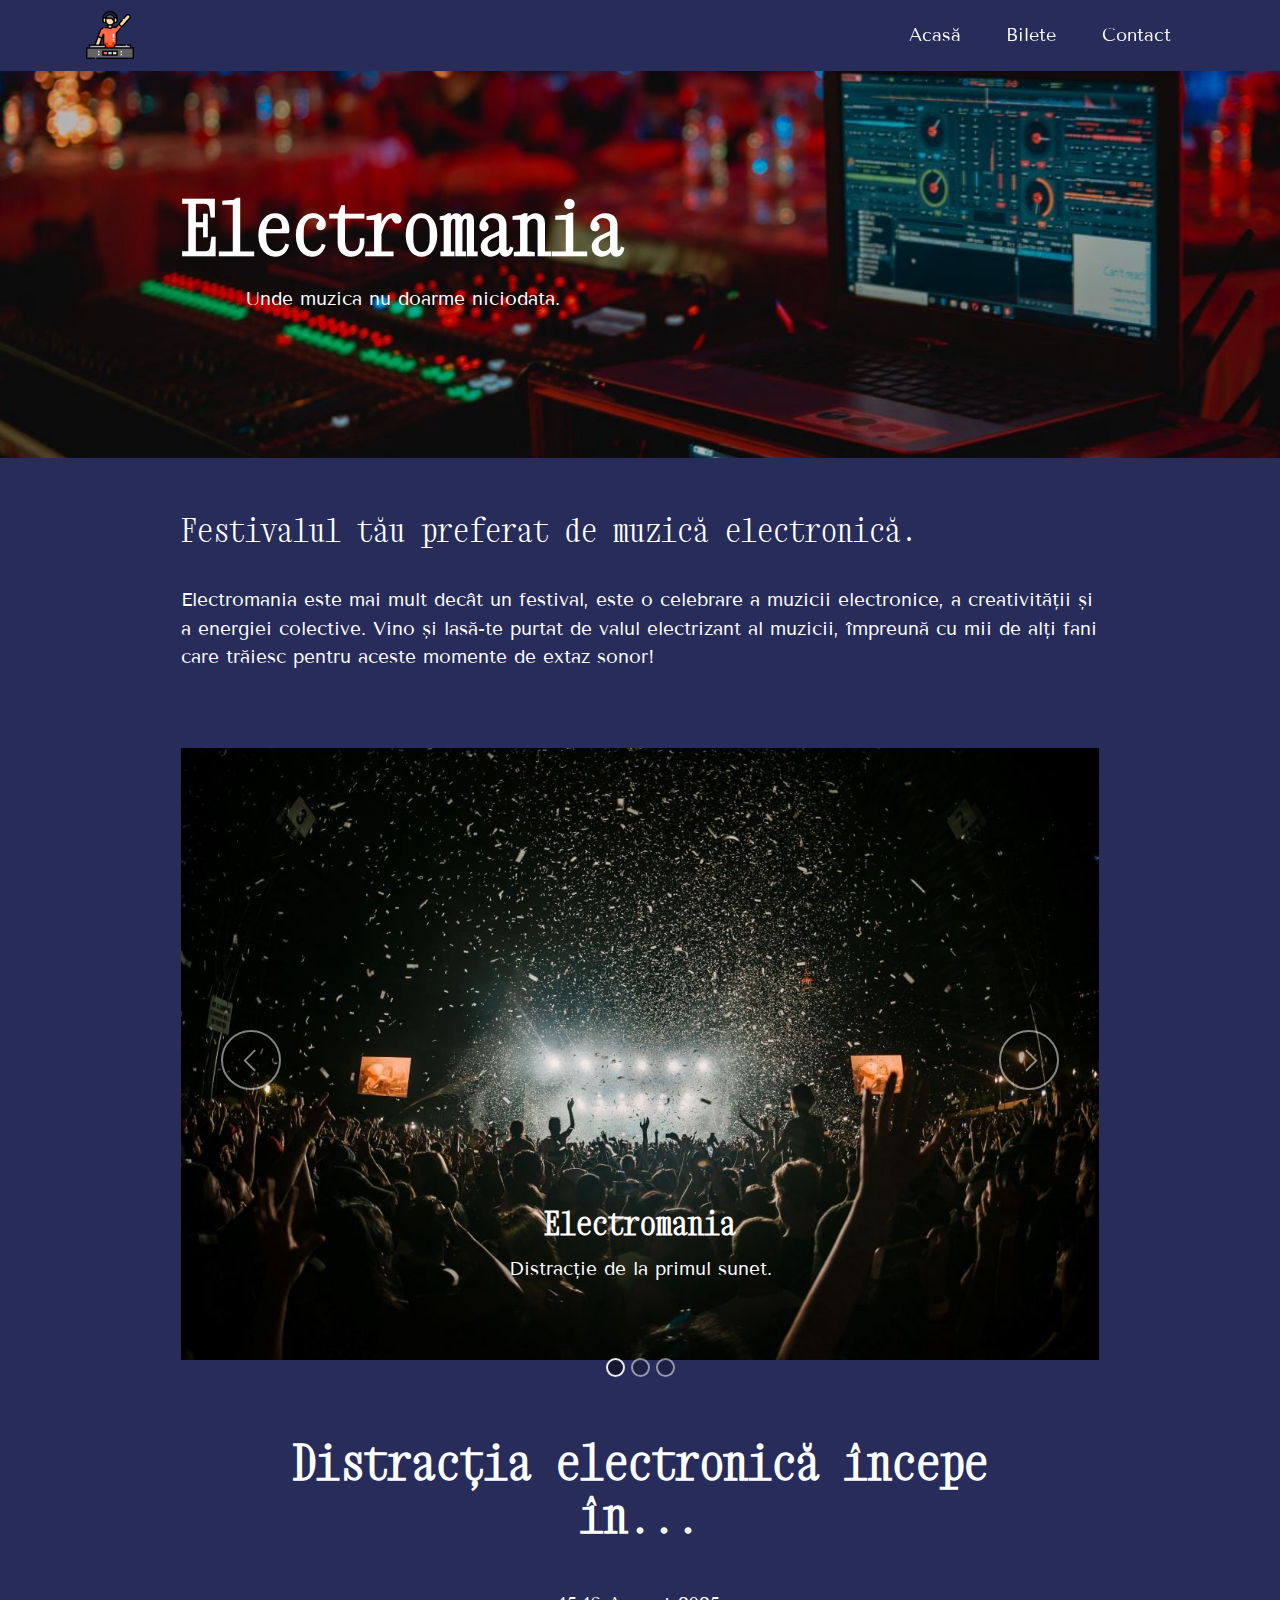
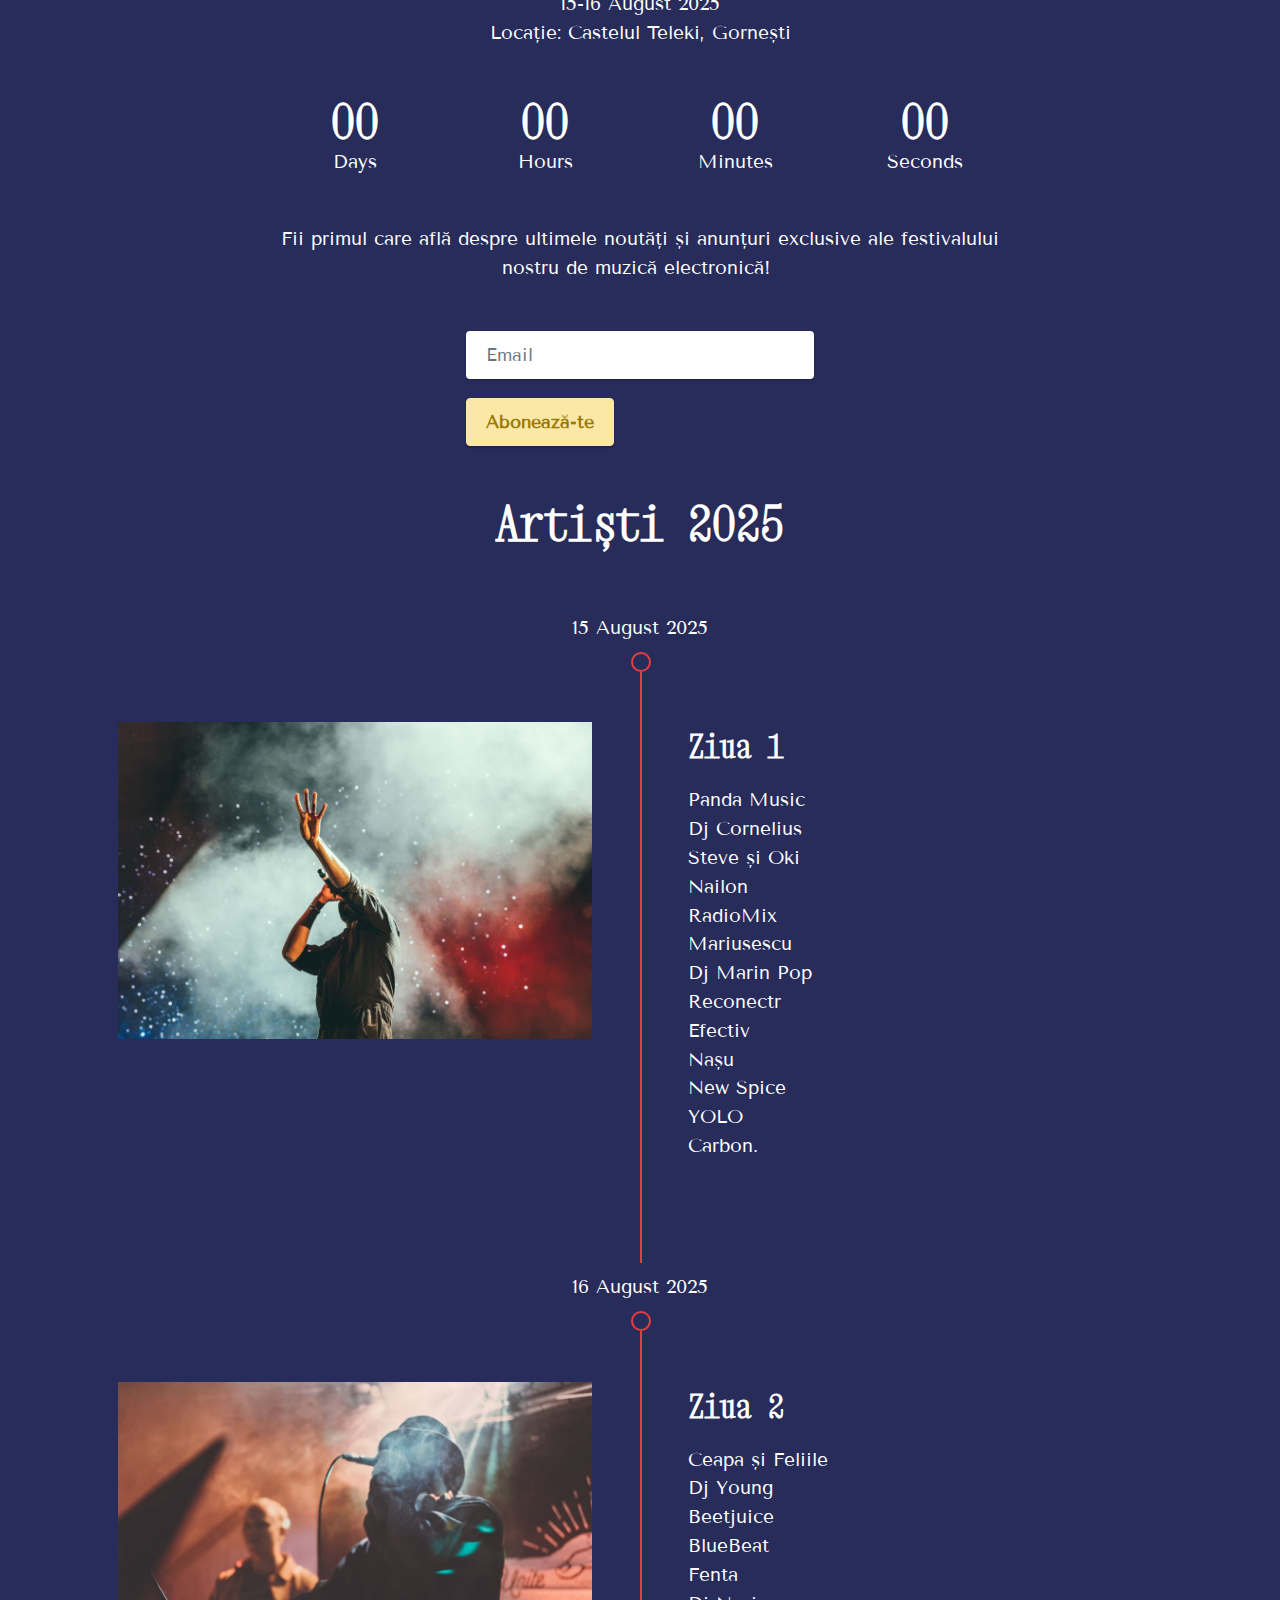
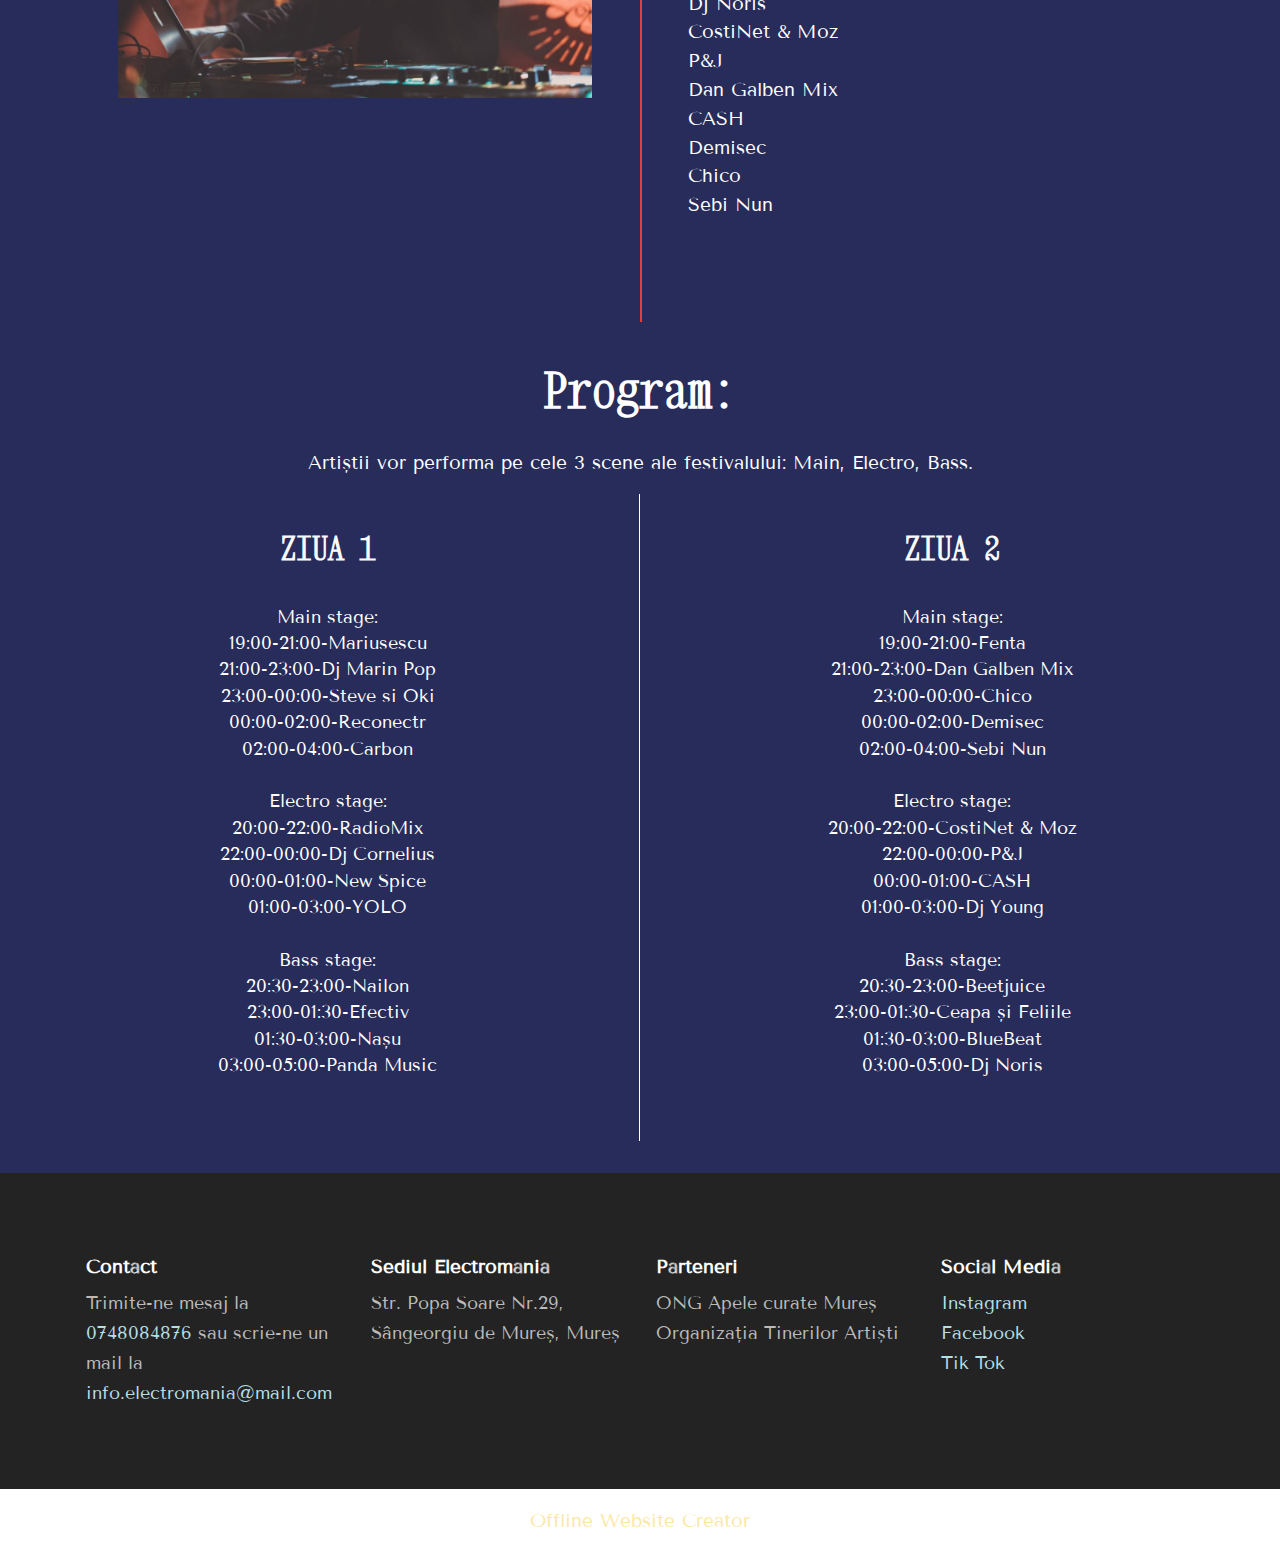
==== index.html @ 00893d47 "startt" ====
<!DOCTYPE html>
<html  >
<head>
  <!-- Site made with Mobirise Website Builder v5.9.18, https://mobirise.com -->
  <meta charset="UTF-8">
  <meta http-equiv="X-UA-Compatible" content="IE=edge">
  <meta name="generator" content="Mobirise v5.9.18, mobirise.com">
  <meta name="viewport" content="width=device-width, initial-scale=1, minimum-scale=1">
  <link rel="shortcut icon" href="assets/images/dj-96x96.png" type="image/x-icon">
  <meta name="description" content="Electromania este un festival de muzică electronică ce are loc la Castelul Teleki în 15-17 august, cu artiști naționali și internaționali. Alăturăte distracției de la festival și vei avea momente de neuitat împreună cu oameni faini!!">
  
  
  <title>Electromania festival</title>
  <link rel="stylesheet" href="assets/web/assets/mobirise-icons2/mobirise2.css">
  <link rel="stylesheet" href="assets/bootstrap/css/bootstrap.min.css">
  <link rel="stylesheet" href="assets/bootstrap/css/bootstrap-grid.min.css">
  <link rel="stylesheet" href="assets/bootstrap/css/bootstrap-reboot.min.css">
  <link rel="stylesheet" href="assets/dropdown/css/style.css">
  <link rel="stylesheet" href="assets/socicon/css/styles.css">
  <link rel="stylesheet" href="assets/theme/css/style.css">
  <link rel="preload" href="https://fonts.googleapis.com/css?family=Xanh+Mono:400,400i&display=swap" as="style" onload="this.onload=null;this.rel='stylesheet'">
  <noscript><link rel="stylesheet" href="https://fonts.googleapis.com/css?family=Xanh+Mono:400,400i&display=swap"></noscript>
  <link rel="preload" href="https://fonts.googleapis.com/css?family=Tenor+Sans:400&display=swap" as="style" onload="this.onload=null;this.rel='stylesheet'">
  <noscript><link rel="stylesheet" href="https://fonts.googleapis.com/css?family=Tenor+Sans:400&display=swap"></noscript>
  <link rel="preload" as="style" href="assets/mobirise/css/mbr-additional.css?v=17vtWc"><link rel="stylesheet" href="assets/mobirise/css/mbr-additional.css?v=17vtWc" type="text/css">

  
  
  
</head>
<body>
  
  <section data-bs-version="5.1" class="menu menu1 cid-uzGeWtw4ns" once="menu" id="menu1-5">
    

    <nav class="navbar navbar-dropdown navbar-fixed-top navbar-expand-lg">
        <div class="container">
            <div class="navbar-brand">
                <span class="navbar-logo">
                    <a href="https://mobiri.se">
                        <img src="assets/images/dj-96x96.png" alt="Dj logo" style="height: 3rem;">
                    </a>
                </span>
                
            </div>
            <button class="navbar-toggler" type="button" data-toggle="collapse" data-bs-toggle="collapse" data-target="#navbarSupportedContent" data-bs-target="#navbarSupportedContent" aria-controls="navbarNavAltMarkup" aria-expanded="false" aria-label="Toggle navigation">
                <div class="hamburger">
                    <span></span>
                    <span></span>
                    <span></span>
                    <span></span>
                </div>
            </button>
            <div class="collapse navbar-collapse" id="navbarSupportedContent">
                <ul class="navbar-nav nav-dropdown nav-right" data-app-modern-menu="true"><li class="nav-item"><a class="nav-link link text-white text-primary display-4" href="index.html#header3-4">Acasă</a></li>
                    <li class="nav-item"><a class="nav-link link text-white text-primary display-4" href="bilete.html#header3-e">Bilete</a></li>
                    <li class="nav-item"><a class="nav-link link text-white text-primary display-4" href="contact.html#header3-k">Contact</a>
                    </li></ul>
                
                
            </div>
        </div>
    </nav>
</section>

<section data-bs-version="5.1" class="header3 cid-uzGdu3iPC3" id="header3-4">

    

    
    <div class="mbr-overlay" style="opacity: 0.2; background-color: rgb(0, 0, 0);"></div>

    <div class="align-center container">
        <div class="row">
            <div class="col-12 col-lg-7">
                <h1 class="mbr-section-title mbr-fonts-style mb-3 display-1"><strong>Electromania</strong></h1>
                
                <p class="mbr-text mbr-fonts-style display-7">Unde muzica nu doarme niciodata.</p>
                
            </div>
        </div>
    </div>
</section>

<section data-bs-version="5.1" class="content5 cid-uzGiqSm0pu" id="content5-8">
    
    <div class="container">
        <div class="row justify-content-center">
            <div class="col-md-12 col-lg-10">
                
                <h4 class="mbr-section-subtitle mbr-fonts-style mb-4 display-5">Festivalul tău preferat de muzică electronică.</h4>
                <p class="mbr-text mbr-fonts-style display-7">Electromania este mai mult decât un festival, este o celebrare a muzicii electronice, a creativității și a energiei colective. Vino și lasă-te purtat de valul electrizant al muzicii, împreună cu mii de alți fani care trăiesc pentru aceste momente de extaz sonor!</p>
            </div>
        </div>
    </div>
</section>

<section data-bs-version="5.1" class="slider2 cid-uzGbp8RGQ6" id="slider2-3">
    

    
    <div class="container">
        <div class="row justify-content-center">
            <div class="col-12 col-md-10">
                <div class="carousel slide carousel-fade" id="uAeNUfvYjA" data-interval="5000" data-bs-interval="5000">
                    <ol class="carousel-indicators">
                        <li data-slide-to="0" data-bs-slide-to="0" class="active" data-target="#uAeNUfvYjA" data-bs-target="#uAeNUfvYjA"></li>
                        <li data-slide-to="1" data-bs-slide-to="1" data-target="#uAeNUfvYjA" data-bs-target="#uAeNUfvYjA"></li>
                        <li data-slide-to="2" data-bs-slide-to="2" data-target="#uAeNUfvYjA" data-bs-target="#uAeNUfvYjA"></li>
                    </ol>
                    <div class="carousel-inner">
                        <div class="carousel-item slider-image item active">
                            <div class="item-wrapper">
                                
                                <img class="d-block w-100" src="assets/images/festivalfinal-1200x800.jpg" alt="Poză cu finalul festivalului cu publicul" data-slide-to="0" data-bs-slide-to="0">
                                <div class="carousel-caption d-none d-md-block">
                                    <h5 class="mbr-section-subtitle mbr-fonts-style display-5"><strong>Electromania</strong></h5>
                                    <p class="mbr-section-text mbr-fonts-style display-7">Distracție de la primul sunet.</p>
                                </div>
                            </div>
                        </div><div class="carousel-item slider-image item">
                            <div class="item-wrapper">
                                
                                <img class="d-block w-100" src="assets/images/audience4-1200x800.jpg" alt="Poză de la festival cu scena din spatele publicului" data-slide-to="1" data-bs-slide-to="1">
                                <div class="carousel-caption d-none d-md-block">
                                    <h5 class="mbr-section-subtitle mbr-fonts-style display-5"><strong>Electromania</strong></h5>
                                    <p class="mbr-section-text mbr-fonts-style display-7">
                                        Distracție de la primul sunet.</p>
                                </div>
                            </div>
                        </div><div class="carousel-item slider-image item">
                            <div class="item-wrapper">
                                
                                <img class="d-block w-100" src="assets/images/festival-2-1200x800.jpg" alt="Poză de final de festival cu confetti" data-slide-to="2" data-bs-slide-to="2">
                                <div class="carousel-caption d-none d-md-block">
                                    <h5 class="mbr-section-subtitle mbr-fonts-style display-5"><strong>Electromania</strong></h5>
                                    <p class="mbr-section-text mbr-fonts-style display-7">Distracție de la primul sunet.</p>
                                </div>
                            </div>
                        </div>
                        
                        
                    </div>
                    <a class="carousel-control carousel-control-prev" role="button" data-slide="prev" data-bs-slide="prev" href="#uAeNUfvYjA">
                        <span class="mobi-mbri mobi-mbri-arrow-prev" aria-hidden="true"></span>
                        <span class="sr-only visually-hidden">Previous</span>
                    </a>
                    <a class="carousel-control carousel-control-next" role="button" data-slide="next" data-bs-slide="next" href="#uAeNUfvYjA">
                        <span class="mobi-mbri mobi-mbri-arrow-next" aria-hidden="true"></span>
                        <span class="sr-only visually-hidden">Next</span>
                    </a>
                </div>
            </div>
        </div>
    </div>
</section>

<section data-bs-version="5.1" class="countdown1 cid-uzGn58ZDUZ" id="countdown1-9">
    

    
    
    <div class="container">
        <div class="row justify-content-center">
            <div class="col-lg-8">
                <h3 class="mbr-section-title mb-5 align-center mbr-fonts-style display-2"><strong>Distracția electronică începe în...</strong></h3>
                <h4 class="mbr-section-subtitle mb-5 align-center mbr-fonts-style display-7">15-16 August 2025<br>Locație: Castelul Teleki, Gornești</h4>
                <div class="countdown-cont align-center mb-5">
                    <div class="daysCountdown col-xs-3 col-sm-3 col-md-3" title="Days"></div>
                    <div class="hoursCountdown col-xs-3 col-sm-3 col-md-3" title="Hours"></div>
                    <div class="minutesCountdown col-xs-3 col-sm-3 col-md-3" title="Minutes"></div>
                    <div class="secondsCountdown col-xs-3 col-sm-3 col-md-3" title="Seconds"></div>
                    <div class="countdown" data-due-date="2025/08/15"></div>
                </div>
                <p class="mbr-text mb-5 align-center mbr-fonts-style display-7">Fii primul care află despre ultimele noutăți și anunțuri exclusive ale festivalului nostru de muzică electronică!&nbsp;</p>
            </div>
        </div>
        <div class="row">
            <div class="col-lg-4 mx-auto mbr-form" data-form-type="formoid">
                <form action="https://mobirise.eu/" method="POST" class="mbr-form form-with-styler" data-form-title="Form Name"><input type="hidden" name="email" data-form-email="true" value="oFsHxWDR0T93/KW8SxPtDJ55ser0fTZ/mVbcDdwf5jpKG+1cUDJGWDzV3310xPgQUMNXr7dQ+KXPkz4V/KWTB9TsxlUVlIx4PzHRAjEZAc3TONZbmwOEGvqaYsWtxJHA">
                    <div class="row">
                        <div hidden="hidden" data-form-alert="" class="alert alert-success col-12">Thanks for filling out the form!</div>
                        <div hidden="hidden" data-form-alert-danger="" class="alert alert-danger col-12">Oops...! some problem!</div>
                    </div>
                    <div class="dragArea row">
                        <div class="col form-group" data-for="email">
                            <input type="text" name="email" placeholder="Email" data-form-field="email" class="form-control" required="required" value="" id="email-countdown1-9">
                        </div>
                        <div class="mbr-section-btn"><button type="submit" class="btn btn-primary display-4">Abonează-te</button></div>
                    </div>
                </form>
            </div>
        </div>
    </div>
</section>

<section data-bs-version="5.1" class="timeline3 cid-sFHr5fwP9J" id="timeline3-4">
    
    
    <div class="container">
        <div class="mbr-section-head">
            <h3 class="mbr-section-title mbr-fonts-style align-center mb-0 display-2">
                <strong>Artiști 2025</strong></h3>
            
        </div>
        <div class="timelines-container mt-4">
            <div class="row timeline-element first-separline mb-5">
                <div class="timeline-date col-12">
                    <div class="timeline-date-wrapper">
                        <p class="mbr-timeline-date display-7">15 August 2025</p>
                    </div>
                </div>
                <span class="iconBackground"></span>
                <div class="col-12 col-md-6">
                    <div class="image-wrapper">
                        <img src="assets/images/dj2-1000x667.jpg" alt="Mobirise Website Builder" title="">
                    </div>
                </div>
                <div class="col-12 col-md-6">
                    <div class="timeline-text-wrapper">
                        <h4 class="mbr-timeline-title mbr-fonts-style mb-0 display-5"><strong>Ziua 1</strong></h4>
                        <p class="mbr-text mbr-fonts-style mt-3 mb-0 display-7">Panda Music
<br>Dj Cornelius
<br>Steve și Oki
<br>Nailon
<br>RadioMix
<br>Mariusescu
<br>Dj Marin Pop
<br>Reconectr
<br>Efectiv
<br>Nașu
<br>New Spice
<br>YOLO
<br>Carbon.
                        </p>
                    </div>
                </div>
            </div>
            <div class="row timeline-element first-separline mb-5">
                <div class="timeline-date col-12">
                    <div class="timeline-date-wrapper">
                        <p class="mbr-timeline-date display-7">16 August 2025</p>
                    </div>
                </div>
                <span class="iconBackground"></span>
                <div class="col-12 col-md-6">
                    <div class="image-wrapper">
                        <img src="assets/images/artist-dj-1128x752.jpg" alt="Mobirise Website Builder" title="">
                    </div>
                </div>
                <div class="col-12 col-md-6">
                    <div class="timeline-text-wrapper">
                        <h4 class="mbr-timeline-title mbr-fonts-style mb-0 display-5"><strong>Ziua 2</strong></h4>
                        <p class="mbr-text mbr-fonts-style mt-3 mb-0 display-7">Ceapa și Feliile
<br>Dj Young
<br>Beetjuice
<br>BlueBeat
<br>Fenta
<br>Dj Noris
<br>CostiNet &amp; Moz
<br>P&amp;J
<br>Dan Galben Mix
<br>CASH
<br>Demisec
<br>Chico
<br>Sebi Nun</p>
                    </div>
                </div>
            </div>
            
            
            
            
            
            
            
            
            
            
        </div>
    </div>
</section>

<section data-bs-version="5.1" class="content5 cid-uzGWOGAwnY" id="content5-r">
    
    <div class="container">
        <div class="row justify-content-center">
            <div class="col-md-12 col-lg-12">
                <h3 class="mbr-section-title mbr-fonts-style mb-4 display-2"><strong>Program:</strong></h3>
                
                <p class="mbr-text mbr-fonts-style display-7">Artiștii vor performa pe cele 3 scene ale festivalului: Main, Electro, Bass.<br></p>
            </div>
        </div>
    </div>
</section>

<section data-bs-version="5.1" class="info2 cid-uzGWeJjLx4" id="info2-q">
    

    
    
    <div class="align-center container-fluid">
        <div class="row justify-content-center">
            <div class="card col-12 col-lg-6">
                <div class="wrapper">
                    <h3 class="mbr-section-title mb-4 mbr-fonts-style display-5"><strong>ZIUA 1</strong></h3>
                    <p class="mbr-text mb-4 mbr-fonts-style display-4">Main stage:
<br>19:00-21:00-Mariusescu
<br>21:00-23:00-Dj Marin Pop
<br>23:00-00:00-Steve si Oki
<br>00:00-02:00-Reconectr
<br>02:00-04:00-Carbon
<br>
<br>Electro stage:
<br>20:00-22:00-RadioMix
<br>22:00-00:00-Dj Cornelius
<br>00:00-01:00-New Spice
<br>01:00-03:00-YOLO
<br>
<br>Bass stage:
<br>20:30-23:00-Nailon
<br>23:00-01:30-Efectiv
<br>01:30-03:00-Nașu
<br>03:00-05:00-Panda Music</p>
                    
                </div>
            </div>
            <div class="col-12 col-lg-6">
                <div class="wrapper">
                    <h3 class="mbr-section-title mbr-fonts-style mb-4 display-5"><strong>ZIUA 2</strong></h3>
                    <p class="mbr-text mbr-fonts-style mb-4 display-4">Main stage:
<br>19:00-21:00-Fenta
<br>21:00-23:00-Dan Galben Mix
<br>23:00-00:00-Chico
<br>00:00-02:00-Demisec
<br>02:00-04:00-Sebi Nun
<br>
<br>Electro stage:
<br>20:00-22:00-CostiNet &amp; Moz
<br>22:00-00:00-P&amp;J
<br>00:00-01:00-CASH
<br>01:00-03:00-Dj Young
<br>
<br>Bass stage:
<br>20:30-23:00-Beetjuice
<br>23:00-01:30-Ceapa și Feliile
<br>01:30-03:00-BlueBeat
<br>03:00-05:00-Dj Noris</p>
                    
                </div>
            </div>
        </div>
    </div>
</section>

<section data-bs-version="5.1" class="footer2 cid-uzGpOGlivC" once="footers" id="footer2-a">

    

    
    
    <div class="container">
        <div class="row mbr-white">
            <div class="col-6 col-md-4 col-lg-3">
                <h5 class="mbr-section-subtitle mbr-fonts-style mb-2 display-7"><strong>Contact</strong></h5>
                <ul class="list mbr-fonts-style display-4">
                    <li class="mbr-text item-wrap">Trimite-ne mesaj la <a href="tel:0748084867" class="text-secondary">0748084876</a> sau scrie-ne un mail la <a href="mailto:info.electromania@mail.com" class="text-secondary">info.electromania@mail.com</a></li>
                </ul>
            </div>
            <div class="col-6 col-md-4 col-lg-3">
                <h5 class="mbr-section-subtitle mbr-fonts-style mb-2 display-7"><strong>Sediul Electromania</strong></h5>
                <ul class="list mbr-fonts-style display-4">
                    <li class="mbr-text item-wrap">Str. Popa Soare Nr.29, Sângeorgiu de Mureș, Mureș</li>
                </ul>
            </div>
            <div class="col-6 col-md-4 col-lg-3">
                <h5 class="mbr-section-subtitle mbr-fonts-style mb-2 display-7"><strong>Parteneri</strong></h5>
                <ul class="list mbr-fonts-style display-4">
                    <li class="mbr-text item-wrap">ONG Apele curate Mureș</li><li class="mbr-text item-wrap">Organizația Tinerilor Artiști</li>
                </ul>
            </div>
            <div class="col-6 col-md-4 col-lg-3">
                <h5 class="mbr-section-subtitle mbr-fonts-style mb-2 display-7"><strong>Social Media</strong></h5>
                <ul class="list mbr-fonts-style display-4">
                    <li class="mbr-text item-wrap"><a href="https://www.instagram.com/electromaniatt/" class="text-secondary" target="_blank">Instagram</a></li><li class="mbr-text item-wrap"><a href="https://www.facebook.com/@ELECTROMANIATT" class="text-secondary" target="_blank">Facebook</a></li><li class="mbr-text item-wrap"><a href="https://www.tiktok.com/@electromania" class="text-secondary" target="_blank">Tik Tok</a></li>
                </ul>
            </div>
            
        </div>
    </div>
</section><section class="display-7" style="padding: 0;align-items: center;justify-content: center;flex-wrap: wrap;    align-content: center;display: flex;position: relative;height: 4rem;"><a href="https://mobiri.se/3701491" style="flex: 1 1;height: 4rem;position: absolute;width: 100%;z-index: 1;"><img alt="" style="height: 4rem;" src="[data-uri]"></a><p style="margin: 0;text-align: center;" class="display-7">&#8204;</p><a style="z-index:1" href="https://mobirise.com/offline-website-builder.html">Offline Website Creator</a></section><script src="assets/bootstrap/js/bootstrap.bundle.min.js"></script>  <script src="assets/smoothscroll/smooth-scroll.js"></script>  <script src="assets/ytplayer/index.js"></script>  <script src="assets/dropdown/js/navbar-dropdown.js"></script>  <script src="assets/countdown/countdown.js"></script>  <script src="assets/theme/js/script.js"></script>  <script src="assets/formoid/formoid.min.js"></script>  
  
  
</body>
</html>
---- assets/web/assets/mobirise-icons2/mobirise2.css ----
@font-face {
  font-family: 'Moririse2';
  font-display: swap;
  src:  url('mobirise2.eot?f2bix4');
  src:  url('mobirise2.eot?f2bix4#iefix') format('embedded-opentype'),
    url('mobirise2.ttf?f2bix4') format('truetype'),
    url('mobirise2.woff?f2bix4') format('woff'),
    url('mobirise2.svg?f2bix4#mobirise2') format('svg');
  font-weight: normal;
  font-style: normal;
}

[class^="mobi-"], [class*=" mobi-"] {
  /* use !important to prevent issues with browser extensions that change fonts */
  font-family: 'Moririse2' !important;
  speak: none;
  font-style: normal;
  font-weight: normal;
  font-variant: normal;
  text-transform: none;
  line-height: 1;

  /* Better Font Rendering =========== */
  -webkit-font-smoothing: antialiased;
  -moz-osx-font-smoothing: grayscale;
}

.mobi-mbri-add-submenu:before {
  content: "\e900";
}
.mobi-mbri-alert:before {
  content: "\e901";
}
.mobi-mbri-align-center:before {
  content: "\e902";
}
.mobi-mbri-align-justify:before {
  content: "\e903";
}
.mobi-mbri-align-left:before {
  content: "\e904";
}
.mobi-mbri-align-right:before {
  content: "\e905";
}
.mobi-mbri-android:before {
  content: "\e906";
}
.mobi-mbri-apple:before {
  content: "\e907";
}
.mobi-mbri-arrow-down:before {
  content: "\e908";
}
.mobi-mbri-arrow-next:before {
  content: "\e909";
}
.mobi-mbri-arrow-prev:before {
  content: "\e90a";
}
.mobi-mbri-arrow-up:before {
  content: "\e90b";
}
.mobi-mbri-bold:before {
  content: "\e90c";
}
.mobi-mbri-bookmark:before {
  content: "\e90d";
}
.mobi-mbri-bootstrap:before {
  content: "\e90e";
}
.mobi-mbri-briefcase:before {
  content: "\e90f";
}
.mobi-mbri-browse:before {
  content: "\e910";
}
.mobi-mbri-bulleted-list:before {
  content: "\e911";
}
.mobi-mbri-calendar:before {
  content: "\e912";
}
.mobi-mbri-camera:before {
  content: "\e913";
}
.mobi-mbri-cart-add:before {
  content: "\e914";
}
.mobi-mbri-cart-full:before {
  content: "\e915";
}
.mobi-mbri-cash:before {
  content: "\e916";
}
.mobi-mbri-change-style:before {
  content: "\e917";
}
.mobi-mbri-chat:before {
  content: "\e918";
}
.mobi-mbri-clock:before {
  content: "\e919";
}
.mobi-mbri-close:before {
  content: "\e91a";
}
.mobi-mbri-cloud:before {
  content: "\e91b";
}
.mobi-mbri-code:before {
  content: "\e91c";
}
.mobi-mbri-contact-form:before {
  content: "\e91d";
}
.mobi-mbri-credit-card:before {
  content: "\e91e";
}
.mobi-mbri-cursor-click:before {
  content: "\e91f";
}
.mobi-mbri-cust-feedback:before {
  content: "\e920";
}
.mobi-mbri-database:before {
  content: "\e921";
}
.mobi-mbri-delivery:before {
  content: "\e922";
}
.mobi-mbri-desktop:before {
  content: "\e923";
}
.mobi-mbri-devices:before {
  content: "\e924";
}
.mobi-mbri-down:before {
  content: "\e925";
}
.mobi-mbri-download-2:before {
  content: "\e926";
}
.mobi-mbri-download:before {
  content: "\e927";
}
.mobi-mbri-drag-n-drop-2:before {
  content: "\e928";
}
.mobi-mbri-drag-n-drop:before {
  content: "\e929";
}
.mobi-mbri-edit-2:before {
  content: "\e92a";
}
.mobi-mbri-edit:before {
  content: "\e92b";
}
.mobi-mbri-error:before {
  content: "\e92c";
}
.mobi-mbri-extension:before {
  content: "\e92d";
}
.mobi-mbri-features:before {
  content: "\e92e";
}
.mobi-mbri-file:before {
  content: "\e92f";
}
.mobi-mbri-flag:before {
  content: "\e930";
}
.mobi-mbri-folder:before {
  content: "\e931";
}
.mobi-mbri-gift:before {
  content: "\e932";
}
.mobi-mbri-github:before {
  content: "\e933";
}
.mobi-mbri-globe-2:before {
  content: "\e934";
}
.mobi-mbri-globe:before {
  content: "\e935";
}
.mobi-mbri-growing-chart:before {
  content: "\e936";
}
.mobi-mbri-hearth:before {
  content: "\e937";
}
.mobi-mbri-help:before {
  content: "\e938";
}
.mobi-mbri-home:before {
  content: "\e939";
}
.mobi-mbri-hot-cup:before {
  content: "\e93a";
}
.mobi-mbri-idea:before {
  content: "\e93b";
}
.mobi-mbri-image-gallery:before {
  content: "\e93c";
}
.mobi-mbri-image-slider:before {
  content: "\e93d";
}
.mobi-mbri-info:before {
  content: "\e93e";
}
.mobi-mbri-italic:before {
  content: "\e93f";
}
.mobi-mbri-key:before {
  content: "\e940";
}
.mobi-mbri-laptop:before {
  content: "\e941";
}
.mobi-mbri-layers:before {
  content: "\e942";
}
.mobi-mbri-left-right:before {
  content: "\e943";
}
.mobi-mbri-left:before {
  content: "\e944";
}
.mobi-mbri-letter:before {
  content: "\e945";
}
.mobi-mbri-like:before {
  content: "\e946";
}
.mobi-mbri-link:before {
  content: "\e947";
}
.mobi-mbri-lock:before {
  content: "\e948";
}
.mobi-mbri-login:before {
  content: "\e949";
}
.mobi-mbri-logout:before {
  content: "\e94a";
}
.mobi-mbri-magic-stick:before {
  content: "\e94b";
}
.mobi-mbri-map-pin:before {
  content: "\e94c";
}
.mobi-mbri-menu:before {
  content: "\e94d";
}
.mobi-mbri-mobile-2:before {
  content: "\e94e";
}
.mobi-mbri-mobile-horizontal:before {
  content: "\e94f";
}
.mobi-mbri-mobile:before {
  content: "\e950";
}
.mobi-mbri-mobirise:before {
  content: "\e951";
}
.mobi-mbri-more-horizontal:before {
  content: "\e952";
}
.mobi-mbri-more-vertical:before {
  content: "\e953";
}
.mobi-mbri-music:before {
  content: "\e954";
}
.mobi-mbri-new-file:before {
  content: "\e955";
}
.mobi-mbri-numbered-list:before {
  content: "\e956";
}
.mobi-mbri-opened-folder:before {
  content: "\e957";
}
.mobi-mbri-pages:before {
  content: "\e958";
}
.mobi-mbri-paper-plane:before {
  content: "\e959";
}
.mobi-mbri-paperclip:before {
  content: "\e95a";
}
.mobi-mbri-phone:before {
  content: "\e95b";
}
.mobi-mbri-photo:before {
  content: "\e95c";
}
.mobi-mbri-photos:before {
  content: "\e95d";
}
.mobi-mbri-pin:before {
  content: "\e95e";
}
.mobi-mbri-play:before {
  content: "\e95f";
}
.mobi-mbri-plus:before {
  content: "\e960";
}
.mobi-mbri-preview:before {
  content: "\e961";
}
.mobi-mbri-print:before {
  content: "\e962";
}
.mobi-mbri-protect:before {
  content: "\e963";
}
.mobi-mbri-question:before {
  content: "\e964";
}
.mobi-mbri-quote-left:before {
  content: "\e965";
}
.mobi-mbri-quote-right:before {
  content: "\e966";
}
.mobi-mbri-redo:before {
  content: "\e967";
}
.mobi-mbri-refresh:before {
  content: "\e968";
}
.mobi-mbri-responsive-2:before {
  content: "\e969";
}
.mobi-mbri-responsive:before {
  content: "\e96a";
}
.mobi-mbri-right:before {
  content: "\e96b";
}
.mobi-mbri-rocket:before {
  content: "\e96c";
}
.mobi-mbri-sad-face:before {
  content: "\e96d";
}
.mobi-mbri-sale:before {
  content: "\e96e";
}
.mobi-mbri-save:before {
  content: "\e96f";
}
.mobi-mbri-search:before {
  content: "\e970";
}
.mobi-mbri-setting-2:before {
  content: "\e971";
}
.mobi-mbri-setting-3:before {
  content: "\e972";
}
.mobi-mbri-setting:before {
  content: "\e973";
}
.mobi-mbri-share:before {
  content: "\e974";
}
.mobi-mbri-shopping-bag:before {
  content: "\e975";
}
.mobi-mbri-shopping-basket:before {
  content: "\e976";
}
.mobi-mbri-shopping-cart:before {
  content: "\e977";
}
.mobi-mbri-sites:before {
  content: "\e978";
}
.mobi-mbri-smile-face:before {
  content: "\e979";
}
.mobi-mbri-speed:before {
  content: "\e97a";
}
.mobi-mbri-star:before {
  content: "\e97b";
}
.mobi-mbri-success:before {
  content: "\e97c";
}
.mobi-mbri-sun:before {
  content: "\e97d";
}
.mobi-mbri-sun2:before {
  content: "\e97e";
}
.mobi-mbri-tablet-vertical:before {
  content: "\e97f";
}
.mobi-mbri-tablet:before {
  content: "\e980";
}
.mobi-mbri-target:before {
  content: "\e981";
}
.mobi-mbri-timer:before {
  content: "\e982";
}
.mobi-mbri-to-ftp:before {
  content: "\e983";
}
.mobi-mbri-to-local-drive:before {
  content: "\e984";
}
.mobi-mbri-touch-swipe:before {
  content: "\e985";
}
.mobi-mbri-touch:before {
  content: "\e986";
}
.mobi-mbri-trash:before {
  content: "\e987";
}
.mobi-mbri-underline:before {
  content: "\e988";
}
.mobi-mbri-undo:before {
  content: "\e989";
}
.mobi-mbri-unlink:before {
  content: "\e98a";
}
.mobi-mbri-unlock:before {
  content: "\e98b";
}
.mobi-mbri-up-down:before {
  content: "\e98c";
}
.mobi-mbri-up:before {
  content: "\e98d";
}
.mobi-mbri-update:before {
  content: "\e98e";
}
.mobi-mbri-upload-2:before {
  content: "\e98f";
}
.mobi-mbri-upload:before {
  content: "\e990";
}
.mobi-mbri-user-2:before {
  content: "\e991";
}
.mobi-mbri-user:before {
  content: "\e992";
}
.mobi-mbri-users:before {
  content: "\e993";
}
.mobi-mbri-video-play:before {
  content: "\e994";
}
.mobi-mbri-video:before {
  content: "\e995";
}
.mobi-mbri-watch:before {
  content: "\e996";
}
.mobi-mbri-website-theme-2:before {
  content: "\e997";
}
.mobi-mbri-website-theme:before {
  content: "\e998";
}
.mobi-mbri-wifi:before {
  content: "\e999";
}
.mobi-mbri-windows:before {
  content: "\e99a";
}
.mobi-mbri-zoom-in:before {
  content: "\e99b";
}
.mobi-mbri-zoom-out:before {
  content: "\e99c";
}
---- assets/dropdown/css/style.css ----
.navbar-dropdown {
  left: 0;
  padding: 0;
  position: absolute;
  right: 0;
  top: 0;
  transition: all 0.45s ease;
  z-index: 1030;
  background: #282828; }
  .navbar-dropdown .navbar-logo {
    margin-right: 0.8rem;
    transition: margin 0.3s ease-in-out;
    vertical-align: middle; }
    .navbar-dropdown .navbar-logo img {
      height: 3.125rem;
      transition: all 0.3s ease-in-out; }
    .navbar-dropdown .navbar-logo.mbr-iconfont {
      font-size: 3.125rem;
      line-height: 3.125rem; }
  .navbar-dropdown .navbar-caption {
    font-weight: 700;
    white-space: normal;
    vertical-align: -4px;
    line-height: 3.125rem !important; }
    .navbar-dropdown .navbar-caption, .navbar-dropdown .navbar-caption:hover {
      color: inherit;
      text-decoration: none; }
  .navbar-dropdown .mbr-iconfont + .navbar-caption {
    vertical-align: -1px; }
  .navbar-dropdown.navbar-fixed-top {
    position: fixed; }
  .navbar-dropdown .navbar-brand span {
    vertical-align: -4px; }
  .navbar-dropdown.bg-color.transparent {
    background: none; }
  .navbar-dropdown.navbar-short .navbar-brand {
    padding: 0.625rem 0; }
    .navbar-dropdown.navbar-short .navbar-brand span {
      vertical-align: -1px; }
  .navbar-dropdown.navbar-short .navbar-caption {
    line-height: 2.375rem !important;
    vertical-align: -2px; }
  .navbar-dropdown.navbar-short .navbar-logo {
    margin-right: 0.5rem; }
    .navbar-dropdown.navbar-short .navbar-logo img {
      height: 2.375rem; }
    .navbar-dropdown.navbar-short .navbar-logo.mbr-iconfont {
      font-size: 2.375rem;
      line-height: 2.375rem; }
  .navbar-dropdown.navbar-short .mbr-table-cell {
    height: 3.625rem; }
  .navbar-dropdown .navbar-close {
    left: 0.6875rem;
    position: fixed;
    top: 0.75rem;
    z-index: 1000; }
  .navbar-dropdown .hamburger-icon {
    content: "";
    display: inline-block;
    vertical-align: middle;
    width: 16px;
    -webkit-box-shadow: 0 -6px 0 1px #282828,0 0 0 1px #282828,0 6px 0 1px #282828;
    -moz-box-shadow: 0 -6px 0 1px #282828,0 0 0 1px #282828,0 6px 0 1px #282828;
    box-shadow: 0 -6px 0 1px #282828,0 0 0 1px #282828,0 6px 0 1px #282828; }

.dropdown-menu .dropdown-toggle[data-toggle="dropdown-submenu"]::after {
  border-bottom: 0.35em solid transparent;
  border-left: 0.35em solid;
  border-right: 0;
  border-top: 0.35em solid transparent;
  margin-left: 0.3rem; }

.dropdown-menu .dropdown-item:focus {
  outline: 0; }

.nav-dropdown {
  font-size: 0.75rem;
  font-weight: 500;
  height: auto !important; }
  .nav-dropdown .nav-btn {
    padding-left: 1rem; }
  .nav-dropdown .link {
    margin: .667em 1.667em;
    font-weight: 500;
    padding: 0;
    transition: color .2s ease-in-out; }
    .nav-dropdown .link.dropdown-toggle {
      margin-right: 2.583em; }
      .nav-dropdown .link.dropdown-toggle::after {
        margin-left: .25rem;
        border-top: 0.35em solid;
        border-right: 0.35em solid transparent;
        border-left: 0.35em solid transparent;
        border-bottom: 0; }
      .nav-dropdown .link.dropdown-toggle[aria-expanded="true"] {
        margin: 0;
        padding: 0.667em 3.263em  0.667em 1.667em; }
  .nav-dropdown .link::after,
  .nav-dropdown .dropdown-item::after {
    color: inherit; }
  .nav-dropdown .btn {
    font-size: 0.75rem;
    font-weight: 700;
    letter-spacing: 0;
    margin-bottom: 0;
    padding-left: 1.25rem;
    padding-right: 1.25rem; }
  .nav-dropdown .dropdown-menu {
    border-radius: 0;
    border: 0;
    left: 0;
    margin: 0;
    padding-bottom: 1.25rem;
    padding-top: 1.25rem;
    position: relative; }
  .nav-dropdown .dropdown-submenu {
    margin-left: 0.125rem;
    top: 0; }
  .nav-dropdown .dropdown-item {
    font-weight: 500;
    line-height: 2;
    padding: 0.3846em 4.615em 0.3846em 1.5385em;
    position: relative;
    transition: color .2s ease-in-out, background-color .2s ease-in-out; }
    .nav-dropdown .dropdown-item::after {
      margin-top: -0.3077em;
      position: absolute;
      right: 1.1538em;
      top: 50%; }
    .nav-dropdown .dropdown-item:focus, .nav-dropdown .dropdown-item:hover {
      background: none; }

@media (max-width: 767px) {
  .nav-dropdown.navbar-toggleable-sm {
    bottom: 0;
    display: none;
    left: 0;
    overflow-x: hidden;
    position: fixed;
    top: 0;
    transform: translateX(-100%);
    -ms-transform: translateX(-100%);
    -webkit-transform: translateX(-100%);
    width: 18.75rem;
    z-index: 999; } }
.nav-dropdown.navbar-toggleable-xl {
  bottom: 0;
  display: none;
  left: 0;
  overflow-x: hidden;
  position: fixed;
  top: 0;
  transform: translateX(-100%);
  -ms-transform: translateX(-100%);
  -webkit-transform: translateX(-100%);
  width: 18.75rem;
  z-index: 999; }

.nav-dropdown-sm {
  display: block !important;
  overflow-x: hidden;
  overflow: auto;
  padding-top: 3.875rem; }
  .nav-dropdown-sm::after {
    content: "";
    display: block;
    height: 3rem;
    width: 100%; }
  .nav-dropdown-sm.collapse.in ~ .navbar-close {
    display: block !important; }
  .nav-dropdown-sm.collapsing, .nav-dropdown-sm.collapse.in {
    transform: translateX(0);
    -ms-transform: translateX(0);
    -webkit-transform: translateX(0);
    transition: all 0.25s ease-out;
    -webkit-transition: all 0.25s ease-out;
    background: #282828; }
  .nav-dropdown-sm.collapsing[aria-expanded="false"] {
    transform: translateX(-100%);
    -ms-transform: translateX(-100%);
    -webkit-transform: translateX(-100%); }
  .nav-dropdown-sm .nav-item {
    display: block;
    margin-left: 0 !important;
    padding-left: 0; }
  .nav-dropdown-sm .link,
  .nav-dropdown-sm .dropdown-item {
    border-top: 1px dotted rgba(255, 255, 255, 0.1);
    font-size: 0.8125rem;
    line-height: 1.6;
    margin: 0 !important;
    padding: 0.875rem 2.4rem 0.875rem 1.5625rem !important;
    position: relative;
    white-space: normal; }
    .nav-dropdown-sm .link:focus, .nav-dropdown-sm .link:hover,
    .nav-dropdown-sm .dropdown-item:focus,
    .nav-dropdown-sm .dropdown-item:hover {
      background: rgba(0, 0, 0, 0.2) !important;
      color: #c0a375; }
  .nav-dropdown-sm .nav-btn {
    position: relative;
    padding: 1.5625rem 1.5625rem 0 1.5625rem; }
    .nav-dropdown-sm .nav-btn::before {
      border-top: 1px dotted rgba(255, 255, 255, 0.1);
      content: "";
      left: 0;
      position: absolute;
      top: 0;
      width: 100%; }
    .nav-dropdown-sm .nav-btn + .nav-btn {
      padding-top: 0.625rem; }
      .nav-dropdown-sm .nav-btn + .nav-btn::before {
        display: none; }
  .nav-dropdown-sm .btn {
    padding: 0.625rem 0; }
  .nav-dropdown-sm .dropdown-toggle[data-toggle="dropdown-submenu"]::after {
    margin-left: .25rem;
    border-top: 0.35em solid;
    border-right: 0.35em solid transparent;
    border-left: 0.35em solid transparent;
    border-bottom: 0; }
  .nav-dropdown-sm .dropdown-toggle[data-toggle="dropdown-submenu"][aria-expanded="true"]::after {
    border-top: 0;
    border-right: 0.35em solid transparent;
    border-left: 0.35em solid transparent;
    border-bottom: 0.35em solid; }
  .nav-dropdown-sm .dropdown-menu {
    margin: 0;
    padding: 0;
    position: relative;
    top: 0;
    left: 0;
    width: 100%;
    border: 0;
    float: none;
    border-radius: 0;
    background: none; }
  .nav-dropdown-sm .dropdown-submenu {
    left: 100%;
    margin-left: 0.125rem;
    margin-top: -1.25rem;
    top: 0; }

.navbar-toggleable-sm .nav-dropdown .dropdown-menu {
  position: absolute; }

.navbar-toggleable-sm .nav-dropdown .dropdown-submenu {
  left: 100%;
  margin-left: 0.125rem;
  margin-top: -1.25rem;
  top: 0; }

.navbar-toggleable-sm.opened .nav-dropdown .dropdown-menu {
  position: relative; }

.navbar-toggleable-sm.opened .nav-dropdown .dropdown-submenu {
  left: 0;
  margin-left: 00rem;
  margin-top: 0rem;
  top: 0; }

.is-builder .nav-dropdown.collapsing {
  transition: none !important; }
---- assets/socicon/css/styles.css ----
@charset "UTF-8";

@font-face {
  font-family: 'Socicon';
  src:  url('../fonts/socicon.eot');
  src:  url('../fonts/socicon.eot?#iefix') format('embedded-opentype'),
    url('../fonts/socicon.woff2') format('woff2'),
    url('../fonts/socicon.ttf') format('truetype'),
    url('../fonts/socicon.woff') format('woff'),
    url('../fonts/socicon.svg#socicon') format('svg');
  font-weight: normal;
  font-style: normal;
  font-display: swap;
}

[data-icon]:before {
  font-family: "socicon" !important;
  content: attr(data-icon);
  font-style: normal !important;
  font-weight: normal !important;
  font-variant: normal !important;
  text-transform: none !important;
  speak: none;
  line-height: 1;
  -webkit-font-smoothing: antialiased;
  -moz-osx-font-smoothing: grayscale;
}

[class^="socicon-"], [class*=" socicon-"] {
  /* use !important to prevent issues with browser extensions that change fonts */
  font-family: 'Socicon' !important;
  speak: none;
  font-style: normal;
  font-weight: normal;
  font-variant: normal;
  text-transform: none;
  line-height: 1;

  /* Better Font Rendering =========== */
  -webkit-font-smoothing: antialiased;
  -moz-osx-font-smoothing: grayscale;
}

.socicon-500px:before {
  content: "\e000";
}
.socicon-8tracks:before {
  content: "\e001";
}
.socicon-airbnb:before {
  content: "\e002";
}
.socicon-alliance:before {
  content: "\e003";
}
.socicon-amazon:before {
  content: "\e004";
}
.socicon-amplement:before {
  content: "\e005";
}
.socicon-android:before {
  content: "\e006";
}
.socicon-angellist:before {
  content: "\e007";
}
.socicon-apple:before {
  content: "\e008";
}
.socicon-appnet:before {
  content: "\e009";
}
.socicon-baidu:before {
  content: "\e00a";
}
.socicon-bandcamp:before {
  content: "\e00b";
}
.socicon-battlenet:before {
  content: "\e00c";
}
.socicon-mixer:before {
  content: "\e00d";
}
.socicon-bebee:before {
  content: "\e00e";
}
.socicon-bebo:before {
  content: "\e00f";
}
.socicon-behance:before {
  content: "\e010";
}
.socicon-blizzard:before {
  content: "\e011";
}
.socicon-blogger:before {
  content: "\e012";
}
.socicon-buffer:before {
  content: "\e013";
}
.socicon-chrome:before {
  content: "\e014";
}
.socicon-coderwall:before {
  content: "\e015";
}
.socicon-curse:before {
  content: "\e016";
}
.socicon-dailymotion:before {
  content: "\e017";
}
.socicon-deezer:before {
  content: "\e018";
}
.socicon-delicious:before {
  content: "\e019";
}
.socicon-deviantart:before {
  content: "\e01a";
}
.socicon-diablo:before {
  content: "\e01b";
}
.socicon-digg:before {
  content: "\e01c";
}
.socicon-discord:before {
  content: "\e01d";
}
.socicon-disqus:before {
  content: "\e01e";
}
.socicon-douban:before {
  content: "\e01f";
}
.socicon-draugiem:before {
  content: "\e020";
}
.socicon-dribbble:before {
  content: "\e021";
}
.socicon-drupal:before {
  content: "\e022";
}
.socicon-ebay:before {
  content: "\e023";
}
.socicon-ello:before {
  content: "\e024";
}
.socicon-endomodo:before {
  content: "\e025";
}
.socicon-envato:before {
  content: "\e026";
}
.socicon-etsy:before {
  content: "\e027";
}
.socicon-facebook:before {
  content: "\e028";
}
.socicon-feedburner:before {
  content: "\e029";
}
.socicon-filmweb:before {
  content: "\e02a";
}
.socicon-firefox:before {
  content: "\e02b";
}
.socicon-flattr:before {
  content: "\e02c";
}
.socicon-flickr:before {
  content: "\e02d";
}
.socicon-formulr:before {
  content: "\e02e";
}
.socicon-forrst:before {
  content: "\e02f";
}
.socicon-foursquare:before {
  content: "\e030";
}
.socicon-friendfeed:before {
  content: "\e031";
}
.socicon-github:before {
  content: "\e032";
}
.socicon-goodreads:before {
  content: "\e033";
}
.socicon-google:before {
  content: "\e034";
}
.socicon-googlescholar:before {
  content: "\e035";
}
.socicon-googlegroups:before {
  content: "\e036";
}
.socicon-googlephotos:before {
  content: "\e037";
}
.socicon-googleplus:before {
  content: "\e038";
}
.socicon-grooveshark:before {
  content: "\e039";
}
.socicon-hackerrank:before {
  content: "\e03a";
}
.socicon-hearthstone:before {
  content: "\e03b";
}
.socicon-hellocoton:before {
  content: "\e03c";
}
.socicon-heroes:before {
  content: "\e03d";
}
.socicon-smashcast:before {
  content: "\e03e";
}
.socicon-horde:before {
  content: "\e03f";
}
.socicon-houzz:before {
  content: "\e040";
}
.socicon-icq:before {
  content: "\e041";
}
.socicon-identica:before {
  content: "\e042";
}
.socicon-imdb:before {
  content: "\e043";
}
.socicon-instagram:before {
  content: "\e044";
}
.socicon-issuu:before {
  content: "\e045";
}
.socicon-istock:before {
  content: "\e046";
}
.socicon-itunes:before {
  content: "\e047";
}
.socicon-keybase:before {
  content: "\e048";
}
.socicon-lanyrd:before {
  content: "\e049";
}
.socicon-lastfm:before {
  content: "\e04a";
}
.socicon-line:before {
  content: "\e04b";
}
.socicon-linkedin:before {
  content: "\e04c";
}
.socicon-livejournal:before {
  content: "\e04d";
}
.socicon-lyft:before {
  content: "\e04e";
}
.socicon-macos:before {
  content: "\e04f";
}
.socicon-mail:before {
  content: "\e050";
}
.socicon-medium:before {
  content: "\e051";
}
.socicon-meetup:before {
  content: "\e052";
}
.socicon-mixcloud:before {
  content: "\e053";
}
.socicon-modelmayhem:before {
  content: "\e054";
}
.socicon-mumble:before {
  content: "\e055";
}
.socicon-myspace:before {
  content: "\e056";
}
.socicon-newsvine:before {
  content: "\e057";
}
.socicon-nintendo:before {
  content: "\e058";
}
.socicon-npm:before {
  content: "\e059";
}
.socicon-odnoklassniki:before {
  content: "\e05a";
}
.socicon-openid:before {
  content: "\e05b";
}
.socicon-opera:before {
  content: "\e05c";
}
.socicon-outlook:before {
  content: "\e05d";
}
.socicon-overwatch:before {
  content: "\e05e";
}
.socicon-patreon:before {
  content: "\e05f";
}
.socicon-paypal:before {
  content: "\e060";
}
.socicon-periscope:before {
  content: "\e061";
}
.socicon-persona:before {
  content: "\e062";
}
.socicon-pinterest:before {
  content: "\e063";
}
.socicon-play:before {
  content: "\e064";
}
.socicon-player:before {
  content: "\e065";
}
.socicon-playstation:before {
  content: "\e066";
}
.socicon-pocket:before {
  content: "\e067";
}
.socicon-qq:before {
  content: "\e068";
}
.socicon-quora:before {
  content: "\e069";
}
.socicon-raidcall:before {
  content: "\e06a";
}
.socicon-ravelry:before {
  content: "\e06b";
}
.socicon-reddit:before {
  content: "\e06c";
}
.socicon-renren:before {
  content: "\e06d";
}
.socicon-researchgate:before {
  content: "\e06e";
}
.socicon-residentadvisor:before {
  content: "\e06f";
}
.socicon-reverbnation:before {
  content: "\e070";
}
.socicon-rss:before {
  content: "\e071";
}
.socicon-sharethis:before {
  content: "\e072";
}
.socicon-skype:before {
  content: "\e073";
}
.socicon-slideshare:before {
  content: "\e074";
}
.socicon-smugmug:before {
  content: "\e075";
}
.socicon-snapchat:before {
  content: "\e076";
}
.socicon-songkick:before {
  content: "\e077";
}
.socicon-soundcloud:before {
  content: "\e078";
}
.socicon-spotify:before {
  content: "\e079";
}
.socicon-stackexchange:before {
  content: "\e07a";
}
.socicon-stackoverflow:before {
  content: "\e07b";
}
.socicon-starcraft:before {
  content: "\e07c";
}
.socicon-stayfriends:before {
  content: "\e07d";
}
.socicon-steam:before {
  content: "\e07e";
}
.socicon-storehouse:before {
  content: "\e07f";
}
.socicon-strava:before {
  content: "\e080";
}
.socicon-streamjar:before {
  content: "\e081";
}
.socicon-stumbleupon:before {
  content: "\e082";
}
.socicon-swarm:before {
  content: "\e083";
}
.socicon-teamspeak:before {
  content: "\e084";
}
.socicon-teamviewer:before {
  content: "\e085";
}
.socicon-technorati:before {
  content: "\e086";
}
.socicon-telegram:before {
  content: "\e087";
}
.socicon-tripadvisor:before {
  content: "\e088";
}
.socicon-tripit:before {
  content: "\e089";
}
.socicon-triplej:before {
  content: "\e08a";
}
.socicon-tumblr:before {
  content: "\e08b";
}
.socicon-twitch:before {
  content: "\e08c";
}
.socicon-twitter:before {
  content: "\e08d";
}
.socicon-uber:before {
  content: "\e08e";
}
.socicon-ventrilo:before {
  content: "\e08f";
}
.socicon-viadeo:before {
  content: "\e090";
}
.socicon-viber:before {
  content: "\e091";
}
.socicon-viewbug:before {
  content: "\e092";
}
.socicon-vimeo:before {
  content: "\e093";
}
.socicon-vine:before {
  content: "\e094";
}
.socicon-vkontakte:before {
  content: "\e095";
}
.socicon-warcraft:before {
  content: "\e096";
}
.socicon-wechat:before {
  content: "\e097";
}
.socicon-weibo:before {
  content: "\e098";
}
.socicon-whatsapp:before {
  content: "\e099";
}
.socicon-wikipedia:before {
  content: "\e09a";
}
.socicon-windows:before {
  content: "\e09b";
}
.socicon-wordpress:before {
  content: "\e09c";
}
.socicon-wykop:before {
  content: "\e09d";
}
.socicon-xbox:before {
  content: "\e09e";
}
.socicon-xing:before {
  content: "\e09f";
}
.socicon-yahoo:before {
  content: "\e0a0";
}
.socicon-yammer:before {
  content: "\e0a1";
}
.socicon-yandex:before {
  content: "\e0a2";
}
.socicon-yelp:before {
  content: "\e0a3";
}
.socicon-younow:before {
  content: "\e0a4";
}
.socicon-youtube:before {
  content: "\e0a5";
}
.socicon-zapier:before {
  content: "\e0a6";
}
.socicon-zerply:before {
  content: "\e0a7";
}
.socicon-zomato:before {
  content: "\e0a8";
}
.socicon-zynga:before {
  content: "\e0a9";
}
.socicon-spreadshirt:before {
  content: "\e901";
}
.socicon-gamejolt:before {
  content: "\e902";
}
.socicon-trello:before {
  content: "\e903";
}
.socicon-tunein:before {
  content: "\e904";
}
.socicon-bloglovin:before {
  content: "\e905";
}
.socicon-gamewisp:before {
  content: "\e906";
}
.socicon-messenger:before {
  content: "\e907";
}
.socicon-pandora:before {
  content: "\e908";
}
.socicon-augment:before {
  content: "\e909";
}
.socicon-bitbucket:before {
  content: "\e90a";
}
.socicon-fyuse:before {
  content: "\e90b";
}
.socicon-yt-gaming:before {
  content: "\e90c";
}
.socicon-sketchfab:before {
  content: "\e90d";
}
.socicon-mobcrush:before {
  content: "\e90e";
}
.socicon-microsoft:before {
  content: "\e90f";
}
.socicon-realtor:before {
  content: "\e910";
}
.socicon-tidal:before {
  content: "\e911";
}
.socicon-qobuz:before {
  content: "\e912";
}
.socicon-natgeo:before {
  content: "\e913";
}
.socicon-mastodon:before {
  content: "\e914";
}
.socicon-unsplash:before {
  content: "\e915";
}
.socicon-homeadvisor:before {
  content: "\e916";
}
.socicon-angieslist:before {
  content: "\e917";
}
.socicon-codepen:before {
  content: "\e918";
}
.socicon-slack:before {
  content: "\e919";
}
.socicon-openaigym:before {
  content: "\e91a";
}
.socicon-logmein:before {
  content: "\e91b";
}
.socicon-fiverr:before {
  content: "\e91c";
}
.socicon-gotomeeting:before {
  content: "\e91d";
}
.socicon-aliexpress:before {
  content: "\e91e";
}
.socicon-guru:before {
  content: "\e91f";
}
.socicon-appstore:before {
  content: "\e920";
}
.socicon-homes:before {
  content: "\e921";
}
.socicon-zoom:before {
  content: "\e922";
}
.socicon-alibaba:before {
  content: "\e923";
}
.socicon-craigslist:before {
  content: "\e924";
}
.socicon-wix:before {
  content: "\e925";
}
.socicon-redfin:before {
  content: "\e926";
}
.socicon-googlecalendar:before {
  content: "\e927";
}
.socicon-shopify:before {
  content: "\e928";
}
.socicon-freelancer:before {
  content: "\e929";
}
.socicon-seedrs:before {
  content: "\e92a";
}
.socicon-bing:before {
  content: "\e92b";
}
.socicon-doodle:before {
  content: "\e92c";
}
.socicon-bonanza:before {
  content: "\e92d";
}
.socicon-squarespace:before {
  content: "\e92e";
}
.socicon-toptal:before {
  content: "\e92f";
}
.socicon-gust:before {
  content: "\e930";
}
.socicon-ask:before {
  content: "\e931";
}
.socicon-trulia:before {
  content: "\e932";
}
.socicon-loomly:before {
  content: "\e933";
}
.socicon-ghost:before {
  content: "\e934";
}
.socicon-upwork:before {
  content: "\e935";
}
.socicon-fundable:before {
  content: "\e936";
}
.socicon-booking:before {
  content: "\e937";
}
.socicon-googlemaps:before {
  content: "\e938";
}
.socicon-zillow:before {
  content: "\e939";
}
.socicon-niconico:before {
  content: "\e93a";
}
.socicon-toneden:before {
  content: "\e93b";
}
.socicon-crunchbase:before {
  content: "\e93c";
}
.socicon-homefy:before {
  content: "\e93d";
}
.socicon-calendly:before {
  content: "\e93e";
}
.socicon-livemaster:before {
  content: "\e93f";
}
.socicon-udemy:before {
  content: "\e940";
}
.socicon-codered:before {
  content: "\e941";
}
.socicon-origin:before {
  content: "\e942";
}
.socicon-nextdoor:before {
  content: "\e943";
}
.socicon-portfolio:before {
  content: "\e944";
}
.socicon-instructables:before {
  content: "\e945";
}
.socicon-gitlab:before {
  content: "\e946";
}
.socicon-hackernews:before {
  content: "\e947";
}
.socicon-smashwords:before {
  content: "\e948";
}
.socicon-kobo:before {
  content: "\e949";
}
.socicon-bookbub:before {
  content: "\e94a";
}
.socicon-mailru:before {
  content: "\e94b";
}
.socicon-moddb:before {
  content: "\e94c";
}
.socicon-indiedb:before {
  content: "\e94d";
}
.socicon-traxsource:before {
  content: "\e94e";
}
.socicon-gamefor:before {
  content: "\e94f";
}
.socicon-pixiv:before {
  content: "\e950";
}
.socicon-myanimelist:before {
  content: "\e951";
}
.socicon-blackberry:before {
  content: "\e952";
}
.socicon-wickr:before {
  content: "\e953";
}
.socicon-spip:before {
  content: "\e954";
}
.socicon-napster:before {
  content: "\e955";
}
.socicon-beatport:before {
  content: "\e956";
}
.socicon-hackerone:before {
  content: "\e957";
}
.socicon-internet:before {
  content: "\e958";
}
.socicon-ubuntu:before {
  content: "\e959";
}
.socicon-artstation:before {
  content: "\e95a";
}
.socicon-invision:before {
  content: "\e95b";
}
.socicon-torial:before {
  content: "\e95c";
}
.socicon-collectorz:before {
  content: "\e95d";
}
.socicon-seenthis:before {
  content: "\e95e";
}
.socicon-googleplaymusic:before {
  content: "\e95f";
}
.socicon-debian:before {
  content: "\e960";
}
.socicon-filmfreeway:before {
  content: "\e961";
}
.socicon-gnome:before {
  content: "\e962";
}
.socicon-itchio:before {
  content: "\e963";
}
.socicon-jamendo:before {
  content: "\e964";
}
.socicon-mix:before {
  content: "\e965";
}
.socicon-sharepoint:before {
  content: "\e966";
}
.socicon-tinder:before {
  content: "\e967";
}
.socicon-windguru:before {
  content: "\e968";
}
.socicon-cdbaby:before {
  content: "\e969";
}
.socicon-elementaryos:before {
  content: "\e96a";
}
.socicon-stage32:before {
  content: "\e96b";
}
.socicon-tiktok:before {
  content: "\e96c";
}
.socicon-gitter:before {
  content: "\e96d";
}
.socicon-letterboxd:before {
  content: "\e96e";
}
.socicon-threema:before {
  content: "\e96f";
}
.socicon-splice:before {
  content: "\e970";
}
.socicon-metapop:before {
  content: "\e971";
}
.socicon-naver:before {
  content: "\e972";
}
.socicon-remote:before {
  content: "\e973";
}
.socicon-flipboard:before {
  content: "\e974";
}
.socicon-googlehangouts:before {
  content: "\e975";
}
.socicon-dlive:before {
  content: "\e976";
}
.socicon-vsco:before {
  content: "\e977";
}
.socicon-stitcher:before {
  content: "\e978";
}
.socicon-avvo:before {
  content: "\e979";
}
.socicon-redbubble:before {
  content: "\e97a";
}
.socicon-society6:before {
  content: "\e97b";
}
.socicon-zazzle:before {
  content: "\e97c";
}
.socicon-eitaa:before {
  content: "\e97d";
}
.socicon-soroush:before {
  content: "\e97e";
}
.socicon-bale:before {
  content: "\e97f";
}
---- assets/theme/css/style.css ----
@charset "UTF-8";
section {
  background-color: #ffffff;
}

body {
  font-style: normal;
  line-height: 1.5;
  font-weight: 400;
  color: #232323;
  position: relative;
}

button {
  background-color: transparent;
  border-color: transparent;
}

section,
.container,
.container-fluid {
  position: relative;
  word-wrap: break-word;
}

a.mbr-iconfont:hover {
  text-decoration: none;
}

.article .lead p,
.article .lead ul,
.article .lead ol,
.article .lead pre,
.article .lead blockquote {
  margin-bottom: 0;
}

a {
  font-style: normal;
  font-weight: 400;
  cursor: pointer;
}
a, a:hover {
  text-decoration: none;
}

.mbr-section-title {
  font-style: normal;
  line-height: 1.3;
}

.mbr-section-subtitle {
  line-height: 1.3;
}

.mbr-text {
  font-style: normal;
  line-height: 1.7;
}

h1,
h2,
h3,
h4,
h5,
h6,
.display-1,
.display-2,
.display-4,
.display-5,
.display-7,
span,
p,
a {
  line-height: 1;
  word-break: break-word;
  word-wrap: break-word;
  font-weight: 400;
}

b,
strong {
  font-weight: bold;
}

input:-webkit-autofill, input:-webkit-autofill:hover, input:-webkit-autofill:focus, input:-webkit-autofill:active {
  transition-delay: 9999s;
  -webkit-transition-property: background-color, color;
  transition-property: background-color, color;
}

textarea[type=hidden] {
  display: none;
}

section {
  background-position: 50% 50%;
  background-repeat: no-repeat;
  background-size: cover;
}
section .mbr-background-video,
section .mbr-background-video-preview {
  position: absolute;
  bottom: 0;
  left: 0;
  right: 0;
  top: 0;
}

.hidden {
  visibility: hidden;
}

.mbr-z-index20 {
  z-index: 20;
}

/*! Base colors */
.mbr-white {
  color: #ffffff;
}

.mbr-black {
  color: #111111;
}

.mbr-bg-white {
  background-color: #ffffff;
}

.mbr-bg-black {
  background-color: #000000;
}

/*! Text-aligns */
.align-left {
  text-align: left;
}

.align-center {
  text-align: center;
}

.align-right {
  text-align: right;
}

/*! Font-weight  */
.mbr-light {
  font-weight: 300;
}

.mbr-regular {
  font-weight: 400;
}

.mbr-semibold {
  font-weight: 500;
}

.mbr-bold {
  font-weight: 700;
}

/*! Media  */
.media-content {
  flex-basis: 100%;
}

.media-container-row {
  display: flex;
  flex-direction: row;
  flex-wrap: wrap;
  justify-content: center;
  align-content: center;
  align-items: start;
}
.media-container-row .media-size-item {
  width: 400px;
}

.media-container-column {
  display: flex;
  flex-direction: column;
  flex-wrap: wrap;
  justify-content: center;
  align-content: center;
  align-items: stretch;
}
.media-container-column > * {
  width: 100%;
}

@media (min-width: 992px) {
  .media-container-row {
    flex-wrap: nowrap;
  }
}
figure {
  margin-bottom: 0;
  overflow: hidden;
}

figure[mbr-media-size] {
  transition: width 0.1s;
}

img,
iframe {
  display: block;
  width: 100%;
}

.card {
  background-color: transparent;
  border: none;
}

.card-box {
  width: 100%;
}

.card-img {
  text-align: center;
  flex-shrink: 0;
  -webkit-flex-shrink: 0;
}

.media {
  max-width: 100%;
  margin: 0 auto;
}

.mbr-figure {
  align-self: center;
}

.media-container > div {
  max-width: 100%;
}

.mbr-figure img,
.card-img img {
  width: 100%;
}

@media (max-width: 991px) {
  .media-size-item {
    width: auto !important;
  }

  .media {
    width: auto;
  }

  .mbr-figure {
    width: 100% !important;
  }
}
/*! Buttons */
.mbr-section-btn {
  margin-left: -0.6rem;
  margin-right: -0.6rem;
  font-size: 0;
}

.btn {
  font-weight: 600;
  border-width: 1px;
  font-style: normal;
  margin: 0.6rem 0.6rem;
  white-space: normal;
  transition: all 0.2s ease-in-out;
  display: inline-flex;
  align-items: center;
  justify-content: center;
  word-break: break-word;
}

.btn-sm {
  font-weight: 600;
  letter-spacing: 0px;
  transition: all 0.3s ease-in-out;
}

.btn-md {
  font-weight: 600;
  letter-spacing: 0px;
  transition: all 0.3s ease-in-out;
}

.btn-lg {
  font-weight: 600;
  letter-spacing: 0px;
  transition: all 0.3s ease-in-out;
}

.btn-form {
  margin: 0;
}
.btn-form:hover {
  cursor: pointer;
}

nav .mbr-section-btn {
  margin-left: 0rem;
  margin-right: 0rem;
}

/*! Btn icon margin */
.btn .mbr-iconfont,
.btn.btn-sm .mbr-iconfont {
  order: 1;
  cursor: pointer;
  margin-left: 0.5rem;
  vertical-align: sub;
}

.btn.btn-md .mbr-iconfont,
.btn.btn-md .mbr-iconfont {
  margin-left: 0.8rem;
}

.mbr-regular {
  font-weight: 400;
}

.mbr-semibold {
  font-weight: 500;
}

.mbr-bold {
  font-weight: 700;
}

[type=submit] {
  -webkit-appearance: none;
}

/*! Full-screen */
.mbr-fullscreen .mbr-overlay {
  min-height: 100vh;
}

.mbr-fullscreen {
  display: flex;
  display: -moz-flex;
  display: -ms-flex;
  display: -o-flex;
  align-items: center;
  min-height: 100vh;
  padding-top: 3rem;
  padding-bottom: 3rem;
}

/*! Map */
.map {
  height: 25rem;
  position: relative;
}
.map iframe {
  width: 100%;
  height: 100%;
}

/*! Scroll to top arrow */
.mbr-arrow-up {
  bottom: 25px;
  right: 90px;
  position: fixed;
  text-align: right;
  z-index: 5000;
  color: #ffffff;
  font-size: 22px;
}

.mbr-arrow-up a {
  background: rgba(0, 0, 0, 0.2);
  border-radius: 50%;
  color: #fff;
  display: inline-block;
  height: 60px;
  width: 60px;
  border: 2px solid #fff;
  outline-style: none !important;
  position: relative;
  text-decoration: none;
  transition: all 0.3s ease-in-out;
  cursor: pointer;
  text-align: center;
}
.mbr-arrow-up a:hover {
  background-color: rgba(0, 0, 0, 0.4);
}
.mbr-arrow-up a i {
  line-height: 60px;
}

.mbr-arrow-up-icon {
  display: block;
  color: #fff;
}

.mbr-arrow-up-icon::before {
  content: "›";
  display: inline-block;
  font-family: serif;
  font-size: 22px;
  line-height: 1;
  font-style: normal;
  position: relative;
  top: 6px;
  left: -4px;
  transform: rotate(-90deg);
}

/*! Arrow Down */
.mbr-arrow {
  position: absolute;
  bottom: 45px;
  left: 50%;
  width: 60px;
  height: 60px;
  cursor: pointer;
  background-color: rgba(80, 80, 80, 0.5);
  border-radius: 50%;
  transform: translateX(-50%);
}
@media (max-width: 767px) {
  .mbr-arrow {
    display: none;
  }
}
.mbr-arrow > a {
  display: inline-block;
  text-decoration: none;
  outline-style: none;
  -webkit-animation: arrowdown 1.7s ease-in-out infinite;
          animation: arrowdown 1.7s ease-in-out infinite;
  color: #ffffff;
}
.mbr-arrow > a > i {
  position: absolute;
  top: -2px;
  left: 15px;
  font-size: 2rem;
}

#scrollToTop a i::before {
  content: "";
  position: absolute;
  display: block;
  border-bottom: 2.5px solid #fff;
  border-left: 2.5px solid #fff;
  width: 27.8%;
  height: 27.8%;
  left: 50%;
  top: 51%;
  transform: translateY(-30%) translateX(-50%) rotate(135deg);
}

@keyframes arrowdown {
  0% {
    transform: translateY(0px);
  }
  50% {
    transform: translateY(-5px);
  }
  100% {
    transform: translateY(0px);
  }
}
@-webkit-keyframes arrowdown {
  0% {
    transform: translateY(0px);
  }
  50% {
    transform: translateY(-5px);
  }
  100% {
    transform: translateY(0px);
  }
}
@media (max-width: 500px) {
  .mbr-arrow-up {
    left: 0;
    right: 0;
    text-align: center;
  }
}
/*Gradients animation*/
@keyframes gradient-animation {
  from {
    background-position: 0% 100%;
    -webkit-animation-timing-function: ease-in-out;
            animation-timing-function: ease-in-out;
  }
  to {
    background-position: 100% 0%;
    -webkit-animation-timing-function: ease-in-out;
            animation-timing-function: ease-in-out;
  }
}
@-webkit-keyframes gradient-animation {
  from {
    background-position: 0% 100%;
    -webkit-animation-timing-function: ease-in-out;
            animation-timing-function: ease-in-out;
  }
  to {
    background-position: 100% 0%;
    -webkit-animation-timing-function: ease-in-out;
            animation-timing-function: ease-in-out;
  }
}
.bg-gradient {
  background-size: 200% 200%;
  animation: gradient-animation 5s infinite alternate;
  -webkit-animation: gradient-animation 5s infinite alternate;
}

.menu .navbar-brand {
  display: -webkit-flex;
}
.menu .navbar-brand span {
  display: flex;
  display: -webkit-flex;
}
.menu .navbar-brand .navbar-caption-wrap {
  display: -webkit-flex;
}
.menu .navbar-brand .navbar-logo img {
  display: -webkit-flex;
  width: auto;
}
@media (min-width: 768px) and (max-width: 991px) {
  .menu .navbar-toggleable-sm .navbar-nav {
    display: -ms-flexbox;
  }
}
@media (max-width: 991px) {
  .menu .navbar-collapse {
    max-height: 93.5vh;
  }
  .menu .navbar-collapse.show {
    overflow: auto;
  }
}
@media (min-width: 992px) {
  .menu .navbar-nav.nav-dropdown {
    display: -webkit-flex;
  }
  .menu .navbar-toggleable-sm .navbar-collapse {
    display: -webkit-flex !important;
  }
  .menu .collapsed .navbar-collapse {
    max-height: 93.5vh;
  }
  .menu .collapsed .navbar-collapse.show {
    overflow: auto;
  }
}
@media (max-width: 767px) {
  .menu .navbar-collapse {
    max-height: 80vh;
  }
}

.nav-link .mbr-iconfont {
  margin-right: 0.5rem;
}

.navbar {
  display: -webkit-flex;
  -webkit-flex-wrap: wrap;
  -webkit-align-items: center;
  -webkit-justify-content: space-between;
}

.navbar-collapse {
  -webkit-flex-basis: 100%;
  -webkit-flex-grow: 1;
  -webkit-align-items: center;
}

.nav-dropdown .link {
  padding: 0.667em 1.667em !important;
  margin: 0 !important;
}

.nav {
  display: -webkit-flex;
  -webkit-flex-wrap: wrap;
}

.row {
  display: -webkit-flex;
  -webkit-flex-wrap: wrap;
}

.justify-content-center {
  -webkit-justify-content: center;
}

.form-inline {
  display: -webkit-flex;
}

.card-wrapper {
  -webkit-flex: 1;
}

.carousel-control {
  z-index: 10;
  display: -webkit-flex;
}

.carousel-controls {
  display: -webkit-flex;
}

.media {
  display: -webkit-flex;
}

.form-group:focus {
  outline: none;
}

.jq-selectbox__select {
  padding: 7px 0;
  position: relative;
}

.jq-selectbox__dropdown {
  overflow: hidden;
  border-radius: 10px;
  position: absolute;
  top: 100%;
  left: 0 !important;
  width: 100% !important;
}

.jq-selectbox__trigger-arrow {
  right: 0;
  transform: translateY(-50%);
}

.jq-selectbox li {
  padding: 1.07em 0.5em;
}

input[type=range] {
  padding-left: 0 !important;
  padding-right: 0 !important;
}

.modal-dialog,
.modal-content {
  height: 100%;
}

.modal-dialog .carousel-inner {
  height: calc(100vh - 1.75rem);
}
@media (max-width: 575px) {
  .modal-dialog .carousel-inner {
    height: calc(100vh - 1rem);
  }
}

.carousel-item {
  text-align: center;
}

.carousel-item img {
  margin: auto;
}

.navbar-toggler {
  align-self: flex-start;
  padding: 0.25rem 0.75rem;
  font-size: 1.25rem;
  line-height: 1;
  background: transparent;
  border: 1px solid transparent;
  border-radius: 0.25rem;
}

.navbar-toggler:focus,
.navbar-toggler:hover {
  text-decoration: none;
  box-shadow: none;
}

.navbar-toggler-icon {
  display: inline-block;
  width: 1.5em;
  height: 1.5em;
  vertical-align: middle;
  content: "";
  background: no-repeat center center;
  background-size: 100% 100%;
}

.navbar-toggler-left {
  position: absolute;
  left: 1rem;
}

.navbar-toggler-right {
  position: absolute;
  right: 1rem;
}

.card-img {
  width: auto;
}

.menu .navbar.collapsed:not(.beta-menu) {
  flex-direction: column;
}

.carousel-item.active,
.carousel-item-next,
.carousel-item-prev {
  display: flex;
}

.note-air-layout .dropup .dropdown-menu,
.note-air-layout .navbar-fixed-bottom .dropdown .dropdown-menu {
  bottom: initial !important;
}

html,
body {
  height: auto;
  min-height: 100vh;
}

.dropup .dropdown-toggle::after {
  display: none;
}

.form-asterisk {
  font-family: initial;
  position: absolute;
  top: -2px;
  font-weight: normal;
}

.form-control-label {
  position: relative;
  cursor: pointer;
  margin-bottom: 0.357em;
  padding: 0;
}

.alert {
  color: #ffffff;
  border-radius: 0;
  border: 0;
  font-size: 1.1rem;
  line-height: 1.5;
  margin-bottom: 1.875rem;
  padding: 1.25rem;
  position: relative;
  text-align: center;
}
.alert.alert-form::after {
  background-color: inherit;
  bottom: -7px;
  content: "";
  display: block;
  height: 14px;
  left: 50%;
  margin-left: -7px;
  position: absolute;
  transform: rotate(45deg);
  width: 14px;
}

.form-control {
  background-color: #ffffff;
  background-clip: border-box;
  color: #232323;
  line-height: 1rem !important;
  height: auto;
  padding: 0.6rem 1.2rem;
  transition: border-color 0.25s ease 0s;
  border: 1px solid transparent !important;
  border-radius: 4px;
  box-shadow: rgba(0, 0, 0, 0.07) 0px 1px 1px 0px, rgba(0, 0, 0, 0.07) 0px 1px 3px 0px, rgba(0, 0, 0, 0.03) 0px 0px 0px 1px;
}
.form-active .form-control:invalid {
  border-color: red;
}

form .row {
  margin-left: -0.6rem;
  margin-right: -0.6rem;
}
form .row [class*=col] {
  padding-left: 0.6rem;
  padding-right: 0.6rem;
}

form .mbr-section-btn {
  margin: 0;
  padding-left: 0.6rem;
  padding-right: 0.6rem;
}

form .btn {
  display: flex;
  padding: 0.6rem 1.2rem;
  margin: 0;
}

form .form-check-input {
  margin-top: 0.5;
}

textarea.form-control {
  line-height: 1.5rem !important;
}

.form-group {
  margin-bottom: 1.2rem;
}

.form-control,
form .btn {
  min-height: 48px;
}

.gdpr-block label span.textGDPR input[name=gdpr] {
  top: 7px;
}

.form-control:focus {
  box-shadow: none;
}

:focus {
  outline: none;
}

.mbr-overlay {
  background-color: #000;
  bottom: 0;
  left: 0;
  opacity: 0.5;
  position: absolute;
  right: 0;
  top: 0;
  z-index: 0;
  pointer-events: none;
}

blockquote {
  font-style: italic;
  padding: 3rem;
  font-size: 1.09rem;
  position: relative;
  border-left: 3px solid;
}

ul,
ol,
pre,
blockquote {
  margin-bottom: 2.3125rem;
}

.mt-4 {
  margin-top: 2rem !important;
}

.mb-4 {
  margin-bottom: 2rem !important;
}

@media (min-width: 992px) {
  .container {
    padding-left: 16px;
    padding-right: 16px;
  }

  .row {
    margin-left: -16px;
    margin-right: -16px;
  }
  .row > [class*=col] {
    padding-left: 16px;
    padding-right: 16px;
  }
}
@media (min-width: 768px) {
  .container-fluid {
    padding-left: 32px;
    padding-right: 32px;
  }
}
@media (min-width: 768px) and (max-width: 991px) {
  .mbr-container {
    padding-left: 32px;
    padding-right: 32px;
  }
}
@media (max-width: 767px) {
  .mbr-container {
    padding-left: 16px;
    padding-right: 16px;
  }
}
.card-wrapper,
.item-wrapper {
  overflow: hidden;
}

.app-video-wrapper > img {
  opacity: 1;
}

.item {
  position: relative;
}

.dropdown-menu .dropdown-menu {
  left: 100%;
}

.dropdown-item + .dropdown-menu {
  display: none;
}

.dropdown-item:hover + .dropdown-menu,
.dropdown-menu:hover {
  display: block;
}

@media (min-aspect-ratio: 16/9) {
  .mbr-video-foreground {
    height: 300% !important;
    top: -100% !important;
  }
}
@media (max-aspect-ratio: 16/9) {
  .mbr-video-foreground {
    width: 300% !important;
    left: -100% !important;
  }
}.engine {
	position: absolute;
	text-indent: -2400px;
	text-align: center;
	padding: 0;
	top: 0;
	left: -2400px;
}
---- assets/mobirise/css/mbr-additional.css ----
body {
  font-family: Jost;
}
.display-1 {
  font-family: 'Xanh Mono', monospace;
  font-size: 4.6rem;
  line-height: 1.1;
}
.display-1 > .mbr-iconfont {
  font-size: 5.75rem;
}
.display-2 {
  font-family: 'Xanh Mono', monospace;
  font-size: 3rem;
  line-height: 1.1;
}
.display-2 > .mbr-iconfont {
  font-size: 3.75rem;
}
.display-4 {
  font-family: 'Tenor Sans', sans-serif;
  font-size: 1.1rem;
  line-height: 1.5;
}
.display-4 > .mbr-iconfont {
  font-size: 1.375rem;
}
.display-5 {
  font-family: 'Xanh Mono', monospace;
  font-size: 2rem;
  line-height: 1.5;
}
.display-5 > .mbr-iconfont {
  font-size: 2.5rem;
}
.display-7 {
  font-family: 'Tenor Sans', sans-serif;
  font-size: 1.2rem;
  line-height: 1.5;
}
.display-7 > .mbr-iconfont {
  font-size: 1.5rem;
}
/* ---- Fluid typography for mobile devices ---- */
/* 1.4 - font scale ratio ( bootstrap == 1.42857 ) */
/* 100vw - current viewport width */
/* (48 - 20)  48 == 48rem == 768px, 20 == 20rem == 320px(minimal supported viewport) */
/* 0.65 - min scale variable, may vary */
@media (max-width: 992px) {
  .display-1 {
    font-size: 3.68rem;
  }
}
@media (max-width: 768px) {
  .display-1 {
    font-size: 3.22rem;
    font-size: calc( 2.26rem + (4.6 - 2.26) * ((100vw - 20rem) / (48 - 20)));
    line-height: calc( 1.1 * (2.26rem + (4.6 - 2.26) * ((100vw - 20rem) / (48 - 20))));
  }
  .display-2 {
    font-size: 2.4rem;
    font-size: calc( 1.7rem + (3 - 1.7) * ((100vw - 20rem) / (48 - 20)));
    line-height: calc( 1.3 * (1.7rem + (3 - 1.7) * ((100vw - 20rem) / (48 - 20))));
  }
  .display-4 {
    font-size: 0.88rem;
    font-size: calc( 1.0350000000000001rem + (1.1 - 1.0350000000000001) * ((100vw - 20rem) / (48 - 20)));
    line-height: calc( 1.4 * (1.0350000000000001rem + (1.1 - 1.0350000000000001) * ((100vw - 20rem) / (48 - 20))));
  }
  .display-5 {
    font-size: 1.6rem;
    font-size: calc( 1.35rem + (2 - 1.35) * ((100vw - 20rem) / (48 - 20)));
    line-height: calc( 1.4 * (1.35rem + (2 - 1.35) * ((100vw - 20rem) / (48 - 20))));
  }
  .display-7 {
    font-size: 0.96rem;
    font-size: calc( 1.07rem + (1.2 - 1.07) * ((100vw - 20rem) / (48 - 20)));
    line-height: calc( 1.4 * (1.07rem + (1.2 - 1.07) * ((100vw - 20rem) / (48 - 20))));
  }
}
/* Buttons */
.btn {
  padding: 0.6rem 1.2rem;
  border-radius: 4px;
}
.btn-sm {
  padding: 0.6rem 1.2rem;
  border-radius: 4px;
}
.btn-md {
  padding: 0.6rem 1.2rem;
  border-radius: 4px;
}
.btn-lg {
  padding: 1rem 2.6rem;
  border-radius: 4px;
}
.bg-primary {
  background-color: #fbe8a6 !important;
}
.bg-success {
  background-color: #40b0bf !important;
}
.bg-info {
  background-color: #47b5ed !important;
}
.bg-warning {
  background-color: #ffe161 !important;
}
.bg-danger {
  background-color: #4479d9 !important;
}
.btn-primary,
.btn-primary:active {
  background-color: #fbe8a6 !important;
  border-color: #fbe8a6 !important;
  color: #9b7a07 !important;
  box-shadow: 0 2px 2px 0 rgba(0, 0, 0, 0.2);
}
.btn-primary:hover,
.btn-primary:focus,
.btn-primary.focus,
.btn-primary.active {
  color: #483903 !important;
  background-color: #f7d353 !important;
  border-color: #f7d353 !important;
  box-shadow: 0 2px 5px 0 rgba(0, 0, 0, 0.2);
}
.btn-primary.disabled,
.btn-primary:disabled {
  color: #9b7a07 !important;
  background-color: #f7d353 !important;
  border-color: #f7d353 !important;
}
.btn-secondary,
.btn-secondary:active {
  background-color: #b4dfe5 !important;
  border-color: #b4dfe5 !important;
  color: #286972 !important;
  box-shadow: 0 2px 2px 0 rgba(0, 0, 0, 0.2);
}
.btn-secondary:hover,
.btn-secondary:focus,
.btn-secondary.focus,
.btn-secondary.active {
  color: #ffffff !important;
  background-color: #74c4cf !important;
  border-color: #74c4cf !important;
  box-shadow: 0 2px 5px 0 rgba(0, 0, 0, 0.2);
}
.btn-secondary.disabled,
.btn-secondary:disabled {
  color: #286972 !important;
  background-color: #74c4cf !important;
  border-color: #74c4cf !important;
}
.btn-info,
.btn-info:active {
  background-color: #47b5ed !important;
  border-color: #47b5ed !important;
  color: #ffffff !important;
  box-shadow: 0 2px 2px 0 rgba(0, 0, 0, 0.2);
}
.btn-info:hover,
.btn-info:focus,
.btn-info.focus,
.btn-info.active {
  color: #ffffff !important;
  background-color: #148cca !important;
  border-color: #148cca !important;
  box-shadow: 0 2px 5px 0 rgba(0, 0, 0, 0.2);
}
.btn-info.disabled,
.btn-info:disabled {
  color: #ffffff !important;
  background-color: #148cca !important;
  border-color: #148cca !important;
}
.btn-success,
.btn-success:active {
  background-color: #40b0bf !important;
  border-color: #40b0bf !important;
  color: #ffffff !important;
  box-shadow: 0 2px 2px 0 rgba(0, 0, 0, 0.2);
}
.btn-success:hover,
.btn-success:focus,
.btn-success.focus,
.btn-success.active {
  color: #ffffff !important;
  background-color: #2a747e !important;
  border-color: #2a747e !important;
  box-shadow: 0 2px 5px 0 rgba(0, 0, 0, 0.2);
}
.btn-success.disabled,
.btn-success:disabled {
  color: #ffffff !important;
  background-color: #2a747e !important;
  border-color: #2a747e !important;
}
.btn-warning,
.btn-warning:active {
  background-color: #ffe161 !important;
  border-color: #ffe161 !important;
  color: #614f00 !important;
  box-shadow: 0 2px 2px 0 rgba(0, 0, 0, 0.2);
}
.btn-warning:hover,
.btn-warning:focus,
.btn-warning.focus,
.btn-warning.active {
  color: #0a0800 !important;
  background-color: #ffd10a !important;
  border-color: #ffd10a !important;
  box-shadow: 0 2px 5px 0 rgba(0, 0, 0, 0.2);
}
.btn-warning.disabled,
.btn-warning:disabled {
  color: #614f00 !important;
  background-color: #ffd10a !important;
  border-color: #ffd10a !important;
}
.btn-danger,
.btn-danger:active {
  background-color: #4479d9 !important;
  border-color: #4479d9 !important;
  color: #ffffff !important;
  box-shadow: 0 2px 2px 0 rgba(0, 0, 0, 0.2);
}
.btn-danger:hover,
.btn-danger:focus,
.btn-danger.focus,
.btn-danger.active {
  color: #ffffff !important;
  background-color: #2150a5 !important;
  border-color: #2150a5 !important;
  box-shadow: 0 2px 5px 0 rgba(0, 0, 0, 0.2);
}
.btn-danger.disabled,
.btn-danger:disabled {
  color: #ffffff !important;
  background-color: #2150a5 !important;
  border-color: #2150a5 !important;
}
.btn-white,
.btn-white:active {
  background-color: #fafafa !important;
  border-color: #fafafa !important;
  color: #7a7a7a !important;
  box-shadow: 0 2px 2px 0 rgba(0, 0, 0, 0.2);
}
.btn-white:hover,
.btn-white:focus,
.btn-white.focus,
.btn-white.active {
  color: #4f4f4f !important;
  background-color: #cfcfcf !important;
  border-color: #cfcfcf !important;
  box-shadow: 0 2px 5px 0 rgba(0, 0, 0, 0.2);
}
.btn-white.disabled,
.btn-white:disabled {
  color: #7a7a7a !important;
  background-color: #cfcfcf !important;
  border-color: #cfcfcf !important;
}
.btn-black,
.btn-black:active {
  background-color: #232323 !important;
  border-color: #232323 !important;
  color: #ffffff !important;
  box-shadow: 0 2px 2px 0 rgba(0, 0, 0, 0.2);
}
.btn-black:hover,
.btn-black:focus,
.btn-black.focus,
.btn-black.active {
  color: #ffffff !important;
  background-color: #000000 !important;
  border-color: #000000 !important;
  box-shadow: 0 2px 5px 0 rgba(0, 0, 0, 0.2);
}
.btn-black.disabled,
.btn-black:disabled {
  color: #ffffff !important;
  background-color: #000000 !important;
  border-color: #000000 !important;
}
.btn-primary-outline,
.btn-primary-outline:active {
  background-color: transparent !important;
  border-color: transparent;
  color: #fbe8a6;
}
.btn-primary-outline:hover,
.btn-primary-outline:focus,
.btn-primary-outline.focus,
.btn-primary-outline.active {
  color: #f7d353 !important;
  background-color: transparent!important;
  border-color: transparent!important;
  box-shadow: none!important;
}
.btn-primary-outline.disabled,
.btn-primary-outline:disabled {
  color: #9b7a07 !important;
  background-color: #fbe8a6 !important;
  border-color: #fbe8a6 !important;
}
.btn-secondary-outline,
.btn-secondary-outline:active {
  background-color: transparent !important;
  border-color: transparent;
  color: #b4dfe5;
}
.btn-secondary-outline:hover,
.btn-secondary-outline:focus,
.btn-secondary-outline.focus,
.btn-secondary-outline.active {
  color: #74c4cf !important;
  background-color: transparent!important;
  border-color: transparent!important;
  box-shadow: none!important;
}
.btn-secondary-outline.disabled,
.btn-secondary-outline:disabled {
  color: #286972 !important;
  background-color: #b4dfe5 !important;
  border-color: #b4dfe5 !important;
}
.btn-info-outline,
.btn-info-outline:active {
  background-color: transparent !important;
  border-color: transparent;
  color: #47b5ed;
}
.btn-info-outline:hover,
.btn-info-outline:focus,
.btn-info-outline.focus,
.btn-info-outline.active {
  color: #148cca !important;
  background-color: transparent!important;
  border-color: transparent!important;
  box-shadow: none!important;
}
.btn-info-outline.disabled,
.btn-info-outline:disabled {
  color: #ffffff !important;
  background-color: #47b5ed !important;
  border-color: #47b5ed !important;
}
.btn-success-outline,
.btn-success-outline:active {
  background-color: transparent !important;
  border-color: transparent;
  color: #40b0bf;
}
.btn-success-outline:hover,
.btn-success-outline:focus,
.btn-success-outline.focus,
.btn-success-outline.active {
  color: #2a747e !important;
  background-color: transparent!important;
  border-color: transparent!important;
  box-shadow: none!important;
}
.btn-success-outline.disabled,
.btn-success-outline:disabled {
  color: #ffffff !important;
  background-color: #40b0bf !important;
  border-color: #40b0bf !important;
}
.btn-warning-outline,
.btn-warning-outline:active {
  background-color: transparent !important;
  border-color: transparent;
  color: #ffe161;
}
.btn-warning-outline:hover,
.btn-warning-outline:focus,
.btn-warning-outline.focus,
.btn-warning-outline.active {
  color: #ffd10a !important;
  background-color: transparent!important;
  border-color: transparent!important;
  box-shadow: none!important;
}
.btn-warning-outline.disabled,
.btn-warning-outline:disabled {
  color: #614f00 !important;
  background-color: #ffe161 !important;
  border-color: #ffe161 !important;
}
.btn-danger-outline,
.btn-danger-outline:active {
  background-color: transparent !important;
  border-color: transparent;
  color: #4479d9;
}
.btn-danger-outline:hover,
.btn-danger-outline:focus,
.btn-danger-outline.focus,
.btn-danger-outline.active {
  color: #2150a5 !important;
  background-color: transparent!important;
  border-color: transparent!important;
  box-shadow: none!important;
}
.btn-danger-outline.disabled,
.btn-danger-outline:disabled {
  color: #ffffff !important;
  background-color: #4479d9 !important;
  border-color: #4479d9 !important;
}
.btn-black-outline,
.btn-black-outline:active {
  background-color: transparent !important;
  border-color: transparent;
  color: #232323;
}
.btn-black-outline:hover,
.btn-black-outline:focus,
.btn-black-outline.focus,
.btn-black-outline.active {
  color: #000000 !important;
  background-color: transparent!important;
  border-color: transparent!important;
  box-shadow: none!important;
}
.btn-black-outline.disabled,
.btn-black-outline:disabled {
  color: #ffffff !important;
  background-color: #232323 !important;
  border-color: #232323 !important;
}
.btn-white-outline,
.btn-white-outline:active {
  background-color: transparent !important;
  border-color: transparent;
  color: #fafafa;
}
.btn-white-outline:hover,
.btn-white-outline:focus,
.btn-white-outline.focus,
.btn-white-outline.active {
  color: #cfcfcf !important;
  background-color: transparent!important;
  border-color: transparent!important;
  box-shadow: none!important;
}
.btn-white-outline.disabled,
.btn-white-outline:disabled {
  color: #7a7a7a !important;
  background-color: #fafafa !important;
  border-color: #fafafa !important;
}
.text-primary {
  color: #fbe8a6 !important;
}
.text-secondary {
  color: #b4dfe5 !important;
}
.text-success {
  color: #40b0bf !important;
}
.text-info {
  color: #47b5ed !important;
}
.text-warning {
  color: #ffe161 !important;
}
.text-danger {
  color: #4479d9 !important;
}
.text-white {
  color: #fafafa !important;
}
.text-black {
  color: #232323 !important;
}
a.text-primary:hover,
a.text-primary:focus,
a.text-primary.active {
  color: #f7cf44 !important;
}
a.text-secondary:hover,
a.text-secondary:focus,
a.text-secondary.active {
  color: #68bfcb !important;
}
a.text-success:hover,
a.text-success:focus,
a.text-success.active {
  color: #266a73 !important;
}
a.text-info:hover,
a.text-info:focus,
a.text-info.active {
  color: #1283bc !important;
}
a.text-warning:hover,
a.text-warning:focus,
a.text-warning.active {
  color: #facb00 !important;
}
a.text-danger:hover,
a.text-danger:focus,
a.text-danger.active {
  color: #1f4a98 !important;
}
a.text-white:hover,
a.text-white:focus,
a.text-white.active {
  color: #c7c7c7 !important;
}
a.text-black:hover,
a.text-black:focus,
a.text-black.active {
  color: #000000 !important;
}
a[class*="text-"]:not(.nav-link):not(.dropdown-item):not([role]):not(.navbar-caption) {
  position: relative;
  background-image: transparent;
  background-size: 10000px 2px;
  background-repeat: no-repeat;
  background-position: 0px 1.2em;
  background-position: -10000px 1.2em;
}
a[class*="text-"]:not(.nav-link):not(.dropdown-item):not([role]):not(.navbar-caption):hover {
  transition: background-position 2s ease-in-out;
  background-image: linear-gradient(currentColor 50%, currentColor 50%);
  background-position: 0px 1.2em;
}
.nav-tabs .nav-link.active {
  color: #fbe8a6;
}
.nav-tabs .nav-link:not(.active) {
  color: #232323;
}
.alert-success {
  background-color: #70c770;
}
.alert-info {
  background-color: #47b5ed;
}
.alert-warning {
  background-color: #ffe161;
}
.alert-danger {
  background-color: #4479d9;
}
.mbr-gallery-filter li.active .btn {
  background-color: #fbe8a6;
  border-color: #fbe8a6;
  color: #b38d08;
}
.mbr-gallery-filter li.active .btn:focus {
  box-shadow: none;
}
a,
a:hover {
  color: #fbe8a6;
}
.mbr-plan-header.bg-primary .mbr-plan-subtitle,
.mbr-plan-header.bg-primary .mbr-plan-price-desc {
  color: #ffffff;
}
.mbr-plan-header.bg-success .mbr-plan-subtitle,
.mbr-plan-header.bg-success .mbr-plan-price-desc {
  color: #a0d8df;
}
.mbr-plan-header.bg-info .mbr-plan-subtitle,
.mbr-plan-header.bg-info .mbr-plan-price-desc {
  color: #ffffff;
}
.mbr-plan-header.bg-warning .mbr-plan-subtitle,
.mbr-plan-header.bg-warning .mbr-plan-price-desc {
  color: #ffffff;
}
.mbr-plan-header.bg-danger .mbr-plan-subtitle,
.mbr-plan-header.bg-danger .mbr-plan-price-desc {
  color: #eef2fb;
}
/* Scroll to top button*/
.scrollToTop_wraper {
  display: none;
}
.form-control {
  font-family: 'Tenor Sans', sans-serif;
  font-size: 1.1rem;
  line-height: 1.5;
  font-weight: 400;
}
.form-control > .mbr-iconfont {
  font-size: 1.375rem;
}
.form-control:hover,
.form-control:focus {
  box-shadow: rgba(0, 0, 0, 0.07) 0px 1px 1px 0px, rgba(0, 0, 0, 0.07) 0px 1px 3px 0px, rgba(0, 0, 0, 0.03) 0px 0px 0px 1px;
  border-color: #fbe8a6 !important;
}
.form-control:-webkit-input-placeholder {
  font-family: 'Tenor Sans', sans-serif;
  font-size: 1.1rem;
  line-height: 1.5;
  font-weight: 400;
}
.form-control:-webkit-input-placeholder > .mbr-iconfont {
  font-size: 1.375rem;
}
blockquote {
  border-color: #fbe8a6;
}
/* Forms */
.jq-selectbox li:hover,
.jq-selectbox li.selected {
  background-color: #fbe8a6;
  color: #000000;
}
.jq-number__spin {
  transition: 0.25s ease;
}
.jq-number__spin:hover {
  border-color: #fbe8a6;
}
.jq-selectbox .jq-selectbox__trigger-arrow,
.jq-number__spin.minus:after,
.jq-number__spin.plus:after {
  transition: 0.4s;
  border-top-color: #353535;
  border-bottom-color: #353535;
}
.jq-selectbox:hover .jq-selectbox__trigger-arrow,
.jq-number__spin.minus:hover:after,
.jq-number__spin.plus:hover:after {
  border-top-color: #fbe8a6;
  border-bottom-color: #fbe8a6;
}
.xdsoft_datetimepicker .xdsoft_calendar td.xdsoft_default,
.xdsoft_datetimepicker .xdsoft_calendar td.xdsoft_current,
.xdsoft_datetimepicker .xdsoft_timepicker .xdsoft_time_box > div > div.xdsoft_current {
  color: #000000 !important;
  background-color: #fbe8a6 !important;
  box-shadow: none !important;
}
.xdsoft_datetimepicker .xdsoft_calendar td:hover,
.xdsoft_datetimepicker .xdsoft_timepicker .xdsoft_time_box > div > div:hover {
  color: #000000 !important;
  background: #b4dfe5 !important;
  box-shadow: none !important;
}
.lazy-bg {
  background-image: none !important;
}
.lazy-placeholder:not(section),
.lazy-none {
  display: block;
  position: relative;
  padding-bottom: 56.25%;
  width: 100%;
  height: auto;
}
iframe.lazy-placeholder,
.lazy-placeholder:after {
  content: '';
  position: absolute;
  width: 200px;
  height: 200px;
  background: transparent no-repeat center;
  background-size: contain;
  top: 50%;
  left: 50%;
  transform: translateX(-50%) translateY(-50%);
  background-image: url("data:image/svg+xml;charset=UTF-8,%3csvg width='32' height='32' viewBox='0 0 64 64' xmlns='http://www.w3.org/2000/svg' stroke='%23fbe8a6' %3e%3cg fill='none' fill-rule='evenodd'%3e%3cg transform='translate(16 16)' stroke-width='2'%3e%3ccircle stroke-opacity='.5' cx='16' cy='16' r='16'/%3e%3cpath d='M32 16c0-9.94-8.06-16-16-16'%3e%3canimateTransform attributeName='transform' type='rotate' from='0 16 16' to='360 16 16' dur='1s' repeatCount='indefinite'/%3e%3c/path%3e%3c/g%3e%3c/g%3e%3c/svg%3e");
}
section.lazy-placeholder:after {
  opacity: 0.5;
}
body {
  overflow-x: hidden;
}
a {
  transition: color 0.6s;
}
.cid-uzGeWtw4ns {
  z-index: 1000;
  width: 100%;
  position: relative;
  min-height: 60px;
}
.cid-uzGeWtw4ns nav.navbar {
  position: fixed;
}
.cid-uzGeWtw4ns .dropdown-item:before {
  font-family: Moririse2 !important;
  content: "\e966";
  display: inline-block;
  width: 0;
  position: absolute;
  left: 1rem;
  top: 0.5rem;
  margin-right: 0.5rem;
  line-height: 1;
  font-size: inherit;
  vertical-align: middle;
  text-align: center;
  overflow: hidden;
  transform: scale(0, 1);
  transition: all 0.25s ease-in-out;
}
.cid-uzGeWtw4ns .dropdown-menu {
  padding: 0;
  border-radius: 4px;
  box-shadow: 0 1px 3px 0 rgba(0, 0, 0, 0.1);
}
.cid-uzGeWtw4ns .dropdown-item {
  border-bottom: 1px solid #e6e6e6;
}
.cid-uzGeWtw4ns .dropdown-item:hover,
.cid-uzGeWtw4ns .dropdown-item:focus {
  background: #fbe8a6 !important;
  color: white !important;
}
.cid-uzGeWtw4ns .dropdown-item:hover span {
  color: white;
}
.cid-uzGeWtw4ns .dropdown-item:first-child {
  border-top-left-radius: 4px;
  border-top-right-radius: 4px;
}
.cid-uzGeWtw4ns .dropdown-item:last-child {
  border-bottom: none;
  border-bottom-left-radius: 4px;
  border-bottom-right-radius: 4px;
}
.cid-uzGeWtw4ns .nav-dropdown .link {
  padding: 0 0.3em !important;
  margin: 0.667em 1em !important;
}
.cid-uzGeWtw4ns .nav-dropdown .link.dropdown-toggle::after {
  margin-left: 0.5rem;
  margin-top: 0.2rem;
}
.cid-uzGeWtw4ns .nav-link {
  position: relative;
}
.cid-uzGeWtw4ns .container {
  display: flex;
  margin: auto;
}
@media (min-width: 992px) {
  .cid-uzGeWtw4ns .container {
    flex-wrap: nowrap;
  }
}
.cid-uzGeWtw4ns .iconfont-wrapper {
  color: #000000 !important;
  font-size: 1.5rem;
  padding-right: 0.5rem;
}
.cid-uzGeWtw4ns .dropdown-menu,
.cid-uzGeWtw4ns .navbar.opened {
  background: #282c5a !important;
}
.cid-uzGeWtw4ns .nav-item:focus,
.cid-uzGeWtw4ns .nav-link:focus {
  outline: none;
}
.cid-uzGeWtw4ns .dropdown .dropdown-menu .dropdown-item {
  width: auto;
  transition: all 0.25s ease-in-out;
}
.cid-uzGeWtw4ns .dropdown .dropdown-menu .dropdown-item::after {
  right: 0.5rem;
}
.cid-uzGeWtw4ns .dropdown .dropdown-menu .dropdown-item .mbr-iconfont {
  margin-right: 0.5rem;
  vertical-align: sub;
}
.cid-uzGeWtw4ns .dropdown .dropdown-menu .dropdown-item .mbr-iconfont:before {
  display: inline-block;
  transform: scale(1, 1);
  transition: all 0.25s ease-in-out;
}
.cid-uzGeWtw4ns .collapsed .dropdown-menu .dropdown-item:before {
  display: none;
}
.cid-uzGeWtw4ns .collapsed .dropdown .dropdown-menu .dropdown-item {
  padding: 0.235em 1.5em 0.235em 1.5em !important;
  transition: none;
  margin: 0 !important;
}
.cid-uzGeWtw4ns .navbar {
  min-height: 70px;
  transition: all 0.3s;
  border-bottom: 1px solid transparent;
  box-shadow: 0 1px 3px 0 rgba(0, 0, 0, 0.1);
  background: #282c5a;
}
.cid-uzGeWtw4ns .navbar.opened {
  transition: all 0.3s;
}
.cid-uzGeWtw4ns .navbar .dropdown-item {
  padding: 0.5rem 1.8rem;
}
.cid-uzGeWtw4ns .navbar .navbar-logo img {
  width: auto;
}
.cid-uzGeWtw4ns .navbar .navbar-collapse {
  justify-content: flex-end;
  z-index: 1;
}
.cid-uzGeWtw4ns .navbar.collapsed {
  justify-content: center;
}
.cid-uzGeWtw4ns .navbar.collapsed .nav-item .nav-link::before {
  display: none;
}
.cid-uzGeWtw4ns .navbar.collapsed.opened .dropdown-menu {
  top: 0;
}
@media (min-width: 992px) {
  .cid-uzGeWtw4ns .navbar.collapsed.opened:not(.navbar-short) .navbar-collapse {
    max-height: calc(98.5vh - 3rem);
  }
}
.cid-uzGeWtw4ns .navbar.collapsed .dropdown-menu .dropdown-submenu {
  left: 0 !important;
}
.cid-uzGeWtw4ns .navbar.collapsed .dropdown-menu .dropdown-item:after {
  right: auto;
}
.cid-uzGeWtw4ns .navbar.collapsed .dropdown-menu .dropdown-toggle[data-toggle="dropdown-submenu"]:after {
  margin-left: 0.5rem;
  margin-top: 0.2rem;
  border-top: 0.35em solid;
  border-right: 0.35em solid transparent;
  border-left: 0.35em solid transparent;
  border-bottom: 0;
  top: 41%;
}
.cid-uzGeWtw4ns .navbar.collapsed ul.navbar-nav li {
  margin: auto;
}
.cid-uzGeWtw4ns .navbar.collapsed .dropdown-menu .dropdown-item {
  padding: 0.25rem 1.5rem;
  text-align: center;
}
.cid-uzGeWtw4ns .navbar.collapsed .icons-menu {
  padding-left: 0;
  padding-right: 0;
  padding-top: 0.5rem;
  padding-bottom: 0.5rem;
}
@media (max-width: 991px) {
  .cid-uzGeWtw4ns .navbar .nav-item .nav-link::before {
    display: none;
  }
  .cid-uzGeWtw4ns .navbar.opened .dropdown-menu {
    top: 0;
  }
  .cid-uzGeWtw4ns .navbar .dropdown-menu .dropdown-submenu {
    left: 0 !important;
  }
  .cid-uzGeWtw4ns .navbar .dropdown-menu .dropdown-item:after {
    right: auto;
  }
  .cid-uzGeWtw4ns .navbar .dropdown-menu .dropdown-toggle[data-toggle="dropdown-submenu"]:after {
    margin-left: 0.5rem;
    margin-top: 0.2rem;
    border-top: 0.35em solid;
    border-right: 0.35em solid transparent;
    border-left: 0.35em solid transparent;
    border-bottom: 0;
    top: 40%;
  }
  .cid-uzGeWtw4ns .navbar .navbar-logo img {
    height: 3rem !important;
  }
  .cid-uzGeWtw4ns .navbar ul.navbar-nav li {
    margin: auto;
  }
  .cid-uzGeWtw4ns .navbar .dropdown-menu .dropdown-item {
    padding: 0.25rem 1.5rem !important;
    text-align: center;
  }
  .cid-uzGeWtw4ns .navbar .navbar-brand {
    flex-shrink: initial;
    flex-basis: auto;
    word-break: break-word;
    padding-right: 2rem;
  }
  .cid-uzGeWtw4ns .navbar .navbar-toggler {
    flex-basis: auto;
  }
  .cid-uzGeWtw4ns .navbar .icons-menu {
    padding-left: 0;
    padding-top: 0.5rem;
    padding-bottom: 0.5rem;
  }
}
@media (max-width: 991px) and (max-width: 767px) {
  .cid-uzGeWtw4ns .navbar .navbar-brand {
    width: calc(100% - 31px);
  }
}
.cid-uzGeWtw4ns .navbar.navbar-short {
  min-height: 60px;
}
.cid-uzGeWtw4ns .navbar.navbar-short .navbar-logo img {
  height: 2.5rem !important;
}
.cid-uzGeWtw4ns .navbar.navbar-short .navbar-brand {
  min-height: 60px;
  padding: 0;
}
.cid-uzGeWtw4ns .navbar-brand {
  min-height: 70px;
  flex-shrink: 0;
  align-items: center;
  margin-right: 0;
  padding: 10px 0;
  transition: all 0.3s;
  word-break: break-word;
  z-index: 1;
}
.cid-uzGeWtw4ns .navbar-brand .navbar-caption {
  line-height: inherit !important;
}
.cid-uzGeWtw4ns .navbar-brand .navbar-logo a {
  outline: none;
}
.cid-uzGeWtw4ns .dropdown-item.active,
.cid-uzGeWtw4ns .dropdown-item:active {
  background-color: transparent;
}
.cid-uzGeWtw4ns .navbar-expand-lg .navbar-nav .nav-link {
  padding: 0;
}
.cid-uzGeWtw4ns .nav-dropdown .link.dropdown-toggle {
  margin-right: 1.667em;
}
.cid-uzGeWtw4ns .nav-dropdown .link.dropdown-toggle[aria-expanded="true"] {
  margin-right: 0;
  padding: 0.667em 1.667em;
}
.cid-uzGeWtw4ns .navbar.navbar-expand-lg .dropdown .dropdown-menu {
  background: #282c5a;
}
.cid-uzGeWtw4ns .navbar.navbar-expand-lg .dropdown .dropdown-menu .dropdown-submenu {
  margin: 0;
  left: 100%;
}
.cid-uzGeWtw4ns .navbar .dropdown.open > .dropdown-menu {
  display: block;
}
.cid-uzGeWtw4ns ul.navbar-nav {
  flex-wrap: wrap;
}
.cid-uzGeWtw4ns .navbar-buttons {
  text-align: center;
  min-width: 170px;
}
.cid-uzGeWtw4ns button.navbar-toggler {
  outline: none;
  width: 31px;
  height: 20px;
  cursor: pointer;
  transition: all 0.2s;
  position: relative;
  align-self: center;
}
.cid-uzGeWtw4ns button.navbar-toggler .hamburger span {
  position: absolute;
  right: 0;
  width: 30px;
  height: 2px;
  border-right: 5px;
  background-color: #bbbbbb;
}
.cid-uzGeWtw4ns button.navbar-toggler .hamburger span:nth-child(1) {
  top: 0;
  transition: all 0.2s;
}
.cid-uzGeWtw4ns button.navbar-toggler .hamburger span:nth-child(2) {
  top: 8px;
  transition: all 0.15s;
}
.cid-uzGeWtw4ns button.navbar-toggler .hamburger span:nth-child(3) {
  top: 8px;
  transition: all 0.15s;
}
.cid-uzGeWtw4ns button.navbar-toggler .hamburger span:nth-child(4) {
  top: 16px;
  transition: all 0.2s;
}
.cid-uzGeWtw4ns nav.opened .hamburger span:nth-child(1) {
  top: 8px;
  width: 0;
  opacity: 0;
  right: 50%;
  transition: all 0.2s;
}
.cid-uzGeWtw4ns nav.opened .hamburger span:nth-child(2) {
  transform: rotate(45deg);
  transition: all 0.25s;
}
.cid-uzGeWtw4ns nav.opened .hamburger span:nth-child(3) {
  transform: rotate(-45deg);
  transition: all 0.25s;
}
.cid-uzGeWtw4ns nav.opened .hamburger span:nth-child(4) {
  top: 8px;
  width: 0;
  opacity: 0;
  right: 50%;
  transition: all 0.2s;
}
.cid-uzGeWtw4ns .navbar-dropdown {
  padding: 0 1rem;
  position: fixed;
}
.cid-uzGeWtw4ns a.nav-link {
  display: flex;
  align-items: center;
  justify-content: center;
}
.cid-uzGeWtw4ns .icons-menu {
  flex-wrap: nowrap;
  display: flex;
  justify-content: center;
  padding-left: 1rem;
  padding-right: 1rem;
  padding-top: 0.3rem;
  text-align: center;
}
@media screen and (-ms-high-contrast: active), (-ms-high-contrast: none) {
  .cid-uzGeWtw4ns .navbar {
    height: 70px;
  }
  .cid-uzGeWtw4ns .navbar.opened {
    height: auto;
  }
  .cid-uzGeWtw4ns .nav-item .nav-link:hover::before {
    width: 175%;
    max-width: calc(100% + 2rem);
    left: -1rem;
  }
}
.cid-uzGdu3iPC3 {
  padding-top: 8rem;
  padding-bottom: 8rem;
  background-image: url("../../../assets/images/masadj2-1200x800.jpg");
}
.cid-uzGdu3iPC3 .mbr-fallback-image.disabled {
  display: none;
}
.cid-uzGdu3iPC3 .mbr-fallback-image {
  display: block;
  background-size: cover;
  background-position: center center;
  width: 100%;
  height: 100%;
  position: absolute;
  top: 0;
}
.cid-uzGdu3iPC3 .mbr-text,
.cid-uzGdu3iPC3 .mbr-section-btn {
  color: #ffffff;
}
.cid-uzGdu3iPC3 .mbr-section-title {
  color: #ffffff;
}
.cid-uzGiqSm0pu {
  padding-top: 3rem;
  padding-bottom: 0rem;
  background-color: #282c5a;
}
.cid-uzGiqSm0pu .mbr-section-subtitle {
  color: #ffffff;
}
.cid-uzGiqSm0pu .mbr-text {
  color: #ffffff;
}
.cid-uzGbp8RGQ6 {
  padding-top: 1rem;
  padding-bottom: 1rem;
  background-color: #282c5a;
}
@media (min-width: 992px) {
  .cid-uzGbp8RGQ6 .carousel {
    min-height: 700px;
  }
  .cid-uzGbp8RGQ6 .carousel img {
    max-height: 700px;
    object-fit: contain;
  }
}
@media (max-width: 991px) and (min-width: 768px) {
  .cid-uzGbp8RGQ6 .carousel {
    min-height: 455px;
  }
  .cid-uzGbp8RGQ6 .carousel img {
    max-height: 455px;
    object-fit: contain;
  }
}
@media (max-width: 767px) {
  .cid-uzGbp8RGQ6 .carousel {
    min-height: 385px;
  }
  .cid-uzGbp8RGQ6 .carousel img {
    max-height: 385px;
    object-fit: contain;
  }
  .cid-uzGbp8RGQ6 .container .carousel-control {
    margin-bottom: 0;
  }
  .cid-uzGbp8RGQ6 .content-slider-wrap {
    width: 100% !important;
  }
}
.cid-uzGbp8RGQ6 .carousel,
.cid-uzGbp8RGQ6 .carousel-inner {
  display: flex;
  align-items: center;
}
.cid-uzGbp8RGQ6 .item-wrapper {
  width: 100%;
}
.cid-uzGbp8RGQ6 .carousel-caption {
  bottom: 40px;
}
.cid-uzGbp8RGQ6 .carousel-control:hover {
  background: #1b1b1b;
  color: #fff;
  opacity: 1;
}
.cid-uzGbp8RGQ6 .mobi-mbri-arrow-next {
  margin-left: 5px;
}
.cid-uzGbp8RGQ6 .mobi-mbri-arrow-prev {
  margin-right: 5px;
}
.cid-uzGbp8RGQ6 .container .carousel-indicators {
  margin-bottom: 3px;
}
.cid-uzGbp8RGQ6 .carousel-control {
  top: 50%;
  width: 60px;
  height: 60px;
  margin-top: -1.5rem;
  font-size: 22px;
  background-color: rgba(0, 0, 0, 0.5);
  border: 2px solid #fff;
  border-radius: 50%;
  transition: all 0.3s;
}
.cid-uzGbp8RGQ6 .carousel-control.carousel-control-prev {
  left: 0;
  margin-left: 2.5rem;
}
.cid-uzGbp8RGQ6 .carousel-control.carousel-control-next {
  right: 0;
  margin-right: 2.5rem;
}
@media (max-width: 767px) {
  .cid-uzGbp8RGQ6 .carousel-control {
    top: auto;
    bottom: 1rem;
  }
}
.cid-uzGbp8RGQ6 .carousel-indicators {
  position: absolute;
  bottom: 0;
  margin-bottom: 1.5rem !important;
}
.cid-uzGbp8RGQ6 .carousel-indicators li {
  max-width: 15px;
  height: 15px;
  width: 15px;
  max-height: 15px;
  margin: 3px;
  background-color: rgba(0, 0, 0, 0.5);
  border: 2px solid #fff;
  border-radius: 50%;
  opacity: 0.5;
  transition: all 0.3s;
}
.cid-uzGbp8RGQ6 .carousel-indicators li.active,
.cid-uzGbp8RGQ6 .carousel-indicators li:hover {
  opacity: 0.9;
}
.cid-uzGbp8RGQ6 .carousel-indicators li::after,
.cid-uzGbp8RGQ6 .carousel-indicators li::before {
  content: none;
}
.cid-uzGbp8RGQ6 .carousel-indicators.ie-fix {
  left: 50%;
  display: block;
  width: 60%;
  margin-left: -30%;
  text-align: center;
}
@media (max-width: 768px) {
  .cid-uzGbp8RGQ6 .carousel-indicators {
    display: none !important;
  }
}
.cid-uzGn58ZDUZ {
  padding-top: 1rem;
  padding-bottom: 1rem;
  background-color: #282c5a;
}
.cid-uzGn58ZDUZ .mbr-fallback-image.disabled {
  display: none;
}
.cid-uzGn58ZDUZ .mbr-fallback-image {
  display: block;
  background-size: cover;
  background-position: center center;
  width: 100%;
  height: 100%;
  position: absolute;
  top: 0;
}
.cid-uzGn58ZDUZ .number-wrap {
  color: #ffffff;
  text-align: center;
}
.cid-uzGn58ZDUZ .number {
  color: #ffffff;
  white-space: nowrap;
}
.cid-uzGn58ZDUZ .period {
  display: block;
}
.cid-uzGn58ZDUZ .dot {
  display: none;
}
@media (max-width: 767px) {
  .cid-uzGn58ZDUZ .period {
    font-size: 0.8rem;
  }
}
.cid-uzGn58ZDUZ .btn {
  height: 100%;
  margin: 0;
}
.cid-uzGn58ZDUZ .mbr-section-btn {
  margin-bottom: 1.2rem;
}
.cid-uzGn58ZDUZ H3 {
  color: #ffffff;
}
.cid-uzGn58ZDUZ .mbr-section-subtitle {
  color: #ffffff;
}
.cid-uzGn58ZDUZ .mbr-text {
  color: #ffffff;
}
.cid-sFHr5fwP9J {
  padding-top: 1rem;
  padding-bottom: 4rem;
  background-color: #282c5a;
}
.cid-sFHr5fwP9J .timeline-element {
  position: relative;
}
.cid-sFHr5fwP9J .timelines-container {
  display: flex;
  flex-wrap: wrap;
}
.cid-sFHr5fwP9J .image-wrapper img {
  width: 100%;
  object-fit: cover;
}
.cid-sFHr5fwP9J .mbr-section-title,
.cid-sFHr5fwP9J .mbr-section-subtitle,
.cid-sFHr5fwP9J .timeline-date {
  text-align: center;
}
.cid-sFHr5fwP9J .iconBackground {
  position: absolute;
  width: 20px;
  height: 20px;
  border-radius: 50%;
  border: 2px solid #e43f3f;
  margin-left: -9px;
  padding: 0;
}
@media (max-width: 767px) {
  .cid-sFHr5fwP9J .iconBackground {
    left: 15px;
    top: 30px;
  }
}
@media (min-width: 768px) {
  .cid-sFHr5fwP9J .iconBackground {
    top: 70px;
    left: 50%;
  }
}
.cid-sFHr5fwP9J .row:after {
  content: "";
  position: absolute;
  background-color: #e43f3f;
  width: 2px;
}
@media (max-width: 767px) {
  .cid-sFHr5fwP9J .row:after {
    height: calc(100% + 30px);
    top: 50px;
    left: 15px;
  }
}
@media (min-width: 768px) {
  .cid-sFHr5fwP9J .row:after {
    height: calc(100% - 20px);
    top: 90px;
    left: 50%;
  }
}
@media (max-width: 767px) {
  .cid-sFHr5fwP9J .timeline-date-wrapper,
  .cid-sFHr5fwP9J .timeline-text-wrapper,
  .cid-sFHr5fwP9J .image-wrapper {
    padding: 0rem;
    padding-left: 2rem;
  }
  .cid-sFHr5fwP9J .mbr-timeline-date {
    text-align: left !important;
  }
  .cid-sFHr5fwP9J .mbr-timeline-title {
    text-align: left;
    margin-top: 1rem;
  }
}
@media (max-width: 991px) and (min-width: 768px) {
  .cid-sFHr5fwP9J .timeline-date-wrapper,
  .cid-sFHr5fwP9J .timeline-text-wrapper {
    padding: 1rem;
  }
}
@media (min-width: 992px) {
  .cid-sFHr5fwP9J .timeline-date-wrapper,
  .cid-sFHr5fwP9J .timeline-text-wrapper,
  .cid-sFHr5fwP9J .image-wrapper {
    padding: 2rem;
  }
}
.cid-sFHr5fwP9J .mbr-section-title {
  color: #ffffff;
}
.cid-sFHr5fwP9J .mbr-timeline-date {
  color: #ffffff;
}
.cid-sFHr5fwP9J .mbr-timeline-title {
  color: #ffffff;
}
.cid-sFHr5fwP9J .mbr-text {
  color: #ffffff;
}
.cid-uzGWOGAwnY {
  padding-top: 0rem;
  padding-bottom: 0rem;
  background-color: #282c5a;
}
.cid-uzGWOGAwnY .mbr-text {
  color: #ffffff;
  text-align: center;
}
.cid-uzGWOGAwnY .mbr-section-title {
  text-align: center;
  color: #ffffff;
}
.cid-uzGWeJjLx4 {
  padding-top: 0rem;
  padding-bottom: 2rem;
  background-color: #282c5a;
}
.cid-uzGWeJjLx4 .mbr-fallback-image.disabled {
  display: none;
}
.cid-uzGWeJjLx4 .mbr-fallback-image {
  display: block;
  background-size: cover;
  background-position: center center;
  width: 100%;
  height: 100%;
  position: absolute;
  top: 0;
}
.cid-uzGWeJjLx4 .card {
  border-radius: 0 !important;
}
@media (min-width: 992px) {
  .cid-uzGWeJjLx4 .card {
    border-right: 1px solid white;
  }
}
@media (max-width: 991px) {
  .cid-uzGWeJjLx4 .card {
    border-right: 0px;
    border-bottom: 1px solid white;
  }
}
.cid-uzGWeJjLx4 .wrapper {
  padding: 30px 0;
}
.cid-uzGWeJjLx4 .mbr-section-title {
  color: #fafafa;
}
.cid-uzGWeJjLx4 .mbr-text,
.cid-uzGWeJjLx4 .mbr-section-btn {
  color: #ffffff;
}
.cid-uzGpOGlivC {
  padding-top: 5rem;
  padding-bottom: 5rem;
  background-color: #232323;
}
.cid-uzGpOGlivC .mbr-fallback-image.disabled {
  display: none;
}
.cid-uzGpOGlivC .mbr-fallback-image {
  display: block;
  background-size: cover;
  background-position: center center;
  width: 100%;
  height: 100%;
  position: absolute;
  top: 0;
}
.cid-uzGpOGlivC .list {
  list-style: none;
  padding-left: 0;
  color: #bbbbbb;
}
@media (max-width: 991px) {
  .cid-uzGpOGlivC .list {
    margin-bottom: 2rem;
  }
}
@media (min-width: 992px) {
  .cid-uzGpOGlivC .list {
    margin-bottom: 0rem;
  }
}
@media (max-width: 767px) {
  .cid-uzGpOGlivC .row {
    text-align: center;
  }
}
@media (max-width: 991px) {
  .cid-uzGpOGlivC div > *:last-child {
    margin-top: 0 !important;
  }
}
.cid-uzGpOGlivC .copyright {
  color: #bbbbbb;
}
.cid-uzGeWtw4ns {
  z-index: 1000;
  width: 100%;
  position: relative;
  min-height: 60px;
}
.cid-uzGeWtw4ns nav.navbar {
  position: fixed;
}
.cid-uzGeWtw4ns .dropdown-item:before {
  font-family: Moririse2 !important;
  content: "\e966";
  display: inline-block;
  width: 0;
  position: absolute;
  left: 1rem;
  top: 0.5rem;
  margin-right: 0.5rem;
  line-height: 1;
  font-size: inherit;
  vertical-align: middle;
  text-align: center;
  overflow: hidden;
  transform: scale(0, 1);
  transition: all 0.25s ease-in-out;
}
.cid-uzGeWtw4ns .dropdown-menu {
  padding: 0;
  border-radius: 4px;
  box-shadow: 0 1px 3px 0 rgba(0, 0, 0, 0.1);
}
.cid-uzGeWtw4ns .dropdown-item {
  border-bottom: 1px solid #e6e6e6;
}
.cid-uzGeWtw4ns .dropdown-item:hover,
.cid-uzGeWtw4ns .dropdown-item:focus {
  background: #fbe8a6 !important;
  color: white !important;
}
.cid-uzGeWtw4ns .dropdown-item:hover span {
  color: white;
}
.cid-uzGeWtw4ns .dropdown-item:first-child {
  border-top-left-radius: 4px;
  border-top-right-radius: 4px;
}
.cid-uzGeWtw4ns .dropdown-item:last-child {
  border-bottom: none;
  border-bottom-left-radius: 4px;
  border-bottom-right-radius: 4px;
}
.cid-uzGeWtw4ns .nav-dropdown .link {
  padding: 0 0.3em !important;
  margin: 0.667em 1em !important;
}
.cid-uzGeWtw4ns .nav-dropdown .link.dropdown-toggle::after {
  margin-left: 0.5rem;
  margin-top: 0.2rem;
}
.cid-uzGeWtw4ns .nav-link {
  position: relative;
}
.cid-uzGeWtw4ns .container {
  display: flex;
  margin: auto;
}
@media (min-width: 992px) {
  .cid-uzGeWtw4ns .container {
    flex-wrap: nowrap;
  }
}
.cid-uzGeWtw4ns .iconfont-wrapper {
  color: #000000 !important;
  font-size: 1.5rem;
  padding-right: 0.5rem;
}
.cid-uzGeWtw4ns .dropdown-menu,
.cid-uzGeWtw4ns .navbar.opened {
  background: #282c5a !important;
}
.cid-uzGeWtw4ns .nav-item:focus,
.cid-uzGeWtw4ns .nav-link:focus {
  outline: none;
}
.cid-uzGeWtw4ns .dropdown .dropdown-menu .dropdown-item {
  width: auto;
  transition: all 0.25s ease-in-out;
}
.cid-uzGeWtw4ns .dropdown .dropdown-menu .dropdown-item::after {
  right: 0.5rem;
}
.cid-uzGeWtw4ns .dropdown .dropdown-menu .dropdown-item .mbr-iconfont {
  margin-right: 0.5rem;
  vertical-align: sub;
}
.cid-uzGeWtw4ns .dropdown .dropdown-menu .dropdown-item .mbr-iconfont:before {
  display: inline-block;
  transform: scale(1, 1);
  transition: all 0.25s ease-in-out;
}
.cid-uzGeWtw4ns .collapsed .dropdown-menu .dropdown-item:before {
  display: none;
}
.cid-uzGeWtw4ns .collapsed .dropdown .dropdown-menu .dropdown-item {
  padding: 0.235em 1.5em 0.235em 1.5em !important;
  transition: none;
  margin: 0 !important;
}
.cid-uzGeWtw4ns .navbar {
  min-height: 70px;
  transition: all 0.3s;
  border-bottom: 1px solid transparent;
  box-shadow: 0 1px 3px 0 rgba(0, 0, 0, 0.1);
  background: #282c5a;
}
.cid-uzGeWtw4ns .navbar.opened {
  transition: all 0.3s;
}
.cid-uzGeWtw4ns .navbar .dropdown-item {
  padding: 0.5rem 1.8rem;
}
.cid-uzGeWtw4ns .navbar .navbar-logo img {
  width: auto;
}
.cid-uzGeWtw4ns .navbar .navbar-collapse {
  justify-content: flex-end;
  z-index: 1;
}
.cid-uzGeWtw4ns .navbar.collapsed {
  justify-content: center;
}
.cid-uzGeWtw4ns .navbar.collapsed .nav-item .nav-link::before {
  display: none;
}
.cid-uzGeWtw4ns .navbar.collapsed.opened .dropdown-menu {
  top: 0;
}
@media (min-width: 992px) {
  .cid-uzGeWtw4ns .navbar.collapsed.opened:not(.navbar-short) .navbar-collapse {
    max-height: calc(98.5vh - 3rem);
  }
}
.cid-uzGeWtw4ns .navbar.collapsed .dropdown-menu .dropdown-submenu {
  left: 0 !important;
}
.cid-uzGeWtw4ns .navbar.collapsed .dropdown-menu .dropdown-item:after {
  right: auto;
}
.cid-uzGeWtw4ns .navbar.collapsed .dropdown-menu .dropdown-toggle[data-toggle="dropdown-submenu"]:after {
  margin-left: 0.5rem;
  margin-top: 0.2rem;
  border-top: 0.35em solid;
  border-right: 0.35em solid transparent;
  border-left: 0.35em solid transparent;
  border-bottom: 0;
  top: 41%;
}
.cid-uzGeWtw4ns .navbar.collapsed ul.navbar-nav li {
  margin: auto;
}
.cid-uzGeWtw4ns .navbar.collapsed .dropdown-menu .dropdown-item {
  padding: 0.25rem 1.5rem;
  text-align: center;
}
.cid-uzGeWtw4ns .navbar.collapsed .icons-menu {
  padding-left: 0;
  padding-right: 0;
  padding-top: 0.5rem;
  padding-bottom: 0.5rem;
}
@media (max-width: 991px) {
  .cid-uzGeWtw4ns .navbar .nav-item .nav-link::before {
    display: none;
  }
  .cid-uzGeWtw4ns .navbar.opened .dropdown-menu {
    top: 0;
  }
  .cid-uzGeWtw4ns .navbar .dropdown-menu .dropdown-submenu {
    left: 0 !important;
  }
  .cid-uzGeWtw4ns .navbar .dropdown-menu .dropdown-item:after {
    right: auto;
  }
  .cid-uzGeWtw4ns .navbar .dropdown-menu .dropdown-toggle[data-toggle="dropdown-submenu"]:after {
    margin-left: 0.5rem;
    margin-top: 0.2rem;
    border-top: 0.35em solid;
    border-right: 0.35em solid transparent;
    border-left: 0.35em solid transparent;
    border-bottom: 0;
    top: 40%;
  }
  .cid-uzGeWtw4ns .navbar .navbar-logo img {
    height: 3rem !important;
  }
  .cid-uzGeWtw4ns .navbar ul.navbar-nav li {
    margin: auto;
  }
  .cid-uzGeWtw4ns .navbar .dropdown-menu .dropdown-item {
    padding: 0.25rem 1.5rem !important;
    text-align: center;
  }
  .cid-uzGeWtw4ns .navbar .navbar-brand {
    flex-shrink: initial;
    flex-basis: auto;
    word-break: break-word;
    padding-right: 2rem;
  }
  .cid-uzGeWtw4ns .navbar .navbar-toggler {
    flex-basis: auto;
  }
  .cid-uzGeWtw4ns .navbar .icons-menu {
    padding-left: 0;
    padding-top: 0.5rem;
    padding-bottom: 0.5rem;
  }
}
@media (max-width: 991px) and (max-width: 767px) {
  .cid-uzGeWtw4ns .navbar .navbar-brand {
    width: calc(100% - 31px);
  }
}
.cid-uzGeWtw4ns .navbar.navbar-short {
  min-height: 60px;
}
.cid-uzGeWtw4ns .navbar.navbar-short .navbar-logo img {
  height: 2.5rem !important;
}
.cid-uzGeWtw4ns .navbar.navbar-short .navbar-brand {
  min-height: 60px;
  padding: 0;
}
.cid-uzGeWtw4ns .navbar-brand {
  min-height: 70px;
  flex-shrink: 0;
  align-items: center;
  margin-right: 0;
  padding: 10px 0;
  transition: all 0.3s;
  word-break: break-word;
  z-index: 1;
}
.cid-uzGeWtw4ns .navbar-brand .navbar-caption {
  line-height: inherit !important;
}
.cid-uzGeWtw4ns .navbar-brand .navbar-logo a {
  outline: none;
}
.cid-uzGeWtw4ns .dropdown-item.active,
.cid-uzGeWtw4ns .dropdown-item:active {
  background-color: transparent;
}
.cid-uzGeWtw4ns .navbar-expand-lg .navbar-nav .nav-link {
  padding: 0;
}
.cid-uzGeWtw4ns .nav-dropdown .link.dropdown-toggle {
  margin-right: 1.667em;
}
.cid-uzGeWtw4ns .nav-dropdown .link.dropdown-toggle[aria-expanded="true"] {
  margin-right: 0;
  padding: 0.667em 1.667em;
}
.cid-uzGeWtw4ns .navbar.navbar-expand-lg .dropdown .dropdown-menu {
  background: #282c5a;
}
.cid-uzGeWtw4ns .navbar.navbar-expand-lg .dropdown .dropdown-menu .dropdown-submenu {
  margin: 0;
  left: 100%;
}
.cid-uzGeWtw4ns .navbar .dropdown.open > .dropdown-menu {
  display: block;
}
.cid-uzGeWtw4ns ul.navbar-nav {
  flex-wrap: wrap;
}
.cid-uzGeWtw4ns .navbar-buttons {
  text-align: center;
  min-width: 170px;
}
.cid-uzGeWtw4ns button.navbar-toggler {
  outline: none;
  width: 31px;
  height: 20px;
  cursor: pointer;
  transition: all 0.2s;
  position: relative;
  align-self: center;
}
.cid-uzGeWtw4ns button.navbar-toggler .hamburger span {
  position: absolute;
  right: 0;
  width: 30px;
  height: 2px;
  border-right: 5px;
  background-color: #bbbbbb;
}
.cid-uzGeWtw4ns button.navbar-toggler .hamburger span:nth-child(1) {
  top: 0;
  transition: all 0.2s;
}
.cid-uzGeWtw4ns button.navbar-toggler .hamburger span:nth-child(2) {
  top: 8px;
  transition: all 0.15s;
}
.cid-uzGeWtw4ns button.navbar-toggler .hamburger span:nth-child(3) {
  top: 8px;
  transition: all 0.15s;
}
.cid-uzGeWtw4ns button.navbar-toggler .hamburger span:nth-child(4) {
  top: 16px;
  transition: all 0.2s;
}
.cid-uzGeWtw4ns nav.opened .hamburger span:nth-child(1) {
  top: 8px;
  width: 0;
  opacity: 0;
  right: 50%;
  transition: all 0.2s;
}
.cid-uzGeWtw4ns nav.opened .hamburger span:nth-child(2) {
  transform: rotate(45deg);
  transition: all 0.25s;
}
.cid-uzGeWtw4ns nav.opened .hamburger span:nth-child(3) {
  transform: rotate(-45deg);
  transition: all 0.25s;
}
.cid-uzGeWtw4ns nav.opened .hamburger span:nth-child(4) {
  top: 8px;
  width: 0;
  opacity: 0;
  right: 50%;
  transition: all 0.2s;
}
.cid-uzGeWtw4ns .navbar-dropdown {
  padding: 0 1rem;
  position: fixed;
}
.cid-uzGeWtw4ns a.nav-link {
  display: flex;
  align-items: center;
  justify-content: center;
}
.cid-uzGeWtw4ns .icons-menu {
  flex-wrap: nowrap;
  display: flex;
  justify-content: center;
  padding-left: 1rem;
  padding-right: 1rem;
  padding-top: 0.3rem;
  text-align: center;
}
@media screen and (-ms-high-contrast: active), (-ms-high-contrast: none) {
  .cid-uzGeWtw4ns .navbar {
    height: 70px;
  }
  .cid-uzGeWtw4ns .navbar.opened {
    height: auto;
  }
  .cid-uzGeWtw4ns .nav-item .nav-link:hover::before {
    width: 175%;
    max-width: calc(100% + 2rem);
    left: -1rem;
  }
}
.cid-uzGCPNTuzx {
  padding-top: 8rem;
  padding-bottom: 8rem;
  background-image: url("../../../assets/images/masadj2-1200x800.jpg");
}
.cid-uzGCPNTuzx .mbr-fallback-image.disabled {
  display: none;
}
.cid-uzGCPNTuzx .mbr-fallback-image {
  display: block;
  background-size: cover;
  background-position: center center;
  width: 100%;
  height: 100%;
  position: absolute;
  top: 0;
}
.cid-uzGCPNTuzx .mbr-text,
.cid-uzGCPNTuzx .mbr-section-btn {
  color: #ffffff;
}
.cid-uzGCPNTuzx .mbr-section-title {
  color: #ffffff;
}
.cid-uzGE3CovYt {
  padding-top: 3rem;
  padding-bottom: 3rem;
  background-color: #282c5a;
}
.cid-uzGE3CovYt .mbr-fallback-image.disabled {
  display: none;
}
.cid-uzGE3CovYt .mbr-fallback-image {
  display: block;
  background-size: cover;
  background-position: center center;
  width: 100%;
  height: 100%;
  position: absolute;
  top: 0;
}
.cid-uzGE3CovYt .mbr-section-title,
.cid-uzGE3CovYt .mbr-section-subtitle {
  text-align: center;
}
.cid-uzGE3CovYt .cost {
  word-break: normal;
}
.cid-uzGE3CovYt .card-wrapper {
  margin-bottom: 2rem;
  border-radius: 4px;
  background: #bed3f9;
}
.cid-uzGE3CovYt .card-wrapper .top-line {
  display: flex;
  justify-content: space-between;
  align-items: center;
}
@media (min-width: 768px) {
  .cid-uzGE3CovYt .card-wrapper {
    padding: 2rem;
  }
}
@media (max-width: 767px) {
  .cid-uzGE3CovYt .card-wrapper {
    padding: 1rem;
  }
}
.cid-uzGE3CovYt .mbr-section-title {
  color: #ffffff;
}
.cid-uAeMvKDL2r {
  padding-top: 2rem;
  padding-bottom: 0rem;
  background-color: #282c5a;
}
.cid-uAeMvKDL2r .mbr-fallback-image.disabled {
  display: none;
}
.cid-uAeMvKDL2r .mbr-fallback-image {
  display: block;
  background-size: cover;
  background-position: center center;
  width: 100%;
  height: 100%;
  position: absolute;
  top: 0;
}
.cid-uAeMvKDL2r .image-wrapper {
  width: 50px;
  height: 50px;
  border-radius: 50%;
  margin-top: 5px;
  margin-right: 1rem;
  overflow: hidden;
}
.cid-uAeMvKDL2r .image-wrapper img {
  height: 100%;
  width: 100%;
  object-fit: cover;
}
.cid-uAeMvKDL2r .mbr-text {
  color: #ffffff;
}
.cid-uAeMvKDL2r .mbr-section-title {
  color: #ffffff;
}
.cid-uAeMvKDL2r .position {
  color: #ffffff;
}
.cid-uAeMvKDL2r .name {
  color: #ffffff;
}
.cid-uzGMxfNHHq {
  padding-top: 2rem;
  padding-bottom: 6rem;
  background-color: #282c5a;
}
.cid-uzGMxfNHHq .mbr-fallback-image.disabled {
  display: none;
}
.cid-uzGMxfNHHq .mbr-fallback-image {
  display: block;
  background-size: cover;
  background-position: center center;
  width: 100%;
  height: 100%;
  position: absolute;
  top: 0;
}
.cid-uzGMxfNHHq .row {
  margin-left: 0;
  margin-right: 0;
}
.cid-uzGMxfNHHq .item {
  padding-left: 0;
  padding-right: 0;
}
.cid-uzGMxfNHHq .item-wrapper {
  height: 100%;
  position: relative;
}
.cid-uzGMxfNHHq .item-wrapper img {
  height: 100%;
  object-fit: cover;
}
.cid-uzGMxfNHHq .item-wrapper .icon-wrapper {
  pointer-events: none;
  position: absolute;
  width: 60px;
  height: 60px;
  font-size: 22px;
  left: 50%;
  top: 50%;
  display: flex;
  align-items: center;
  justify-content: center;
  border: 2px solid #ffffff;
  border-radius: 50%;
  opacity: 0;
  color: #ffffff;
  transform: translateX(-50%) translateY(-50%);
  background-color: #1b1b1b;
  transition: 0.2s;
}
.cid-uzGMxfNHHq .item-wrapper:hover .icon-wrapper {
  opacity: 0.7;
}
.cid-uzGMxfNHHq .carousel-control,
.cid-uzGMxfNHHq .close {
  background: #1b1b1b;
}
.cid-uzGMxfNHHq .carousel-control-prev {
  margin-left: 2.5rem;
}
.cid-uzGMxfNHHq .carousel-control-prev span {
  margin-right: 5px;
}
.cid-uzGMxfNHHq .carousel-control-next {
  margin-right: 2.5rem;
}
.cid-uzGMxfNHHq .carousel-control-next span {
  margin-left: 5px;
}
.cid-uzGMxfNHHq .close {
  position: fixed;
  opacity: 0.5;
  font-size: 22px;
  font-weight: 300;
  width: 60px;
  height: 60px;
  border-radius: 50%;
  color: #fff;
  top: 2.5rem;
  right: 2.5rem;
  border: 2px solid #fff;
  text-shadow: none;
  z-index: 5;
  transition: opacity 0.3s ease;
  font-family: 'Moririse2';
  align-items: center;
  justify-content: center;
  display: flex;
}
.cid-uzGMxfNHHq .close::before {
  content: '\e91a';
}
.cid-uzGMxfNHHq .close:hover {
  opacity: 1;
  background: #000;
  color: #fff;
}
.cid-uzGMxfNHHq .carousel-control {
  display: flex;
  top: 50%;
  width: 60px;
  height: 60px;
  margin-top: -1.5rem;
  font-size: 22px;
  background-color: rgba(0, 0, 0, 0.5);
  border: 2px solid #fff;
  border-radius: 50%;
  transition: all 0.3s;
}
.cid-uzGMxfNHHq .carousel-control.carousel-control-prev {
  left: 0;
  margin-left: 2.5rem;
}
.cid-uzGMxfNHHq .carousel-control.carousel-control-next {
  right: 0;
  margin-right: 2.5rem;
}
@media (max-width: 767px) {
  .cid-uzGMxfNHHq .carousel-control {
    top: auto;
    bottom: 1rem;
  }
}
.cid-uzGMxfNHHq .carousel-indicators {
  position: absolute;
  bottom: 0;
  margin-bottom: 3px;
}
.cid-uzGMxfNHHq .carousel-indicators li {
  max-width: 15px;
  height: 15px;
  width: 15px;
  max-height: 15px;
  margin: 3px;
  background-color: rgba(0, 0, 0, 0.5);
  border: 2px solid #fff;
  border-radius: 50%;
  opacity: 0.5;
  transition: all 0.3s;
}
.cid-uzGMxfNHHq .carousel-indicators li.active,
.cid-uzGMxfNHHq .carousel-indicators li:hover {
  opacity: 0.9;
}
.cid-uzGMxfNHHq .carousel-indicators li::after,
.cid-uzGMxfNHHq .carousel-indicators li::before {
  content: none;
}
.cid-uzGMxfNHHq .carousel-indicators.ie-fix {
  left: 50%;
  display: block;
  width: 60%;
  margin-left: -30%;
  text-align: center;
}
@media (max-width: 768px) {
  .cid-uzGMxfNHHq .carousel-indicators {
    display: none !important;
  }
}
@media (max-width: 991px) {
  .cid-uzGMxfNHHq .carousel-indicators {
    margin-bottom: 3.625rem !important;
    padding-left: 2.5rem;
    padding-right: 2.5rem;
  }
}
@media (max-width: 767px) {
  .cid-uzGMxfNHHq .carousel-indicators {
    display: none;
  }
}
.cid-uzGMxfNHHq .carousel-inner {
  display: flex;
  align-items: center;
}
.cid-uzGMxfNHHq .carousel-inner > .active {
  display: block;
}
.cid-uzGMxfNHHq .carousel-control.left {
  left: 0;
  margin-left: 2.5rem;
}
.cid-uzGMxfNHHq .carousel-control.right {
  right: 0;
  margin-right: 2.5rem;
}
.cid-uzGMxfNHHq .carousel-control:hover {
  background: #1b1b1b;
  color: #fff;
  opacity: 1;
}
@media (max-width: 768px) {
  .cid-uzGMxfNHHq .carousel-control,
  .cid-uzGMxfNHHq .carousel-indicators,
  .cid-uzGMxfNHHq .modal .close {
    position: fixed;
  }
}
@media (max-width: 767px) {
  .cid-uzGMxfNHHq .mbr-slider .carousel-control {
    top: auto;
    bottom: 20px;
  }
  .cid-uzGMxfNHHq .mbr-slider > .container .carousel-control {
    margin-bottom: 0;
  }
}
.cid-uzGMxfNHHq .carousel-indicators .active,
.cid-uzGMxfNHHq .carousel-indicators li {
  width: 7px;
  height: 7px;
  margin: 3px;
  background: #000000;
  opacity: 0.5;
  border: 4px solid #000000;
}
.cid-uzGMxfNHHq .carousel-indicators .active {
  background: #fff;
}
.cid-uzGMxfNHHq .carousel-indicators li {
  max-width: 15px;
  max-height: 15px;
  border-radius: 50%;
}
.cid-uzGMxfNHHq .modal {
  padding-left: 0 !important;
  position: fixed;
  overflow: hidden;
  padding-right: 0 !important;
}
.cid-uzGMxfNHHq .modal-dialog {
  margin: 0 auto;
  max-width: 100%;
  padding-left: 1rem;
  padding-right: 1rem;
}
.cid-uzGMxfNHHq .modal-content {
  border-radius: 0;
  border: none;
  background: transparent;
}
.cid-uzGMxfNHHq .modal-body {
  padding: 0;
  display: flex;
  align-items: center;
}
.cid-uzGMxfNHHq .modal-body img {
  width: 100%;
  object-fit: contain;
  max-height: calc(100vh - 1.75rem);
}
.cid-uzGMxfNHHq .carousel {
  width: 100%;
}
.cid-uzGMxfNHHq .modal-backdrop.in {
  opacity: 0.8;
}
.cid-uzGMxfNHHq .modal.fade .modal-dialog {
  transition: margin-top 0.3s ease-out;
}
.cid-uzGMxfNHHq .modal.fade .modal-dialog,
.cid-uzGMxfNHHq .modal.in .modal-dialog {
  transform: none;
}
.cid-uzGMxfNHHq .mbr-gallery .item-wrapper {
  cursor: pointer;
}
.cid-uzGMxfNHHq H6 {
  text-align: center;
}
.cid-uzGMxfNHHq H3 {
  color: #ffffff;
}
.cid-uzGpOGlivC {
  padding-top: 5rem;
  padding-bottom: 5rem;
  background-color: #232323;
}
.cid-uzGpOGlivC .mbr-fallback-image.disabled {
  display: none;
}
.cid-uzGpOGlivC .mbr-fallback-image {
  display: block;
  background-size: cover;
  background-position: center center;
  width: 100%;
  height: 100%;
  position: absolute;
  top: 0;
}
.cid-uzGpOGlivC .list {
  list-style: none;
  padding-left: 0;
  color: #bbbbbb;
}
@media (max-width: 991px) {
  .cid-uzGpOGlivC .list {
    margin-bottom: 2rem;
  }
}
@media (min-width: 992px) {
  .cid-uzGpOGlivC .list {
    margin-bottom: 0rem;
  }
}
@media (max-width: 767px) {
  .cid-uzGpOGlivC .row {
    text-align: center;
  }
}
@media (max-width: 991px) {
  .cid-uzGpOGlivC div > *:last-child {
    margin-top: 0 !important;
  }
}
.cid-uzGpOGlivC .copyright {
  color: #bbbbbb;
}
.cid-uzGeWtw4ns {
  z-index: 1000;
  width: 100%;
  position: relative;
  min-height: 60px;
}
.cid-uzGeWtw4ns nav.navbar {
  position: fixed;
}
.cid-uzGeWtw4ns .dropdown-item:before {
  font-family: Moririse2 !important;
  content: "\e966";
  display: inline-block;
  width: 0;
  position: absolute;
  left: 1rem;
  top: 0.5rem;
  margin-right: 0.5rem;
  line-height: 1;
  font-size: inherit;
  vertical-align: middle;
  text-align: center;
  overflow: hidden;
  transform: scale(0, 1);
  transition: all 0.25s ease-in-out;
}
.cid-uzGeWtw4ns .dropdown-menu {
  padding: 0;
  border-radius: 4px;
  box-shadow: 0 1px 3px 0 rgba(0, 0, 0, 0.1);
}
.cid-uzGeWtw4ns .dropdown-item {
  border-bottom: 1px solid #e6e6e6;
}
.cid-uzGeWtw4ns .dropdown-item:hover,
.cid-uzGeWtw4ns .dropdown-item:focus {
  background: #fbe8a6 !important;
  color: white !important;
}
.cid-uzGeWtw4ns .dropdown-item:hover span {
  color: white;
}
.cid-uzGeWtw4ns .dropdown-item:first-child {
  border-top-left-radius: 4px;
  border-top-right-radius: 4px;
}
.cid-uzGeWtw4ns .dropdown-item:last-child {
  border-bottom: none;
  border-bottom-left-radius: 4px;
  border-bottom-right-radius: 4px;
}
.cid-uzGeWtw4ns .nav-dropdown .link {
  padding: 0 0.3em !important;
  margin: 0.667em 1em !important;
}
.cid-uzGeWtw4ns .nav-dropdown .link.dropdown-toggle::after {
  margin-left: 0.5rem;
  margin-top: 0.2rem;
}
.cid-uzGeWtw4ns .nav-link {
  position: relative;
}
.cid-uzGeWtw4ns .container {
  display: flex;
  margin: auto;
}
@media (min-width: 992px) {
  .cid-uzGeWtw4ns .container {
    flex-wrap: nowrap;
  }
}
.cid-uzGeWtw4ns .iconfont-wrapper {
  color: #000000 !important;
  font-size: 1.5rem;
  padding-right: 0.5rem;
}
.cid-uzGeWtw4ns .dropdown-menu,
.cid-uzGeWtw4ns .navbar.opened {
  background: #282c5a !important;
}
.cid-uzGeWtw4ns .nav-item:focus,
.cid-uzGeWtw4ns .nav-link:focus {
  outline: none;
}
.cid-uzGeWtw4ns .dropdown .dropdown-menu .dropdown-item {
  width: auto;
  transition: all 0.25s ease-in-out;
}
.cid-uzGeWtw4ns .dropdown .dropdown-menu .dropdown-item::after {
  right: 0.5rem;
}
.cid-uzGeWtw4ns .dropdown .dropdown-menu .dropdown-item .mbr-iconfont {
  margin-right: 0.5rem;
  vertical-align: sub;
}
.cid-uzGeWtw4ns .dropdown .dropdown-menu .dropdown-item .mbr-iconfont:before {
  display: inline-block;
  transform: scale(1, 1);
  transition: all 0.25s ease-in-out;
}
.cid-uzGeWtw4ns .collapsed .dropdown-menu .dropdown-item:before {
  display: none;
}
.cid-uzGeWtw4ns .collapsed .dropdown .dropdown-menu .dropdown-item {
  padding: 0.235em 1.5em 0.235em 1.5em !important;
  transition: none;
  margin: 0 !important;
}
.cid-uzGeWtw4ns .navbar {
  min-height: 70px;
  transition: all 0.3s;
  border-bottom: 1px solid transparent;
  box-shadow: 0 1px 3px 0 rgba(0, 0, 0, 0.1);
  background: #282c5a;
}
.cid-uzGeWtw4ns .navbar.opened {
  transition: all 0.3s;
}
.cid-uzGeWtw4ns .navbar .dropdown-item {
  padding: 0.5rem 1.8rem;
}
.cid-uzGeWtw4ns .navbar .navbar-logo img {
  width: auto;
}
.cid-uzGeWtw4ns .navbar .navbar-collapse {
  justify-content: flex-end;
  z-index: 1;
}
.cid-uzGeWtw4ns .navbar.collapsed {
  justify-content: center;
}
.cid-uzGeWtw4ns .navbar.collapsed .nav-item .nav-link::before {
  display: none;
}
.cid-uzGeWtw4ns .navbar.collapsed.opened .dropdown-menu {
  top: 0;
}
@media (min-width: 992px) {
  .cid-uzGeWtw4ns .navbar.collapsed.opened:not(.navbar-short) .navbar-collapse {
    max-height: calc(98.5vh - 3rem);
  }
}
.cid-uzGeWtw4ns .navbar.collapsed .dropdown-menu .dropdown-submenu {
  left: 0 !important;
}
.cid-uzGeWtw4ns .navbar.collapsed .dropdown-menu .dropdown-item:after {
  right: auto;
}
.cid-uzGeWtw4ns .navbar.collapsed .dropdown-menu .dropdown-toggle[data-toggle="dropdown-submenu"]:after {
  margin-left: 0.5rem;
  margin-top: 0.2rem;
  border-top: 0.35em solid;
  border-right: 0.35em solid transparent;
  border-left: 0.35em solid transparent;
  border-bottom: 0;
  top: 41%;
}
.cid-uzGeWtw4ns .navbar.collapsed ul.navbar-nav li {
  margin: auto;
}
.cid-uzGeWtw4ns .navbar.collapsed .dropdown-menu .dropdown-item {
  padding: 0.25rem 1.5rem;
  text-align: center;
}
.cid-uzGeWtw4ns .navbar.collapsed .icons-menu {
  padding-left: 0;
  padding-right: 0;
  padding-top: 0.5rem;
  padding-bottom: 0.5rem;
}
@media (max-width: 991px) {
  .cid-uzGeWtw4ns .navbar .nav-item .nav-link::before {
    display: none;
  }
  .cid-uzGeWtw4ns .navbar.opened .dropdown-menu {
    top: 0;
  }
  .cid-uzGeWtw4ns .navbar .dropdown-menu .dropdown-submenu {
    left: 0 !important;
  }
  .cid-uzGeWtw4ns .navbar .dropdown-menu .dropdown-item:after {
    right: auto;
  }
  .cid-uzGeWtw4ns .navbar .dropdown-menu .dropdown-toggle[data-toggle="dropdown-submenu"]:after {
    margin-left: 0.5rem;
    margin-top: 0.2rem;
    border-top: 0.35em solid;
    border-right: 0.35em solid transparent;
    border-left: 0.35em solid transparent;
    border-bottom: 0;
    top: 40%;
  }
  .cid-uzGeWtw4ns .navbar .navbar-logo img {
    height: 3rem !important;
  }
  .cid-uzGeWtw4ns .navbar ul.navbar-nav li {
    margin: auto;
  }
  .cid-uzGeWtw4ns .navbar .dropdown-menu .dropdown-item {
    padding: 0.25rem 1.5rem !important;
    text-align: center;
  }
  .cid-uzGeWtw4ns .navbar .navbar-brand {
    flex-shrink: initial;
    flex-basis: auto;
    word-break: break-word;
    padding-right: 2rem;
  }
  .cid-uzGeWtw4ns .navbar .navbar-toggler {
    flex-basis: auto;
  }
  .cid-uzGeWtw4ns .navbar .icons-menu {
    padding-left: 0;
    padding-top: 0.5rem;
    padding-bottom: 0.5rem;
  }
}
@media (max-width: 991px) and (max-width: 767px) {
  .cid-uzGeWtw4ns .navbar .navbar-brand {
    width: calc(100% - 31px);
  }
}
.cid-uzGeWtw4ns .navbar.navbar-short {
  min-height: 60px;
}
.cid-uzGeWtw4ns .navbar.navbar-short .navbar-logo img {
  height: 2.5rem !important;
}
.cid-uzGeWtw4ns .navbar.navbar-short .navbar-brand {
  min-height: 60px;
  padding: 0;
}
.cid-uzGeWtw4ns .navbar-brand {
  min-height: 70px;
  flex-shrink: 0;
  align-items: center;
  margin-right: 0;
  padding: 10px 0;
  transition: all 0.3s;
  word-break: break-word;
  z-index: 1;
}
.cid-uzGeWtw4ns .navbar-brand .navbar-caption {
  line-height: inherit !important;
}
.cid-uzGeWtw4ns .navbar-brand .navbar-logo a {
  outline: none;
}
.cid-uzGeWtw4ns .dropdown-item.active,
.cid-uzGeWtw4ns .dropdown-item:active {
  background-color: transparent;
}
.cid-uzGeWtw4ns .navbar-expand-lg .navbar-nav .nav-link {
  padding: 0;
}
.cid-uzGeWtw4ns .nav-dropdown .link.dropdown-toggle {
  margin-right: 1.667em;
}
.cid-uzGeWtw4ns .nav-dropdown .link.dropdown-toggle[aria-expanded="true"] {
  margin-right: 0;
  padding: 0.667em 1.667em;
}
.cid-uzGeWtw4ns .navbar.navbar-expand-lg .dropdown .dropdown-menu {
  background: #282c5a;
}
.cid-uzGeWtw4ns .navbar.navbar-expand-lg .dropdown .dropdown-menu .dropdown-submenu {
  margin: 0;
  left: 100%;
}
.cid-uzGeWtw4ns .navbar .dropdown.open > .dropdown-menu {
  display: block;
}
.cid-uzGeWtw4ns ul.navbar-nav {
  flex-wrap: wrap;
}
.cid-uzGeWtw4ns .navbar-buttons {
  text-align: center;
  min-width: 170px;
}
.cid-uzGeWtw4ns button.navbar-toggler {
  outline: none;
  width: 31px;
  height: 20px;
  cursor: pointer;
  transition: all 0.2s;
  position: relative;
  align-self: center;
}
.cid-uzGeWtw4ns button.navbar-toggler .hamburger span {
  position: absolute;
  right: 0;
  width: 30px;
  height: 2px;
  border-right: 5px;
  background-color: #bbbbbb;
}
.cid-uzGeWtw4ns button.navbar-toggler .hamburger span:nth-child(1) {
  top: 0;
  transition: all 0.2s;
}
.cid-uzGeWtw4ns button.navbar-toggler .hamburger span:nth-child(2) {
  top: 8px;
  transition: all 0.15s;
}
.cid-uzGeWtw4ns button.navbar-toggler .hamburger span:nth-child(3) {
  top: 8px;
  transition: all 0.15s;
}
.cid-uzGeWtw4ns button.navbar-toggler .hamburger span:nth-child(4) {
  top: 16px;
  transition: all 0.2s;
}
.cid-uzGeWtw4ns nav.opened .hamburger span:nth-child(1) {
  top: 8px;
  width: 0;
  opacity: 0;
  right: 50%;
  transition: all 0.2s;
}
.cid-uzGeWtw4ns nav.opened .hamburger span:nth-child(2) {
  transform: rotate(45deg);
  transition: all 0.25s;
}
.cid-uzGeWtw4ns nav.opened .hamburger span:nth-child(3) {
  transform: rotate(-45deg);
  transition: all 0.25s;
}
.cid-uzGeWtw4ns nav.opened .hamburger span:nth-child(4) {
  top: 8px;
  width: 0;
  opacity: 0;
  right: 50%;
  transition: all 0.2s;
}
.cid-uzGeWtw4ns .navbar-dropdown {
  padding: 0 1rem;
  position: fixed;
}
.cid-uzGeWtw4ns a.nav-link {
  display: flex;
  align-items: center;
  justify-content: center;
}
.cid-uzGeWtw4ns .icons-menu {
  flex-wrap: nowrap;
  display: flex;
  justify-content: center;
  padding-left: 1rem;
  padding-right: 1rem;
  padding-top: 0.3rem;
  text-align: center;
}
@media screen and (-ms-high-contrast: active), (-ms-high-contrast: none) {
  .cid-uzGeWtw4ns .navbar {
    height: 70px;
  }
  .cid-uzGeWtw4ns .navbar.opened {
    height: auto;
  }
  .cid-uzGeWtw4ns .nav-item .nav-link:hover::before {
    width: 175%;
    max-width: calc(100% + 2rem);
    left: -1rem;
  }
}
.cid-uzGQCQPXVC {
  padding-top: 8rem;
  padding-bottom: 8rem;
  background-image: url("../../../assets/images/masadj2-1200x800.jpg");
}
.cid-uzGQCQPXVC .mbr-fallback-image.disabled {
  display: none;
}
.cid-uzGQCQPXVC .mbr-fallback-image {
  display: block;
  background-size: cover;
  background-position: center center;
  width: 100%;
  height: 100%;
  position: absolute;
  top: 0;
}
.cid-uzGQCQPXVC .mbr-text,
.cid-uzGQCQPXVC .mbr-section-btn {
  color: #ffffff;
}
.cid-uzGQCQPXVC .mbr-section-title {
  color: #ffffff;
}
.cid-uzGQVcam0z {
  padding-top: 2rem;
  padding-bottom: 1rem;
  background-color: #282c5a;
}
.cid-uzGQVcam0z .mbr-fallback-image.disabled {
  display: none;
}
.cid-uzGQVcam0z .mbr-fallback-image {
  display: block;
  background-size: cover;
  background-position: center center;
  width: 100%;
  height: 100%;
  position: absolute;
  top: 0;
}
.cid-uzGQVcam0z .mbr-iconfont {
  display: block;
  font-size: 5rem;
  color: #fbe8a6;
  margin-bottom: 2rem;
}
.cid-uzGQVcam0z .card-wrapper {
  padding: 3rem;
  background: #ffffff;
  border-radius: 4px;
}
@media (max-width: 992px) {
  .cid-uzGQVcam0z .card-wrapper {
    margin-bottom: 2rem;
  }
}
@media (max-width: 767px) {
  .cid-uzGQVcam0z .card-wrapper {
    padding: 3rem 1rem;
  }
}
.cid-uzGQVcam0z .mbr-section-subtitle {
  color: #ffffff;
}
.cid-uzGQVcam0z .mbr-section-title {
  color: #ffffff;
}
.cid-uzGTZ9VguJ {
  padding-top: 1rem;
  padding-bottom: 0rem;
  background-color: #282c5a;
}
.cid-uzGTZ9VguJ .mbr-fallback-image.disabled {
  display: none;
}
.cid-uzGTZ9VguJ .mbr-fallback-image {
  display: block;
  background-size: cover;
  background-position: center center;
  width: 100%;
  height: 100%;
  position: absolute;
  top: 0;
}
.cid-uzGTZ9VguJ .bg-facebook {
  background: #1778f2;
  color: #ffffff;
}
.cid-uzGTZ9VguJ .bg-facebook:hover {
  background: #0b60cb;
}
.cid-uzGTZ9VguJ .bg-instagram {
  background: #f00075;
  color: #ffffff;
}
.cid-uzGTZ9VguJ .bg-instagram:hover {
  background: #bd005c;
}
.cid-uzGTZ9VguJ .bg-tiktok {
  background: #000000;
  color: #ffffff;
}
.cid-uzGTZ9VguJ .bg-tiktok:hover {
  background: #000000;
}
.cid-uzGTZ9VguJ .iconfont-wrapper {
  display: inline-block;
  font-size: 32px;
  border-radius: 50%;
  width: 55px;
  height: 55px;
  line-height: 55px;
  text-align: center;
  transition: all 0.3s ease-in-out;
}
.cid-uzGTZ9VguJ [class^="socicon-"]:before,
.cid-uzGTZ9VguJ [class*=" socicon-"]:before {
  line-height: 55px;
  padding: .6rem;
}
.cid-uzGTZ9VguJ .mbr-section-title,
.cid-uzGTZ9VguJ .social-list {
  color: #ffffff;
}
.cid-uzGUC5vEss {
  padding-top: 2rem;
  padding-bottom: 3rem;
  background-color: #282c5a;
}
.cid-uzGUC5vEss .mbr-section-subtitle {
  color: #ffffff;
}
.cid-uzGUC5vEss .mbr-text {
  color: #ffffff;
}
.cid-uzGTbSmQaM {
  padding-top: 0rem;
  padding-bottom: 3rem;
  background: #282c5a;
}
.cid-uzGTbSmQaM .mbr-fallback-image.disabled {
  display: none;
}
.cid-uzGTbSmQaM .mbr-fallback-image {
  display: block;
  background-size: cover;
  background-position: center center;
  width: 100%;
  height: 100%;
  position: absolute;
  top: 0;
}
.cid-uzGTbSmQaM .google-map {
  height: 30rem;
  position: relative;
}
.cid-uzGTbSmQaM .google-map iframe {
  height: 100%;
  width: 100%;
}
.cid-uzGTbSmQaM .google-map [data-state-details] {
  color: #6b6763;
  height: 1.5em;
  margin-top: -0.75em;
  padding-left: 1.25rem;
  padding-right: 1.25rem;
  position: absolute;
  text-align: center;
  top: 50%;
  width: 100%;
}
.cid-uzGTbSmQaM .google-map[data-state] {
  background: #e9e5dc;
}
.cid-uzGTbSmQaM .google-map[data-state="loading"] [data-state-details] {
  display: none;
}
.cid-uzGTbSmQaM .mbr-section-title {
  color: #ffffff;
}
.cid-uzGpOGlivC {
  padding-top: 5rem;
  padding-bottom: 5rem;
  background-color: #232323;
}
.cid-uzGpOGlivC .mbr-fallback-image.disabled {
  display: none;
}
.cid-uzGpOGlivC .mbr-fallback-image {
  display: block;
  background-size: cover;
  background-position: center center;
  width: 100%;
  height: 100%;
  position: absolute;
  top: 0;
}
.cid-uzGpOGlivC .list {
  list-style: none;
  padding-left: 0;
  color: #bbbbbb;
}
@media (max-width: 991px) {
  .cid-uzGpOGlivC .list {
    margin-bottom: 2rem;
  }
}
@media (min-width: 992px) {
  .cid-uzGpOGlivC .list {
    margin-bottom: 0rem;
  }
}
@media (max-width: 767px) {
  .cid-uzGpOGlivC .row {
    text-align: center;
  }
}
@media (max-width: 991px) {
  .cid-uzGpOGlivC div > *:last-child {
    margin-top: 0 !important;
  }
}
.cid-uzGpOGlivC .copyright {
  color: #bbbbbb;
}
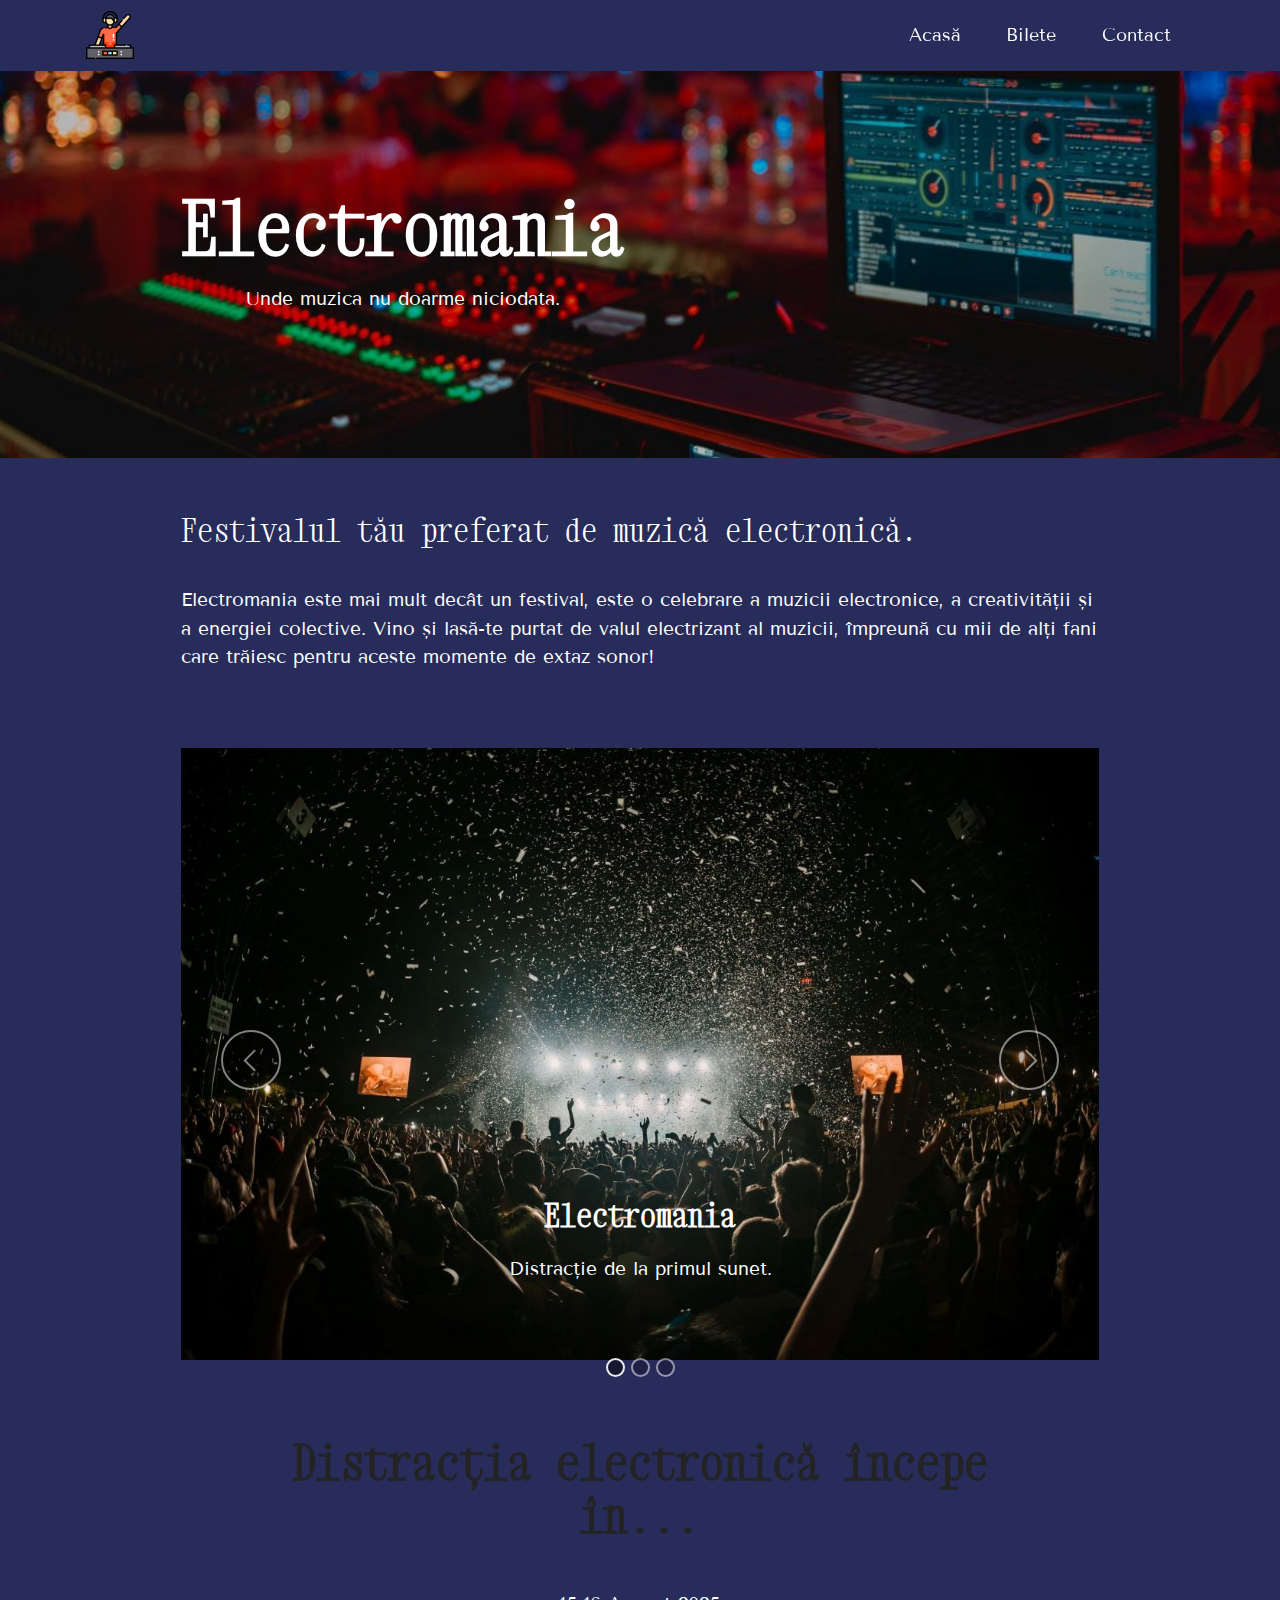
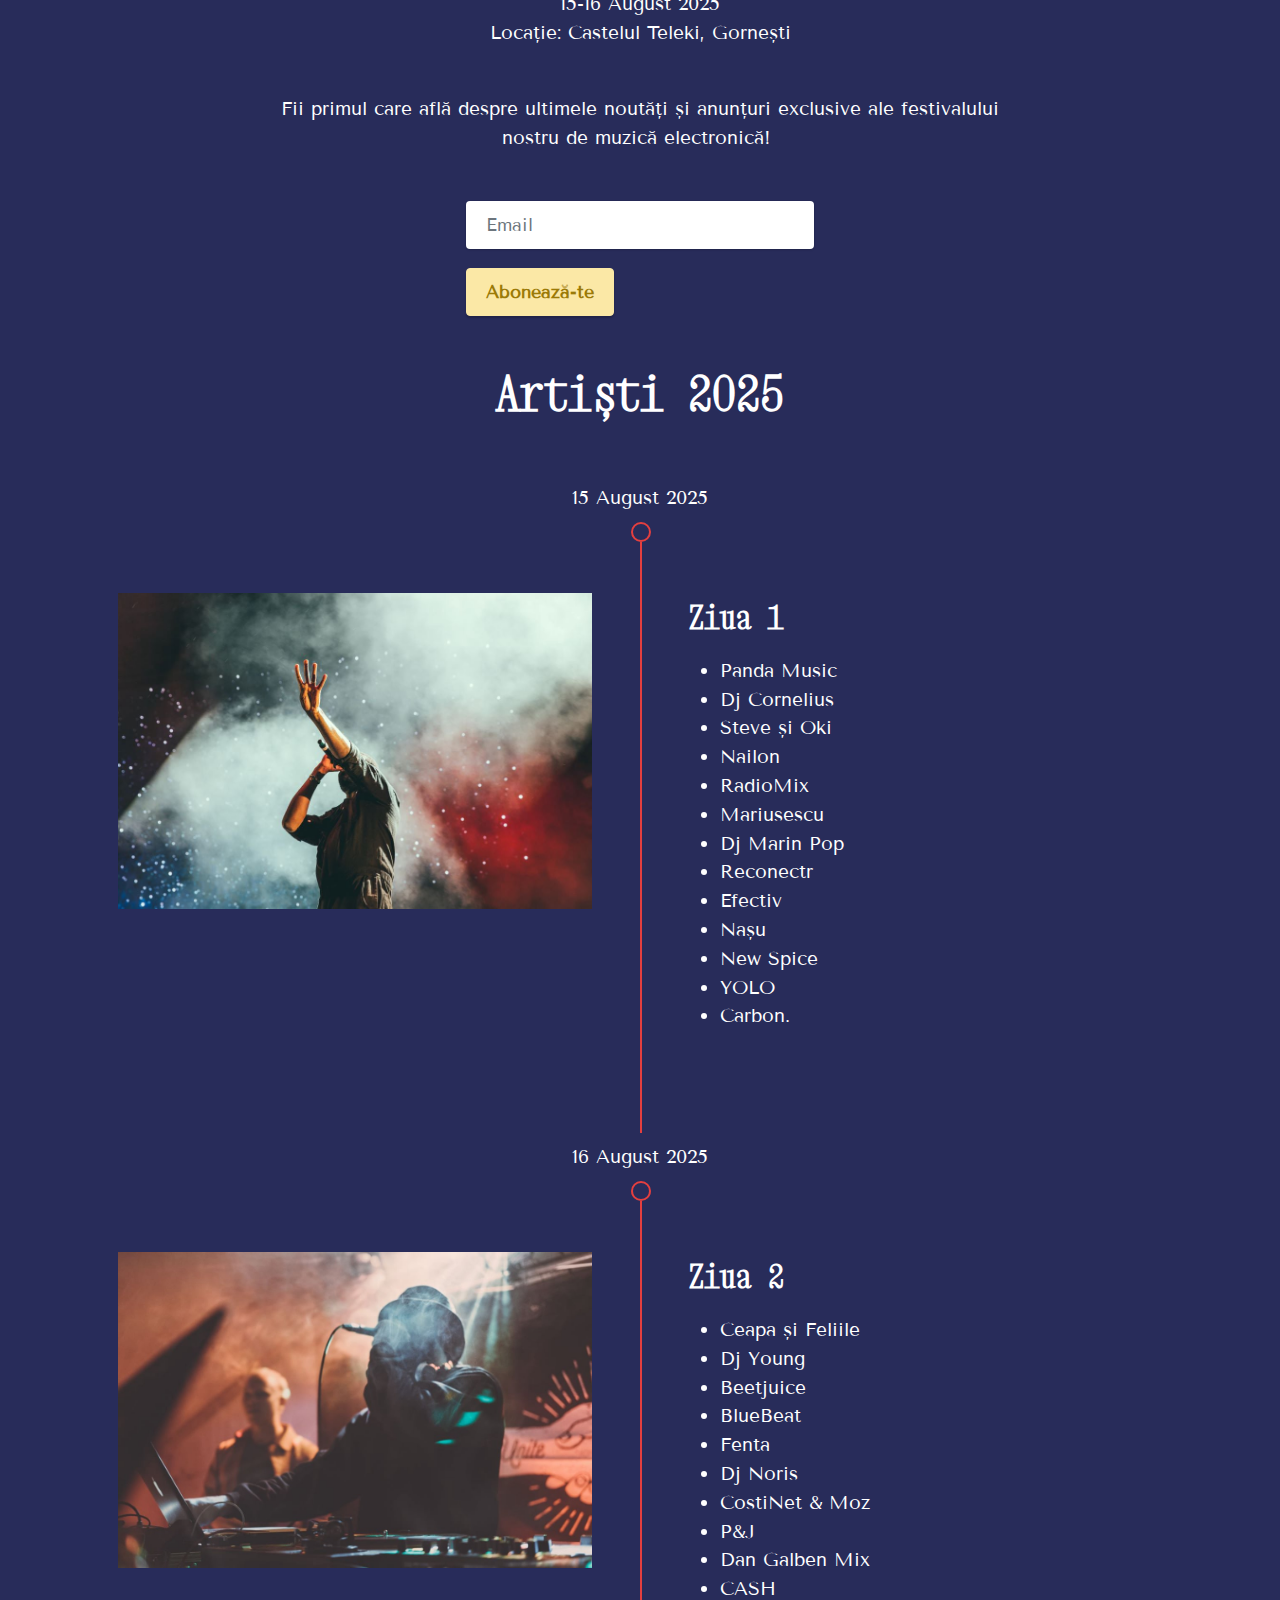
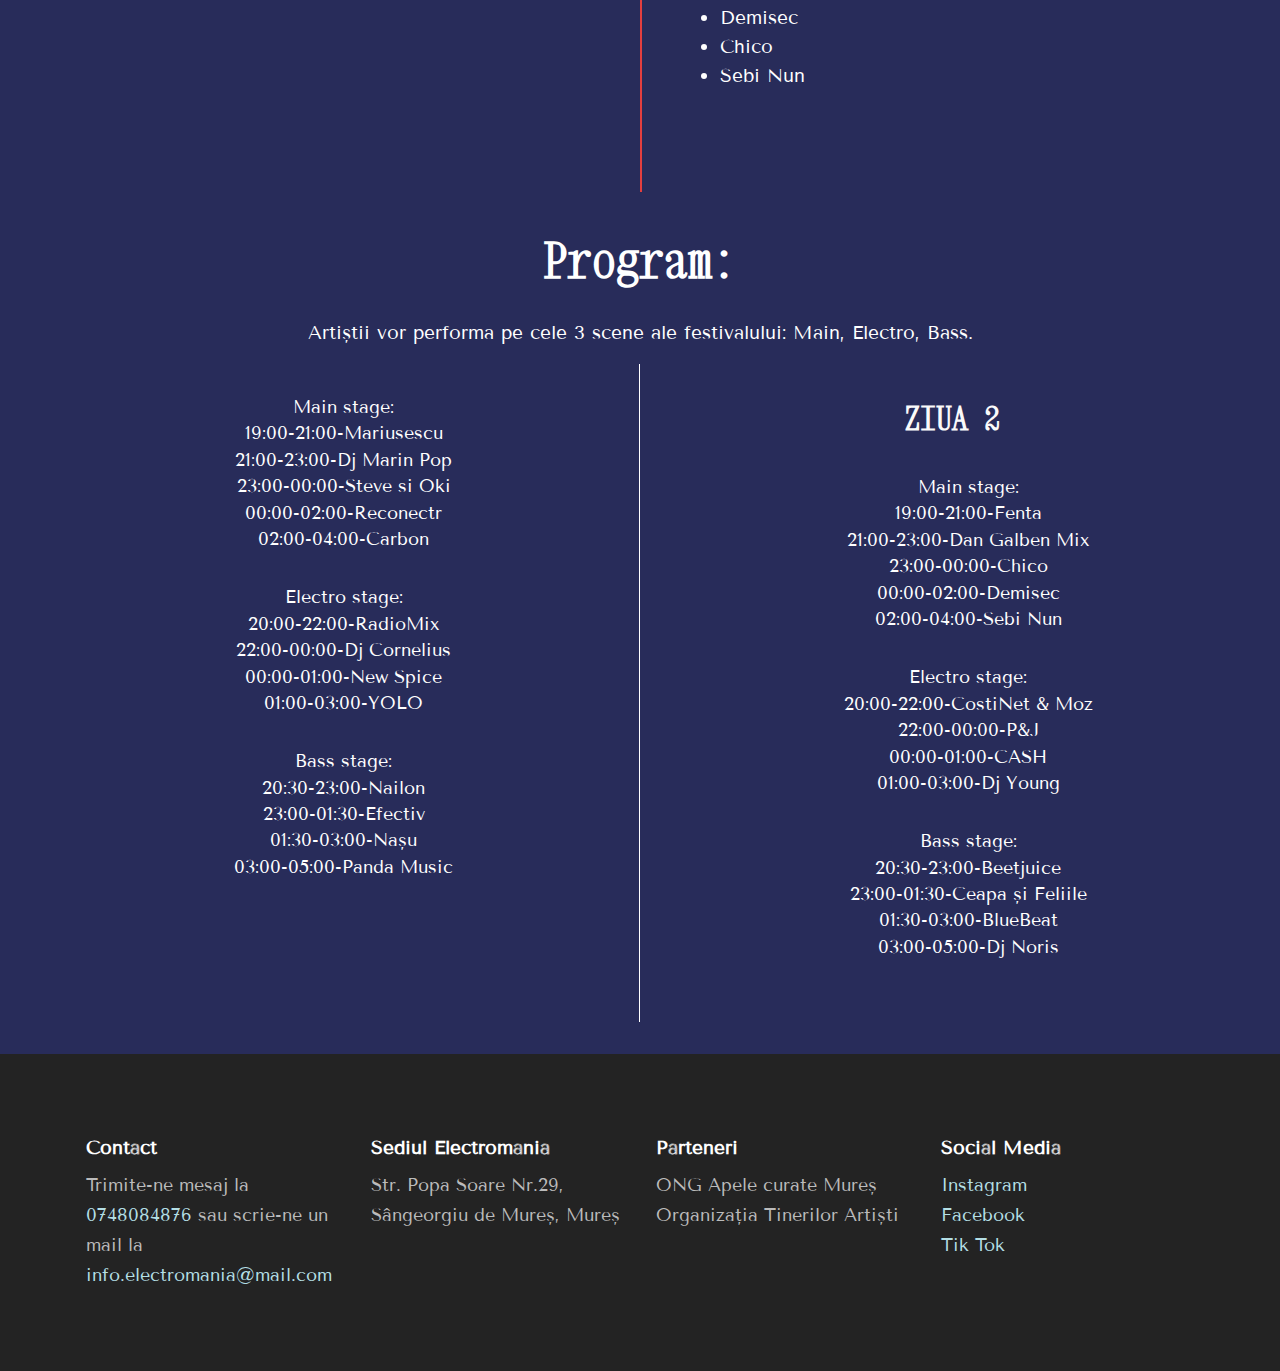
==== commit b786cbec: "schimbare huri" ====
--- a/index.html
+++ b/index.html
@@ -1,8 +1,9 @@
 <!DOCTYPE html>
-<html  >
+<html lang="ro" >
 <head>
-  <!-- Site made with Mobirise Website Builder v5.9.18, https://mobirise.com -->
   <meta charset="UTF-8">
+  <meta name="author" content="Tohănean Ariana-Diana">
+  <meta name="keywords" content="festival,muzica, dj, distractie">
   <meta http-equiv="X-UA-Compatible" content="IE=edge">
   <meta name="generator" content="Mobirise v5.9.18, mobirise.com">
   <meta name="viewport" content="width=device-width, initial-scale=1, minimum-scale=1">
@@ -37,7 +38,6 @@
         <div class="container">
             <div class="navbar-brand">
                 <span class="navbar-logo">
-                    <a href="https://mobiri.se">
                         <img src="assets/images/dj-96x96.png" alt="Dj logo" style="height: 3rem;">
                     </a>
                 </span>
@@ -88,7 +88,7 @@
         <div class="row justify-content-center">
             <div class="col-md-12 col-lg-10">
                 
-                <h4 class="mbr-section-subtitle mbr-fonts-style mb-4 display-5">Festivalul tău preferat de muzică electronică.</h4>
+                <p class="mbr-section-subtitle mbr-fonts-style mb-4 display-5">Festivalul tău preferat de muzică electronică.</p>
                 <p class="mbr-text mbr-fonts-style display-7">Electromania este mai mult decât un festival, este o celebrare a muzicii electronice, a creativității și a energiei colective. Vino și lasă-te purtat de valul electrizant al muzicii, împreună cu mii de alți fani care trăiesc pentru aceste momente de extaz sonor!</p>
             </div>
         </div>
@@ -114,7 +114,7 @@
                                 
                                 <img class="d-block w-100" src="assets/images/festivalfinal-1200x800.jpg" alt="Poză cu finalul festivalului cu publicul" data-slide-to="0" data-bs-slide-to="0">
                                 <div class="carousel-caption d-none d-md-block">
-                                    <h5 class="mbr-section-subtitle mbr-fonts-style display-5"><strong>Electromania</strong></h5>
+                                    <p class="mbr-section-subtitle mbr-fonts-style display-5"><strong>Electromania</strong></p>
                                     <p class="mbr-section-text mbr-fonts-style display-7">Distracție de la primul sunet.</p>
                                 </div>
                             </div>
@@ -123,7 +123,7 @@
                                 
                                 <img class="d-block w-100" src="assets/images/audience4-1200x800.jpg" alt="Poză de la festival cu scena din spatele publicului" data-slide-to="1" data-bs-slide-to="1">
                                 <div class="carousel-caption d-none d-md-block">
-                                    <h5 class="mbr-section-subtitle mbr-fonts-style display-5"><strong>Electromania</strong></h5>
+                                    <p class="mbr-section-subtitle mbr-fonts-style display-5"><strong>Electromania</strong></p>
                                     <p class="mbr-section-text mbr-fonts-style display-7">
                                         Distracție de la primul sunet.</p>
                                 </div>
@@ -133,7 +133,7 @@
                                 
                                 <img class="d-block w-100" src="assets/images/festival-2-1200x800.jpg" alt="Poză de final de festival cu confetti" data-slide-to="2" data-bs-slide-to="2">
                                 <div class="carousel-caption d-none d-md-block">
-                                    <h5 class="mbr-section-subtitle mbr-fonts-style display-5"><strong>Electromania</strong></h5>
+                                    <p class="mbr-section-subtitle mbr-fonts-style display-5"><strong>Electromania</strong></p>
                                     <p class="mbr-section-text mbr-fonts-style display-7">Distracție de la primul sunet.</p>
                                 </div>
                             </div>
@@ -163,8 +163,8 @@
     <div class="container">
         <div class="row justify-content-center">
             <div class="col-lg-8">
-                <h3 class="mbr-section-title mb-5 align-center mbr-fonts-style display-2"><strong>Distracția electronică începe în...</strong></h3>
-                <h4 class="mbr-section-subtitle mb-5 align-center mbr-fonts-style display-7">15-16 August 2025<br>Locație: Castelul Teleki, Gornești</h4>
+                <h2 class="mbr-section-title mb-5 align-center mbr-fonts-style display-2"><strong>Distracția electronică începe în...</strong></h2>
+                <p class="mbr-section-subtitle mb-5 align-center mbr-fonts-style display-7">15-16 August 2025<br>Locație: Castelul Teleki, Gornești</p>
                 <div class="countdown-cont align-center mb-5">
                     <div class="daysCountdown col-xs-3 col-sm-3 col-md-3" title="Days"></div>
                     <div class="hoursCountdown col-xs-3 col-sm-3 col-md-3" title="Hours"></div>
@@ -199,8 +199,8 @@
     
     <div class="container">
         <div class="mbr-section-head">
-            <h3 class="mbr-section-title mbr-fonts-style align-center mb-0 display-2">
-                <strong>Artiști 2025</strong></h3>
+            <h2 class="mbr-section-title mbr-fonts-style align-center mb-0 display-2">
+                <strong>Artiști 2025</strong></h2>
             
         </div>
         <div class="timelines-container mt-4">
@@ -213,26 +213,27 @@
                 <span class="iconBackground"></span>
                 <div class="col-12 col-md-6">
                     <div class="image-wrapper">
-                        <img src="assets/images/dj2-1000x667.jpg" alt="Mobirise Website Builder" title="">
+                        <img src="assets/images/dj2-1000x667.jpg" alt="Poză cu dj la masă" title="">
                     </div>
                 </div>
                 <div class="col-12 col-md-6">
                     <div class="timeline-text-wrapper">
-                        <h4 class="mbr-timeline-title mbr-fonts-style mb-0 display-5"><strong>Ziua 1</strong></h4>
-                        <p class="mbr-text mbr-fonts-style mt-3 mb-0 display-7">Panda Music
-<br>Dj Cornelius
-<br>Steve și Oki
-<br>Nailon
-<br>RadioMix
-<br>Mariusescu
-<br>Dj Marin Pop
-<br>Reconectr
-<br>Efectiv
-<br>Nașu
-<br>New Spice
-<br>YOLO
-<br>Carbon.
-                        </p>
+                        <h3 class="mbr-timeline-title mbr-fonts-style mb-0 display-5"><strong>Ziua 1</strong></h3>
+                        <ul class="mbr-text mbr-fonts-style mt-3 mb-0 display-7">
+                                <li>Panda Music</li>
+                                <li>Dj Cornelius</li>
+                                <li>Steve și Oki</li>
+                                <li>Nailon</li>
+                                <li>RadioMix</li>
+                                <li>Mariusescu</li>
+                                <li>Dj Marin Pop</li>
+                                <li>Reconectr</li>
+                                <li>Efectiv</li>
+                                <li>Nașu</li>
+                                <li>New Spice</li>
+                                <li>YOLO</li>
+                                <li>Carbon.</li>
+                            </ul>
                     </div>
                 </div>
             </div>
@@ -245,25 +246,27 @@
                 <span class="iconBackground"></span>
                 <div class="col-12 col-md-6">
                     <div class="image-wrapper">
-                        <img src="assets/images/artist-dj-1128x752.jpg" alt="Mobirise Website Builder" title="">
+                        <img src="assets/images/artist-dj-1128x752.jpg" alt="Poză cu artist pe scenă" title="">
                     </div>
                 </div>
                 <div class="col-12 col-md-6">
                     <div class="timeline-text-wrapper">
-                        <h4 class="mbr-timeline-title mbr-fonts-style mb-0 display-5"><strong>Ziua 2</strong></h4>
-                        <p class="mbr-text mbr-fonts-style mt-3 mb-0 display-7">Ceapa și Feliile
-<br>Dj Young
-<br>Beetjuice
-<br>BlueBeat
-<br>Fenta
-<br>Dj Noris
-<br>CostiNet &amp; Moz
-<br>P&amp;J
-<br>Dan Galben Mix
-<br>CASH
-<br>Demisec
-<br>Chico
-<br>Sebi Nun</p>
+                        <h3 class="mbr-timeline-title mbr-fonts-style mb-0 display-5"><strong>Ziua 2</strong></h3>
+                        <ul class="mbr-text mbr-fonts-style mt-3 mb-0 display-7">
+                                <li>Ceapa și Feliile</li>
+                                <li>Dj Young</li>
+                                <li>Beetjuice</li>
+                                <li>BlueBeat</li>
+                                <li>Fenta</li>
+                                <li>Dj Noris</li>
+                                <li>CostiNet &amp; Moz</li>
+                                <li>P&amp;J</li>
+                                <li>Dan Galben Mix</li>
+                                <li>CASH</li>
+                                <li>Demisec</li>
+                                <li>Chico</li>
+                                <li>Sebi Nun</li>
+                        </ul>
                     </div>
                 </div>
             </div>
@@ -286,9 +289,9 @@
     <div class="container">
         <div class="row justify-content-center">
             <div class="col-md-12 col-lg-12">
-                <h3 class="mbr-section-title mbr-fonts-style mb-4 display-2"><strong>Program:</strong></h3>
-                
-                <p class="mbr-text mbr-fonts-style display-7">Artiștii vor performa pe cele 3 scene ale festivalului: Main, Electro, Bass.<br></p>
+                <h2 class="mbr-section-title mbr-fonts-style mb-4 display-2"><strong>Program:</strong></h2>
+                
+                <p class="mbr-text mbr-fonts-style display-7">Artiștii vor performa pe cele 3 scene ale festivalului: Main, Electro, Bass.</p>
             </div>
         </div>
     </div>
@@ -303,49 +306,56 @@
         <div class="row justify-content-center">
             <div class="card col-12 col-lg-6">
                 <div class="wrapper">
-                    <h3 class="mbr-section-title mb-4 mbr-fonts-style display-5"><strong>ZIUA 1</strong></h3>
-                    <p class="mbr-text mb-4 mbr-fonts-style display-4">Main stage:
-<br>19:00-21:00-Mariusescu
-<br>21:00-23:00-Dj Marin Pop
-<br>23:00-00:00-Steve si Oki
-<br>00:00-02:00-Reconectr
-<br>02:00-04:00-Carbon
-<br>
-<br>Electro stage:
-<br>20:00-22:00-RadioMix
-<br>22:00-00:00-Dj Cornelius
-<br>00:00-01:00-New Spice
-<br>01:00-03:00-YOLO
-<br>
-<br>Bass stage:
-<br>20:30-23:00-Nailon
-<br>23:00-01:30-Efectiv
-<br>01:30-03:00-Nașu
-<br>03:00-05:00-Panda Music</p>
+                    <ul class="mbr-text mb-4 mbr-fonts-style display-4" style="list-style: none;">
+                        <li>Main stage:</li>
+                        <li>19:00-21:00-Mariusescu</li>
+                        <li>21:00-23:00-Dj Marin Pop</li>
+                        <li>23:00-00:00-Steve si Oki</li>
+                        <li>00:00-02:00-Reconectr</li>
+                        <li>02:00-04:00-Carbon</li>
+                    </ul>
+                    <ul class="mbr-text mb-4 mbr-fonts-style display-4" style="list-style: none;">
+                        <li>Electro stage:</li>
+                        <li>20:00-22:00-RadioMix</li>
+                        <li>22:00-00:00-Dj Cornelius</li>
+                        <li>00:00-01:00-New Spice</li>
+                        <li>01:00-03:00-YOLO</li>
+                    </ul>
+                    <ul class="mbr-text mb-4 mbr-fonts-style display-4" style="list-style: none;">
+                        <li>Bass stage:</li>
+                        <li>20:30-23:00-Nailon</li>
+                        <li>23:00-01:30-Efectiv</li>
+                        <li>01:30-03:00-Nașu</li>
+                        <li>03:00-05:00-Panda Music</li>
+                    </ul>
                     
                 </div>
             </div>
             <div class="col-12 col-lg-6">
                 <div class="wrapper">
                     <h3 class="mbr-section-title mbr-fonts-style mb-4 display-5"><strong>ZIUA 2</strong></h3>
-                    <p class="mbr-text mbr-fonts-style mb-4 display-4">Main stage:
-<br>19:00-21:00-Fenta
-<br>21:00-23:00-Dan Galben Mix
-<br>23:00-00:00-Chico
-<br>00:00-02:00-Demisec
-<br>02:00-04:00-Sebi Nun
-<br>
-<br>Electro stage:
-<br>20:00-22:00-CostiNet &amp; Moz
-<br>22:00-00:00-P&amp;J
-<br>00:00-01:00-CASH
-<br>01:00-03:00-Dj Young
-<br>
-<br>Bass stage:
-<br>20:30-23:00-Beetjuice
-<br>23:00-01:30-Ceapa și Feliile
-<br>01:30-03:00-BlueBeat
-<br>03:00-05:00-Dj Noris</p>
+                    <ul class="mbr-text mbr-fonts-style mb-4 display-4" style="list-style: none;">
+                        <li>Main stage:</li>
+                        <li>19:00-21:00-Fenta</li>
+                        <li>21:00-23:00-Dan Galben Mix</li>
+                        <li>23:00-00:00-Chico</li>
+                        <li>00:00-02:00-Demisec</li>
+                        <li>02:00-04:00-Sebi Nun</li>
+                    </ul>
+                    <ul class="mbr-text mbr-fonts-style mb-4 display-4" style="list-style: none;">
+                        <li>Electro stage:</li>
+                        <li>20:00-22:00-CostiNet &amp; Moz</li>
+                        <li>22:00-00:00-P&amp;J</li>
+                        <li>00:00-01:00-CASH</li>
+                        <li>01:00-03:00-Dj Young</li>
+                    </ul>
+                    <ul class="mbr-text mbr-fonts-style mb-4 display-4" style="list-style: none;">
+                        <li>Bass stage:</li>
+                        <li>20:30-23:00-Beetjuice</li>
+                        <li>23:00-01:30-Ceapa și Feliile</li>
+                        <li>01:30-03:00-BlueBeat</li>
+                        <li>03:00-05:00-Dj Noris</li>
+                    </ul>
                     
                 </div>
             </div>
@@ -362,25 +372,25 @@
     <div class="container">
         <div class="row mbr-white">
             <div class="col-6 col-md-4 col-lg-3">
-                <h5 class="mbr-section-subtitle mbr-fonts-style mb-2 display-7"><strong>Contact</strong></h5>
+                <p class="mbr-section-subtitle mbr-fonts-style mb-2 display-7"><strong>Contact</strong></p>
                 <ul class="list mbr-fonts-style display-4">
                     <li class="mbr-text item-wrap">Trimite-ne mesaj la <a href="tel:0748084867" class="text-secondary">0748084876</a> sau scrie-ne un mail la <a href="mailto:info.electromania@mail.com" class="text-secondary">info.electromania@mail.com</a></li>
                 </ul>
             </div>
             <div class="col-6 col-md-4 col-lg-3">
-                <h5 class="mbr-section-subtitle mbr-fonts-style mb-2 display-7"><strong>Sediul Electromania</strong></h5>
+                <p class="mbr-section-subtitle mbr-fonts-style mb-2 display-7"><strong>Sediul Electromania</strong></p>
                 <ul class="list mbr-fonts-style display-4">
                     <li class="mbr-text item-wrap">Str. Popa Soare Nr.29, Sângeorgiu de Mureș, Mureș</li>
                 </ul>
             </div>
             <div class="col-6 col-md-4 col-lg-3">
-                <h5 class="mbr-section-subtitle mbr-fonts-style mb-2 display-7"><strong>Parteneri</strong></h5>
+                <p class="mbr-section-subtitle mbr-fonts-style mb-2 display-7"><strong>Parteneri</strong></p>
                 <ul class="list mbr-fonts-style display-4">
                     <li class="mbr-text item-wrap">ONG Apele curate Mureș</li><li class="mbr-text item-wrap">Organizația Tinerilor Artiști</li>
                 </ul>
             </div>
             <div class="col-6 col-md-4 col-lg-3">
-                <h5 class="mbr-section-subtitle mbr-fonts-style mb-2 display-7"><strong>Social Media</strong></h5>
+                <p class="mbr-section-subtitle mbr-fonts-style mb-2 display-7"><strong>Social Media</strong></p>
                 <ul class="list mbr-fonts-style display-4">
                     <li class="mbr-text item-wrap"><a href="https://www.instagram.com/electromaniatt/" class="text-secondary" target="_blank">Instagram</a></li><li class="mbr-text item-wrap"><a href="https://www.facebook.com/@ELECTROMANIATT" class="text-secondary" target="_blank">Facebook</a></li><li class="mbr-text item-wrap"><a href="https://www.tiktok.com/@electromania" class="text-secondary" target="_blank">Tik Tok</a></li>
                 </ul>
@@ -388,8 +398,7 @@
             
         </div>
     </div>
-</section><section class="display-7" style="padding: 0;align-items: center;justify-content: center;flex-wrap: wrap;    align-content: center;display: flex;position: relative;height: 4rem;"><a href="https://mobiri.se/3701491" style="flex: 1 1;height: 4rem;position: absolute;width: 100%;z-index: 1;"><img alt="" style="height: 4rem;" src="[data-uri]"></a><p style="margin: 0;text-align: center;" class="display-7">&#8204;</p><a style="z-index:1" href="https://mobirise.com/offline-website-builder.html">Offline Website Creator</a></section><script src="assets/bootstrap/js/bootstrap.bundle.min.js"></script>  <script src="assets/smoothscroll/smooth-scroll.js"></script>  <script src="assets/ytplayer/index.js"></script>  <script src="assets/dropdown/js/navbar-dropdown.js"></script>  <script src="assets/countdown/countdown.js"></script>  <script src="assets/theme/js/script.js"></script>  <script src="assets/formoid/formoid.min.js"></script>  
-  
+</section>
   
 </body>
 </html>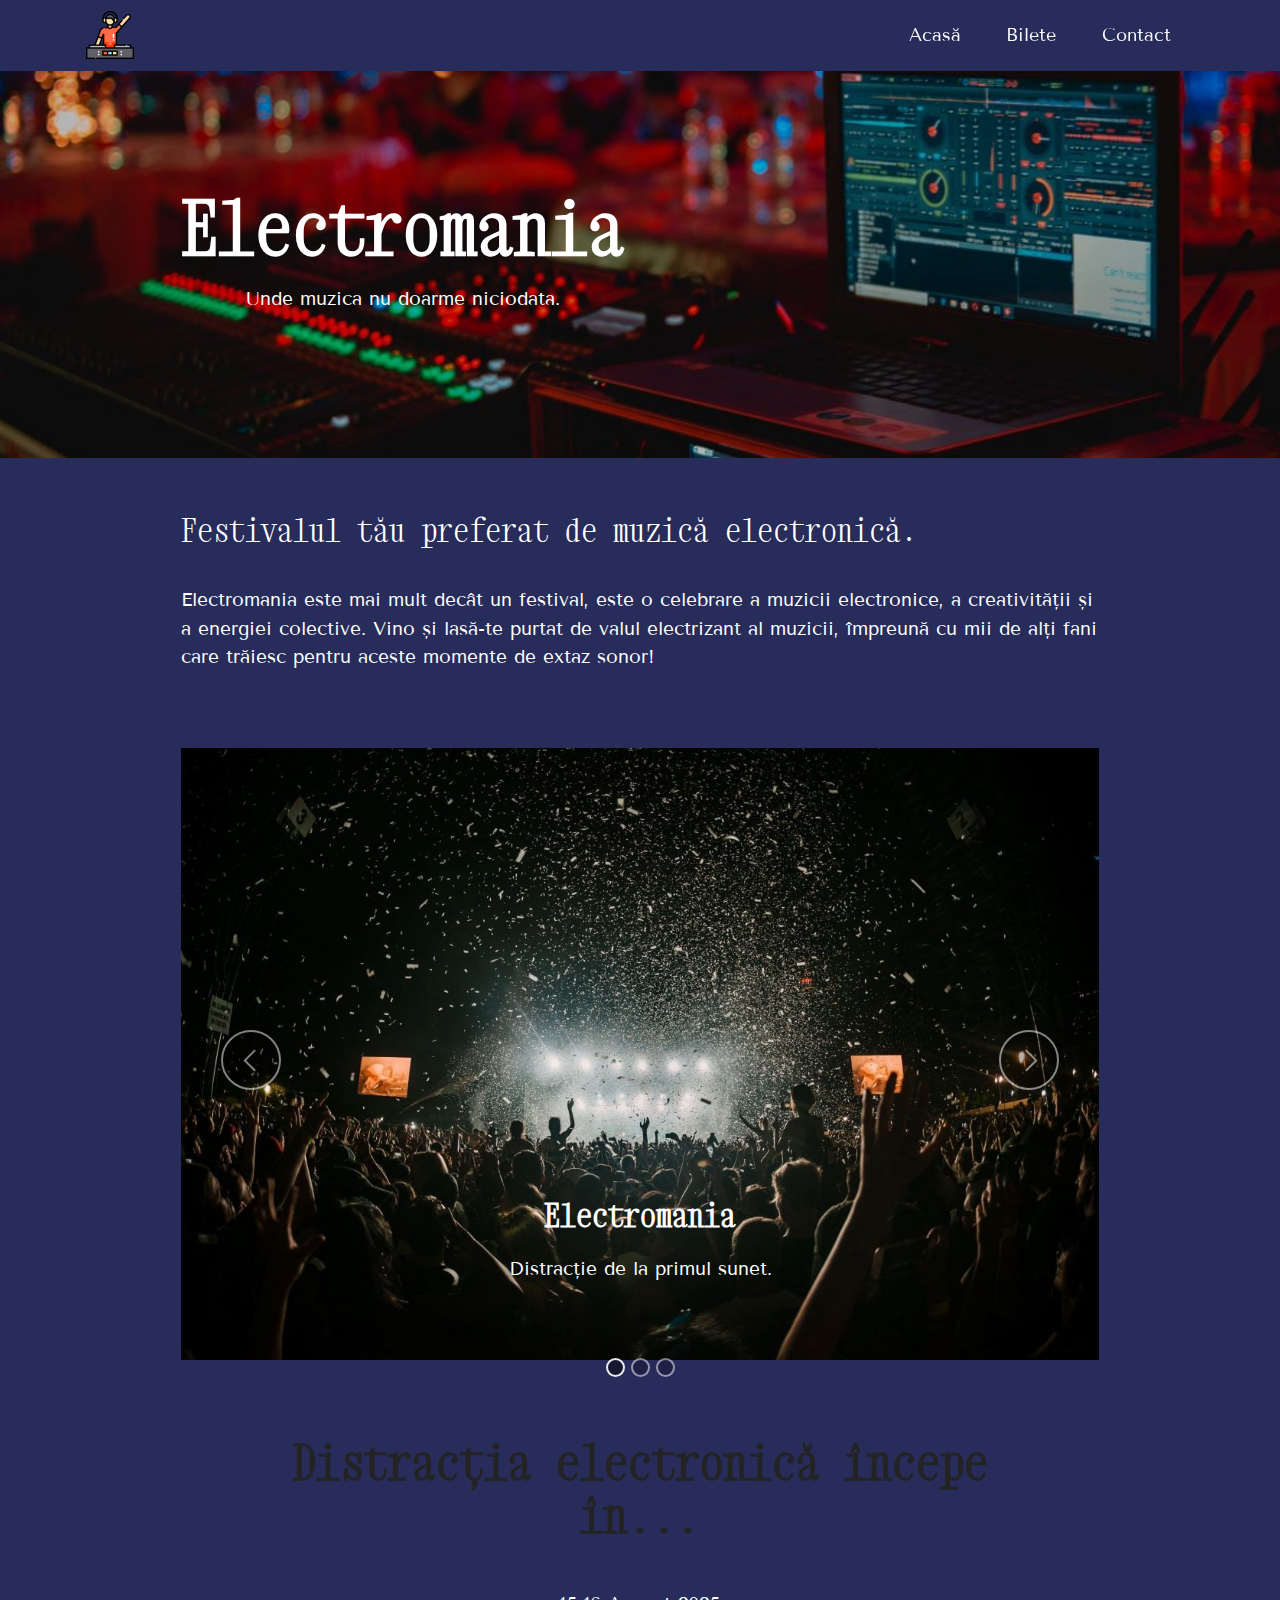
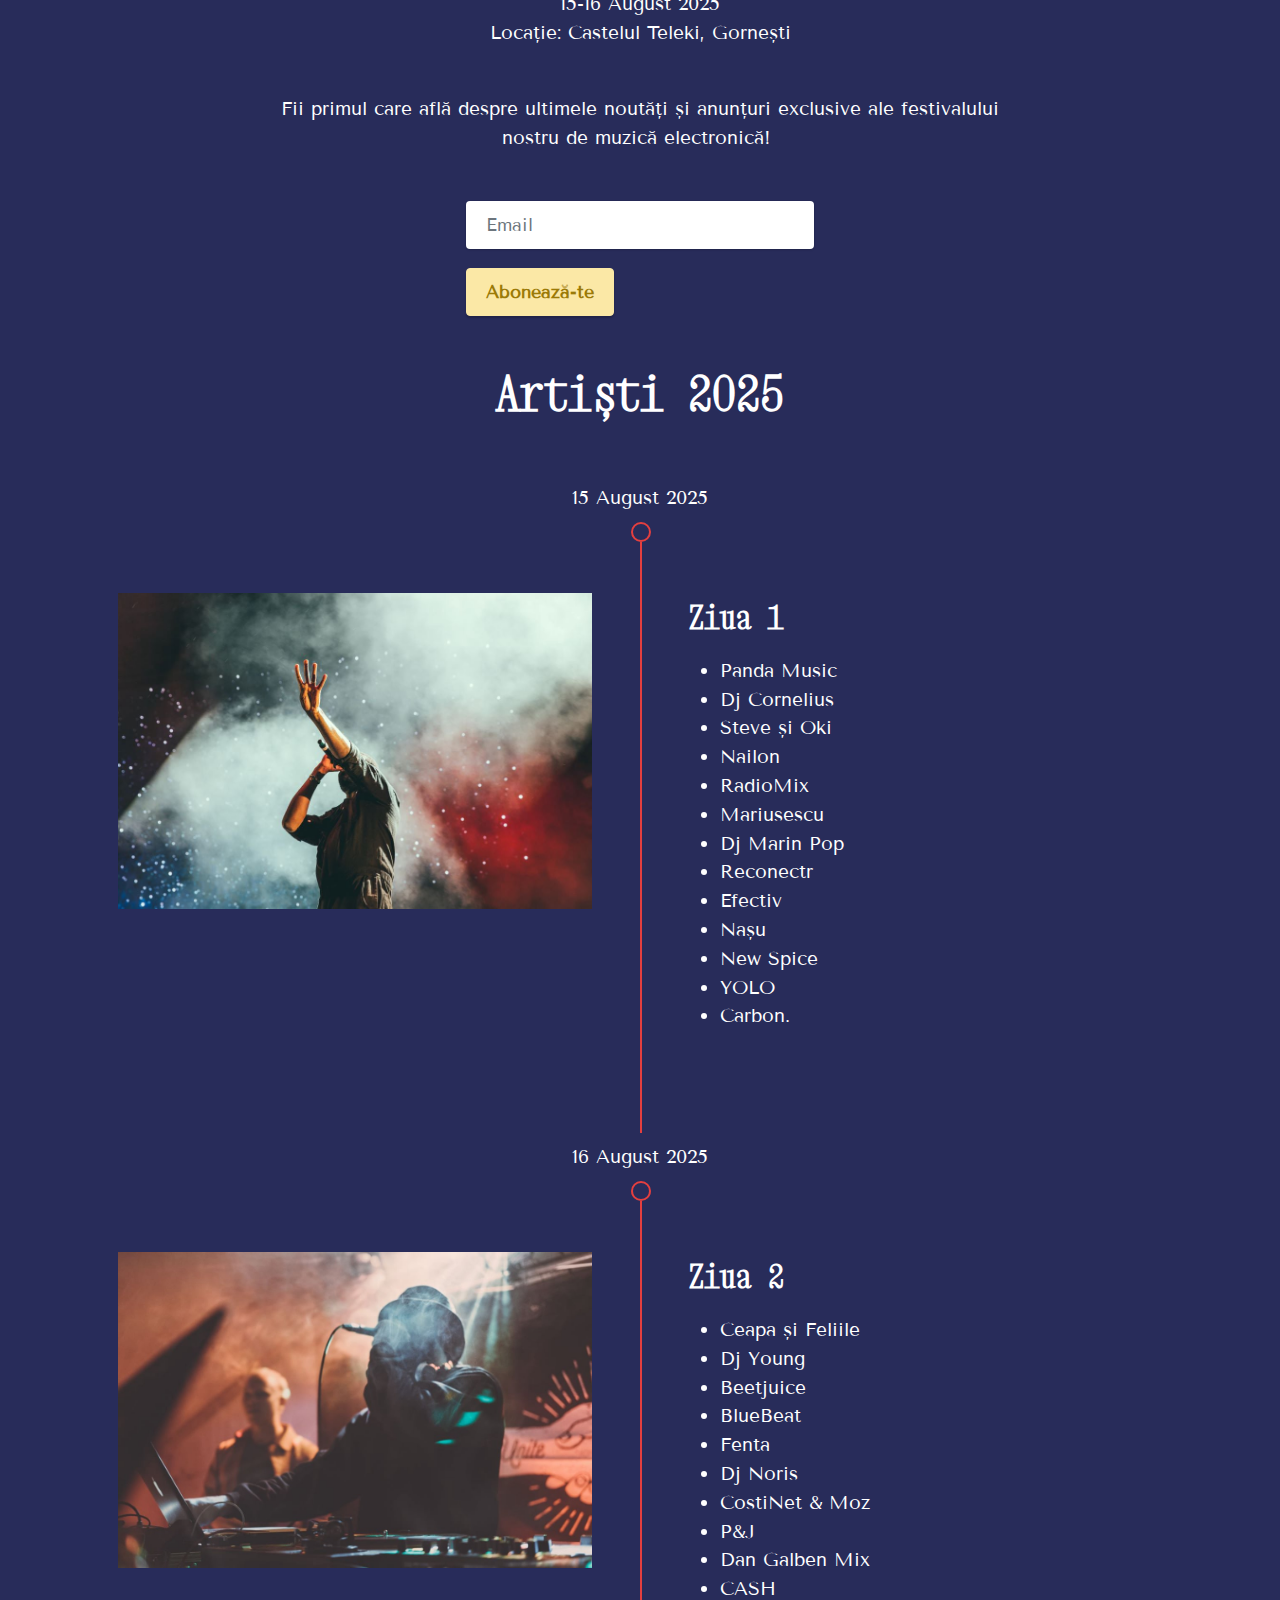
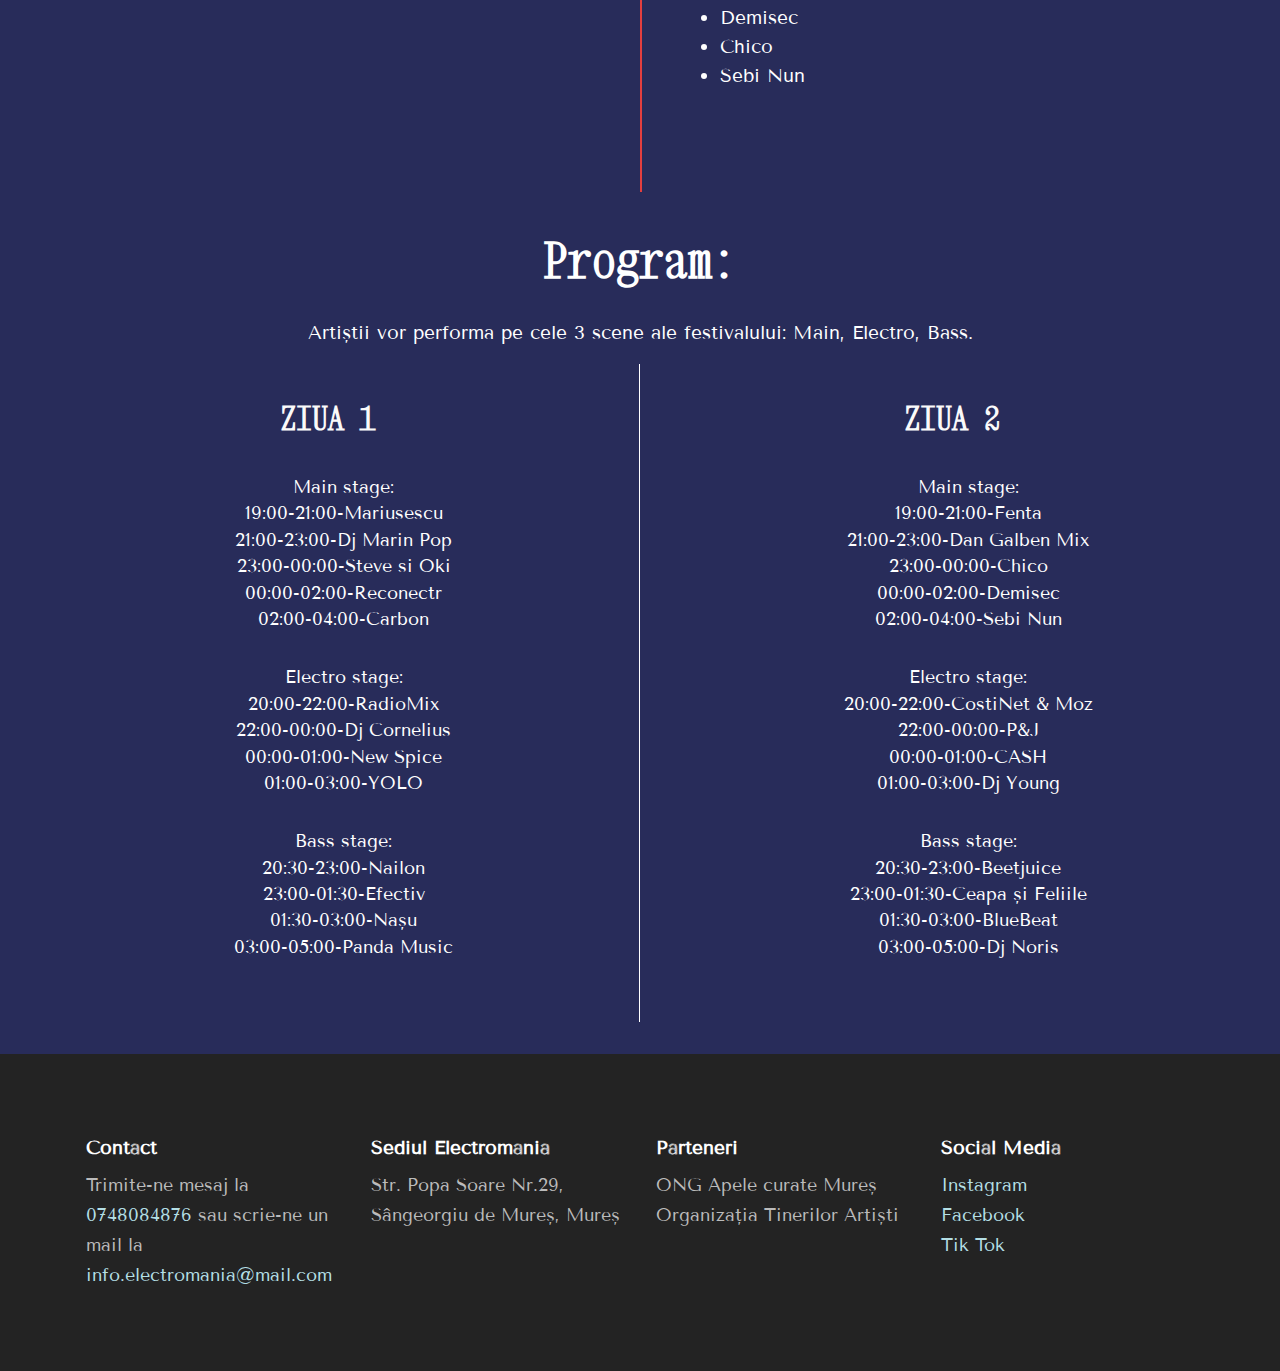
==== commit 2a02314f: "ziua 1" ====
--- a/index.html
+++ b/index.html
@@ -306,6 +306,7 @@
         <div class="row justify-content-center">
             <div class="card col-12 col-lg-6">
                 <div class="wrapper">
+                    <h3 class="mbr-section-title mb-4 mbr-fonts-style display-5"><strong>ZIUA 1</strong></h3>
                     <ul class="mbr-text mb-4 mbr-fonts-style display-4" style="list-style: none;">
                         <li>Main stage:</li>
                         <li>19:00-21:00-Mariusescu</li>
